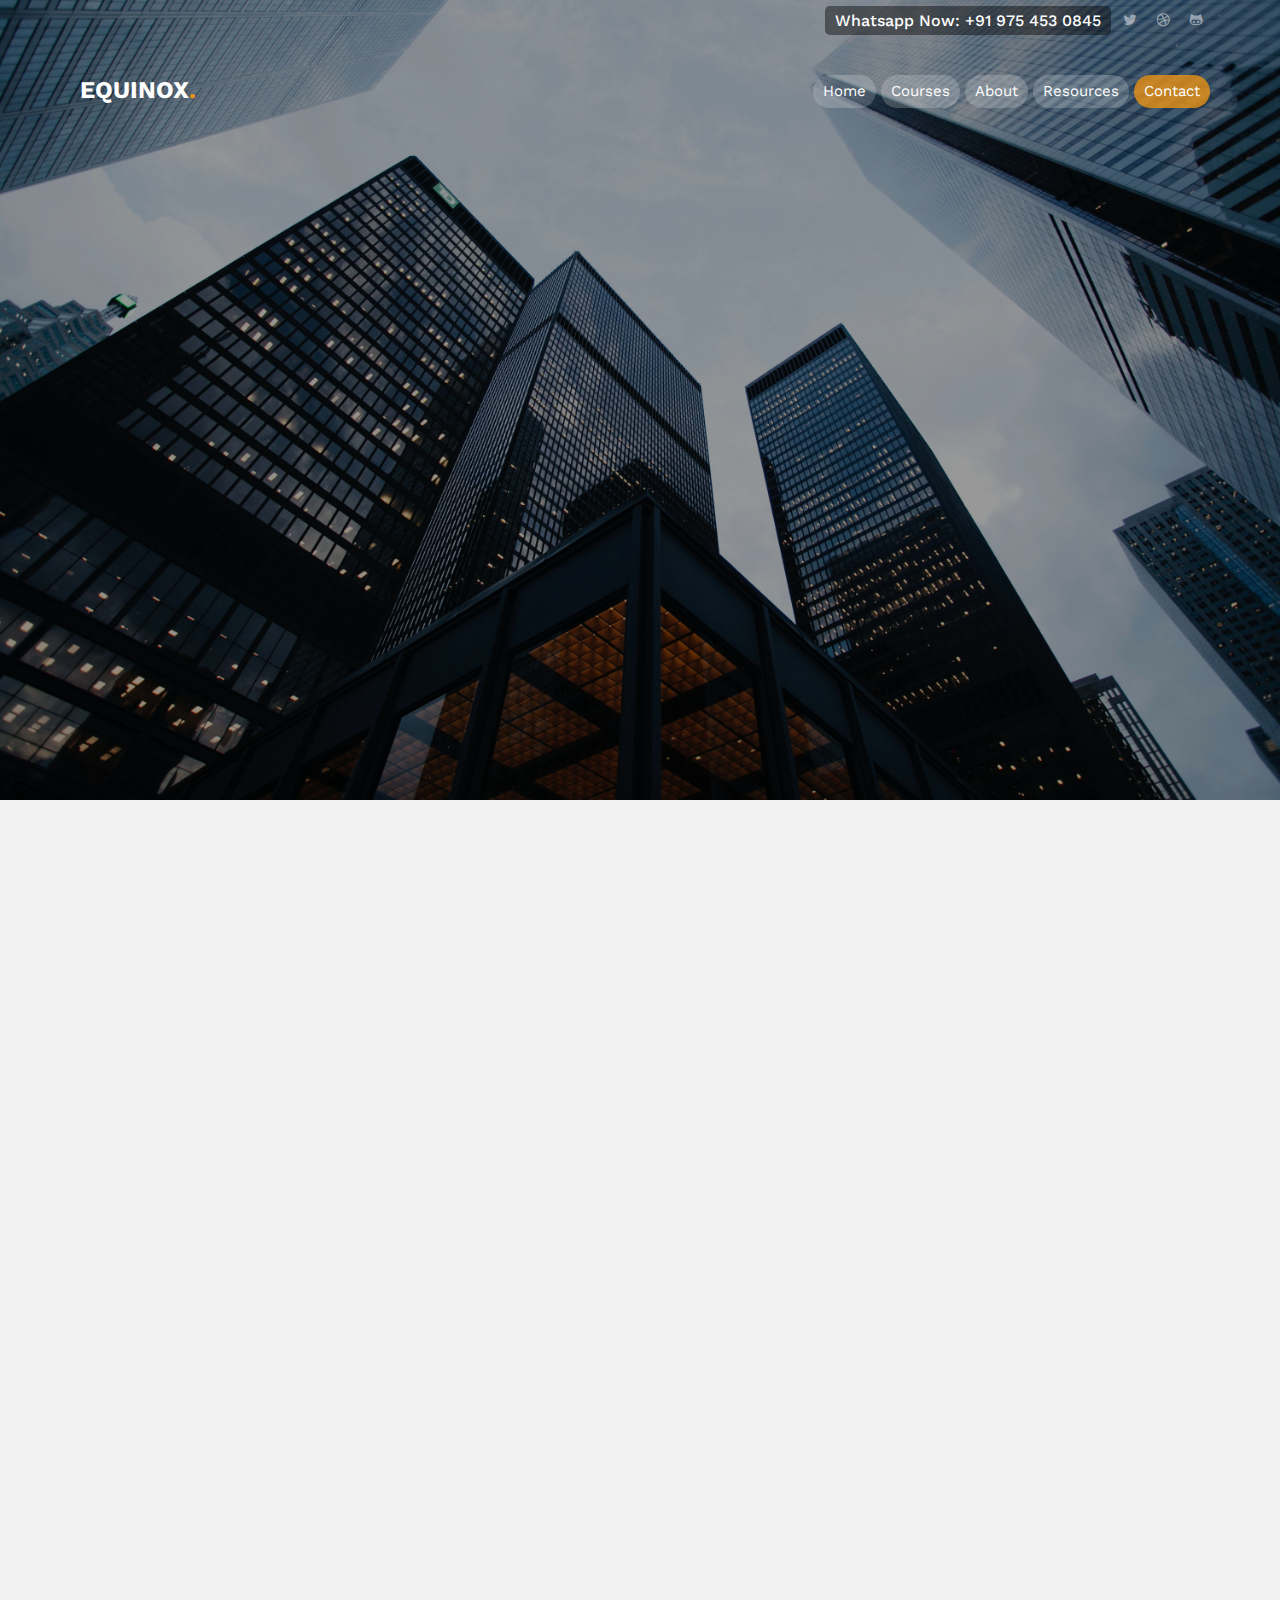
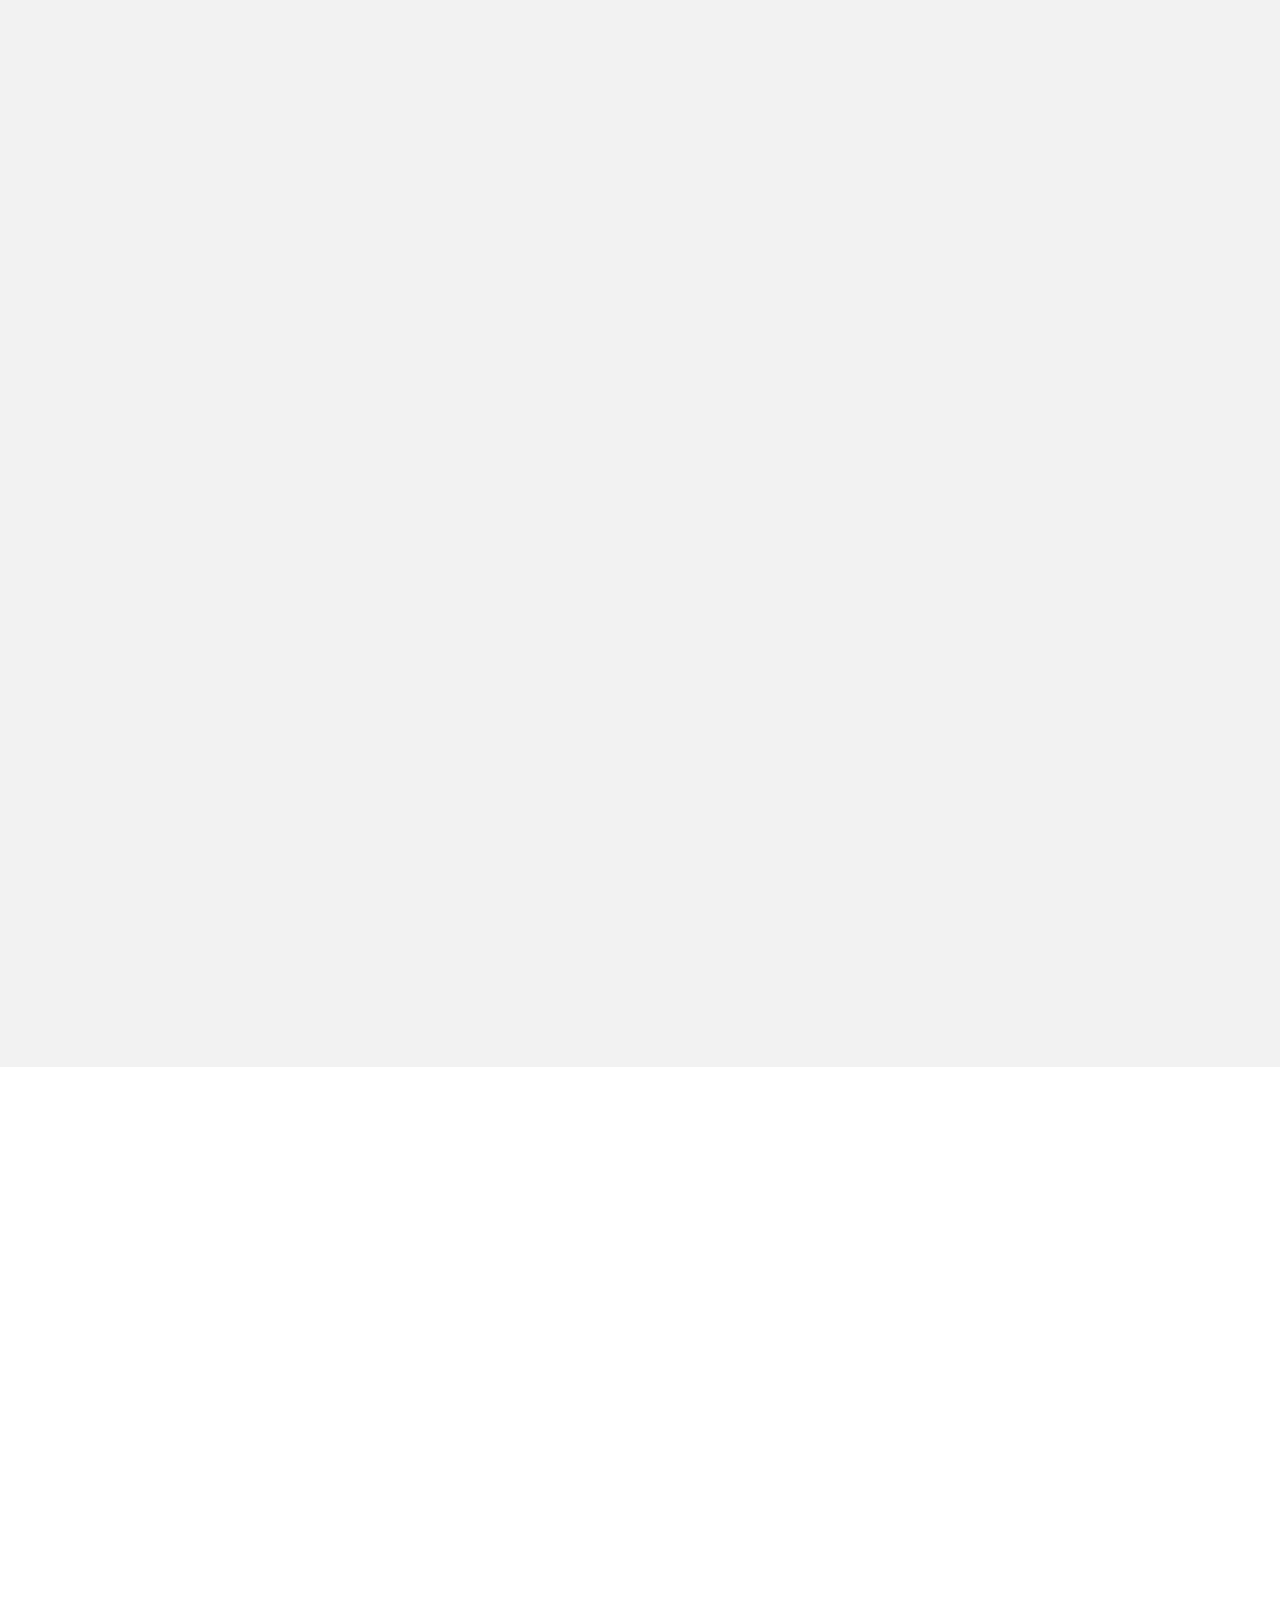
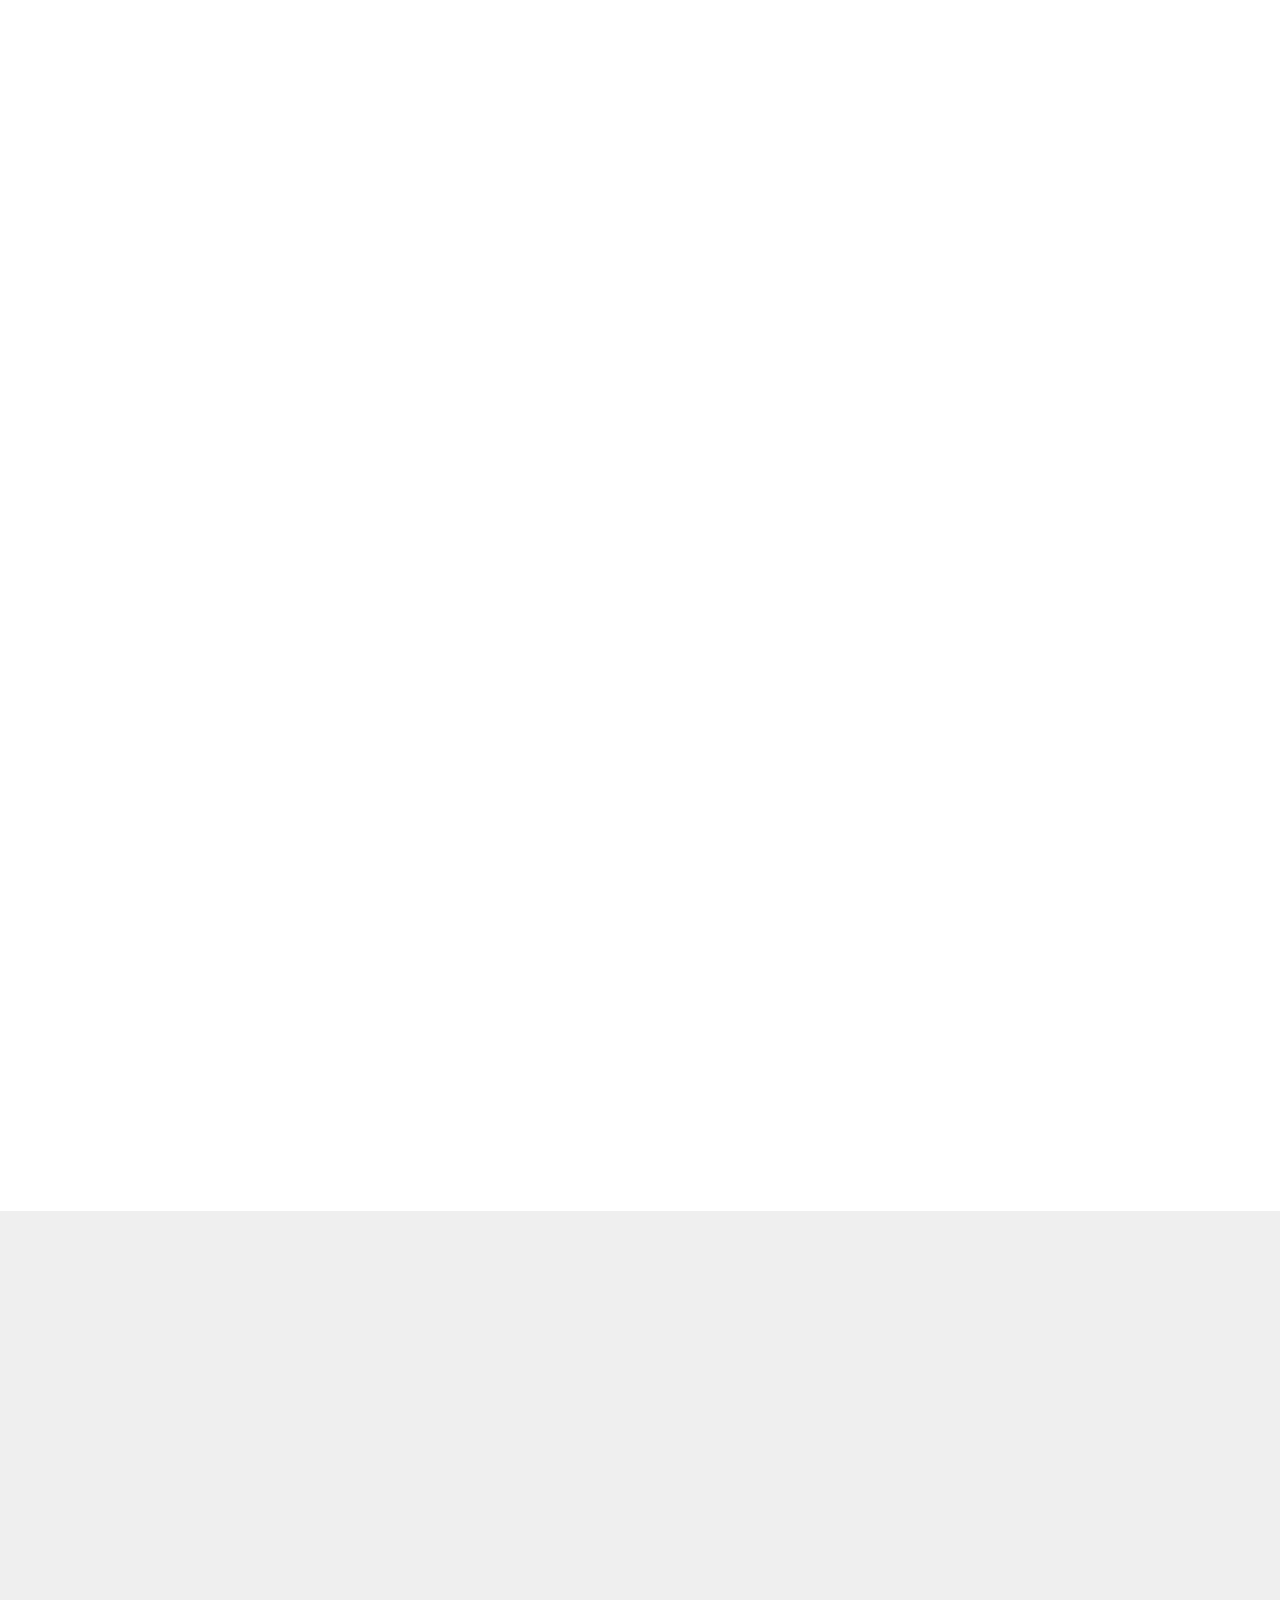
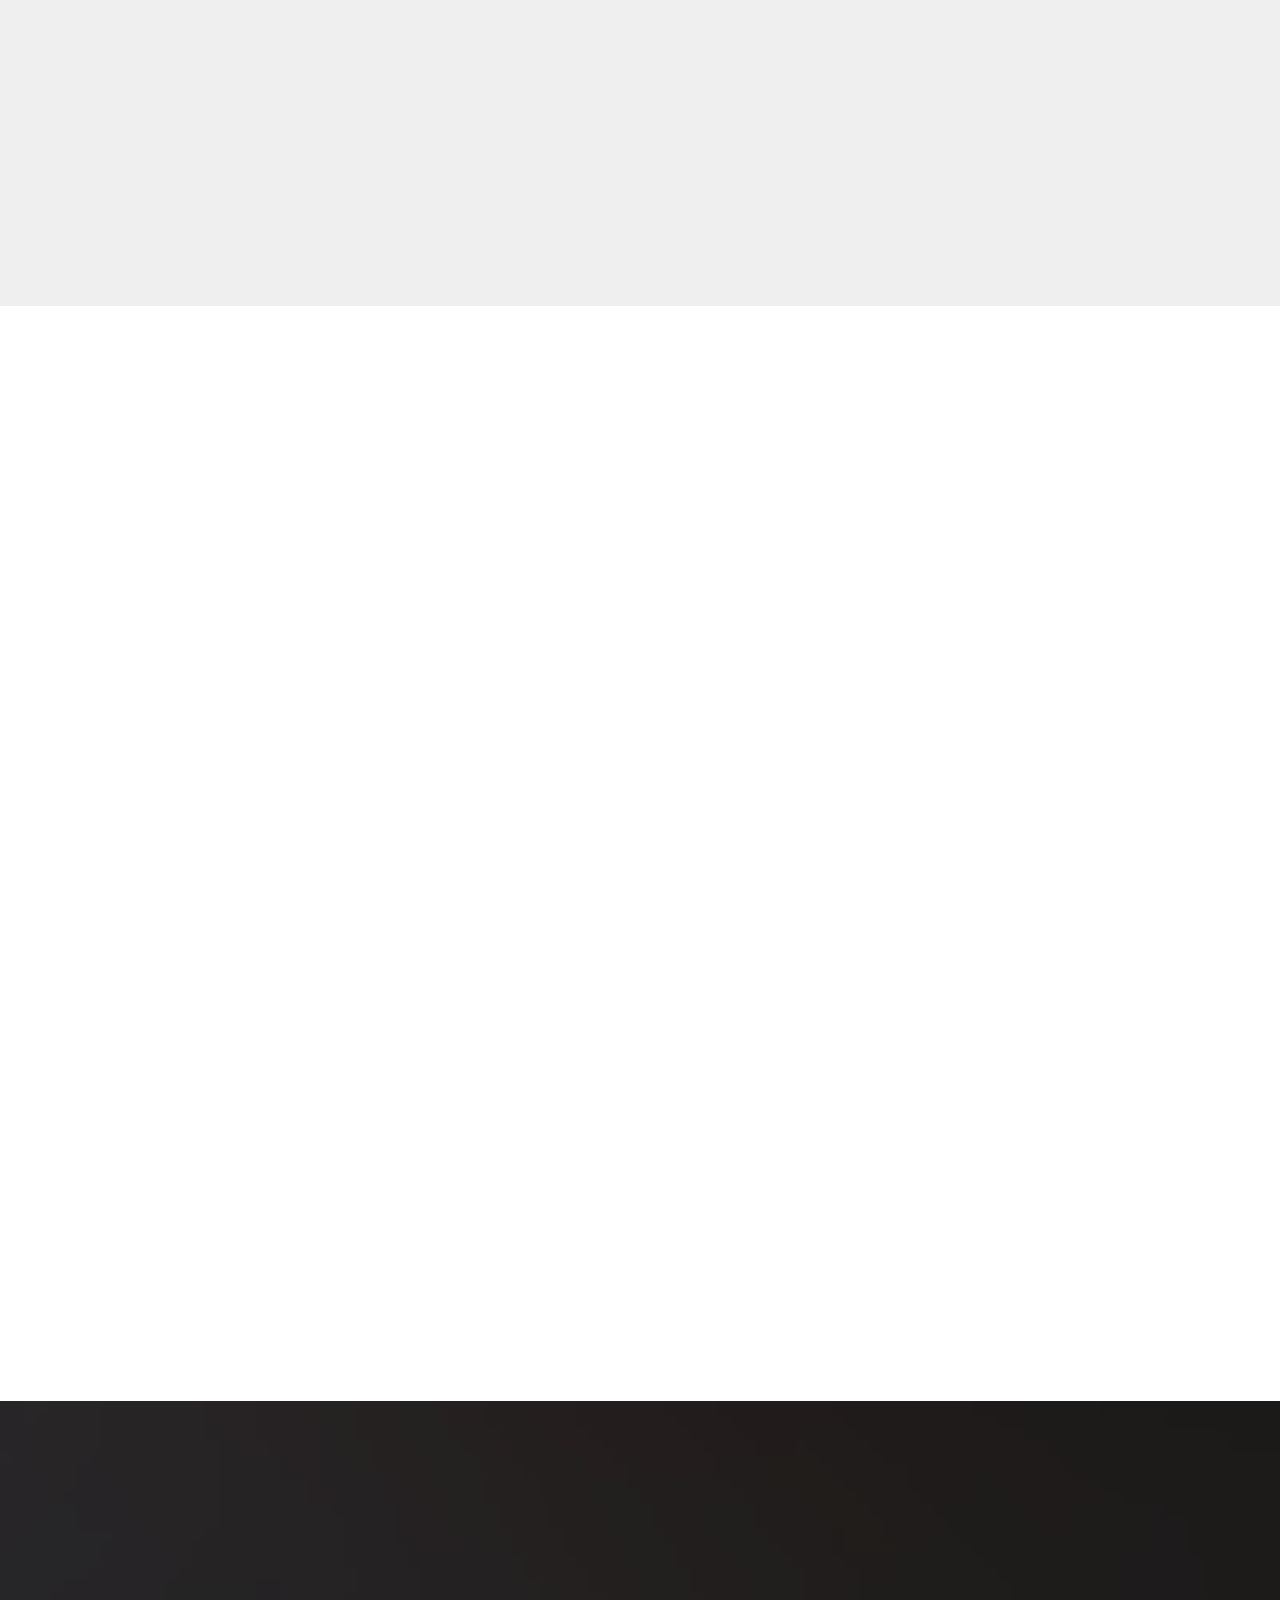
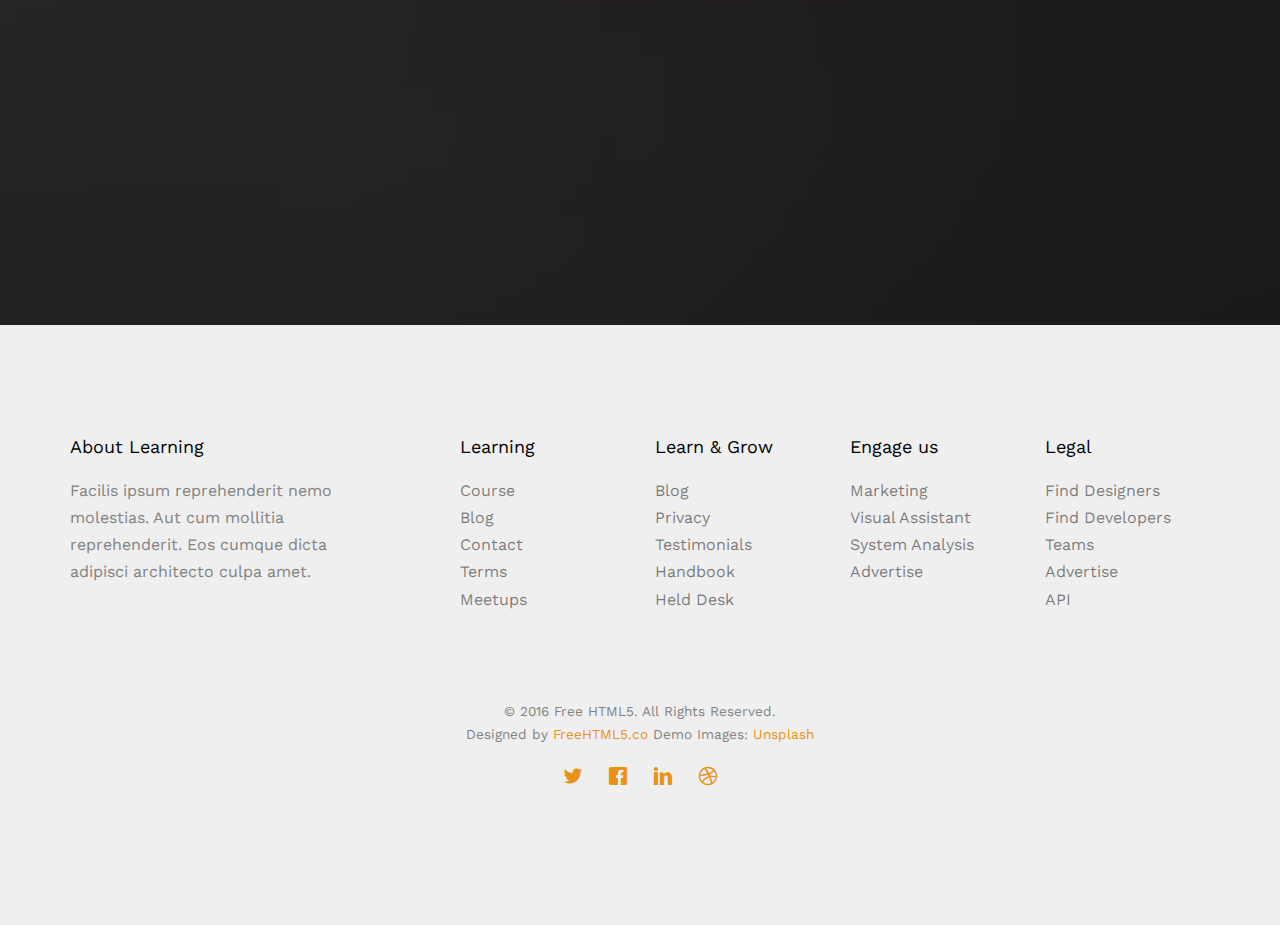
==== index.html @ 5d718f5d "ui and functional updates" ====
<!DOCTYPE HTML>
<html>
	<head>
	<meta charset="utf-8">
	<meta http-equiv="X-UA-Compatible" content="IE=edge">
	<title>Equinox</title>
	<meta name="viewport" content="width=device-width, initial-scale=1">
	<meta name="description" content="Free HTML5 Website Template by freehtml5.co" />
	<meta name="keywords" content="free website templates, free html5, free template, free bootstrap, free website template, html5, css3, mobile first, responsive" />
	<meta name="author" content="freehtml5.co" />

	<!-- 
	//////////////////////////////////////////////////////

	FREE HTML5 TEMPLATE 
	DESIGNED & DEVELOPED by FreeHTML5.co
		
	Website: 		http://freehtml5.co/
	Email: 			info@freehtml5.co
	Twitter: 		http://twitter.com/fh5co
	Facebook: 		https://www.facebook.com/fh5co

	//////////////////////////////////////////////////////
	 -->

  	<!-- Facebook and Twitter integration -->
	<meta property="og:title" content=""/>
	<meta property="og:image" content=""/>
	<meta property="og:url" content=""/>
	<meta property="og:site_name" content=""/>
	<meta property="og:description" content=""/>
	<meta name="twitter:title" content="" />
	<meta name="twitter:image" content="" />
	<meta name="twitter:url" content="" />
	<meta name="twitter:card" content="" />

	<link href="https://fonts.googleapis.com/css?family=Work+Sans:300,400,500,700,800" rel="stylesheet">
	
	<!-- Animate.css -->
	<link rel="stylesheet" href="css/animate.css">
	<!-- Icomoon Icon Fonts-->
	<link rel="stylesheet" href="css/icomoon.css">
	<!-- Bootstrap  -->
	<link rel="stylesheet" href="css/bootstrap.css">

	<!-- Magnific Popup -->
	<link rel="stylesheet" href="css/magnific-popup.css">

	<!-- Owl Carousel  -->
	<link rel="stylesheet" href="css/owl.carousel.min.css">
	<link rel="stylesheet" href="css/owl.theme.default.min.css">

	<!-- Theme style  -->
	<link rel="stylesheet" href="sass/style.css">

	<!-- Modernizr JS -->
	<script src="js/modernizr-2.6.2.min.js"></script>
	<!-- FOR IE9 below -->
	<!--[if lt IE 9]>
	<script src="js/respond.min.js"></script>
	<![endif]-->

	</head>
	<body>
		
	<div class="fh5co-loader"></div>
	
	<div id="page">
	<nav class="fh5co-nav" role="navigation">
		<div class="top">
			<div class="container">
				<div class="row">
					<div class="col-xs-12 text-right">
						<a class="name-style" href="https://wa.me/+919754530845" >Whatsapp Now: +91 975 453 0845</a>
						<ul class="fh5co-social">
							<li><a href="#"><i class="icon-twitter"></i></a></li>
							<li><a href="#"><i class="icon-dribbble"></i></a></li>
							<li><a href="#"><i class="icon-github"></i></a></li>
						</ul>
					</div>
				</div>
			</div>
		</div>
		<div class="top-menu">
			<div class="container">
				<div class="row">
					<div class="col-xs-1">
						<div id="fh5co-logo"><a href="index.html">Equinox<span>.</span></a></div>
					</div>
					<div class="col-xs-11 text-right menu-1">
						<ul>
							<li class="btn-cta active "><a href="index.html"><span>Home</span></a></li>
							<li class="btn-cta"><a href="courses.html"><span>Courses</span></a></li>
							<li class="btn-cta" ><a href="about.html"><span>About</span></a></li>
							<li class="has-dropdown btn-cta">
								<a href="blog.html"><span>Resources</span></a>
								<ul class="dropdown">
									<li><a href="#">Web Design</a></li>
									<li><a href="#">eCommerce</a></li>
									<li><a href="#">Branding</a></li>
									<li><a href="#">API</a></li>
								</ul>
							</li>
							<li class="btn-ctb"><a href="contact.html "><span>Contact</span></a></li>
						</ul>
					</div>
				</div>
			</div>
		</div>
	</nav>

	<header id="fh5co-header" class="fh5co-cover" role="banner" style="background-image:url(images/img_bg_1.jpg);" data-stellar-background-ratio="0.5">
		<div class="overlay"></div>
		<div class="container">
			<div class="row">
				<div class="col-md-8 col-md-offset-2 text-center">
					<div class="display-t">
						<div class="display-tc animate-box" data-animate-effect="fadeIn">
							<h1>Unleash the Power of Stock Market</h1>
							<h2>Get mentored now by <a class="name-style" href="about.html" >CA Samarth Singh</a></h2>
							<p><a class="btn btn-primary btn-lg btn-learn" href="#">Take A Course</a> <a class="btn btn-primary btn-lg popup-youtube btn-video" href="https://www.youtube.com/watch?v=nWU4Flpj4ZU&ab_channel=LearnApp"><i class="icon-play"></i> Watch Video</a></p>
						</div>
					</div>
				</div>
			</div>
		</div>
	</header>
	<!---
	<div id="fh5co-counter" class="fh5co-counters">
		<div class="container">
			<div class="row">
				<div class="col-md-3 text-center animate-box">
					<span class="fh5co-counter js-counter" data-from="0" data-to="40356" data-speed="5000" data-refresh-interval="50"></span>
					<span class="fh5co-counter-label">Students</span>
				</div>
				<div class="col-md-3 text-center animate-box">
					<span class="fh5co-counter js-counter" data-from="0" data-to="30290" data-speed="5000" data-refresh-interval="50"></span>
					<span class="fh5co-counter-label">Courses</span>
				</div>
				<div class="col-md-3 text-center animate-box">
					<span class="fh5co-counter js-counter" data-from="0" data-to="2039" data-speed="5000" data-refresh-interval="50"></span>
					<span class="fh5co-counter-label">Instructor</span>
				</div>
				<div class="col-md-3 text-center animate-box">
					<span class="fh5co-counter js-counter" data-from="0" data-to="997585" data-speed="5000" data-refresh-interval="50"></span>
					<span class="fh5co-counter-label">Earnings</span>
				</div>
			</div>
		</div>
	</div>
	-->

	<div id="fh5co-explore" class="fh5co-bg-section">
		<div class="container">
			<div class="row animate-box">
				<div class="col-md-6 col-md-offset-3 text-center fh5co-heading">
					<h2>Take A Course</h2>
					<p>Far far away, behind the word mountains, far from the countries Vokalia and Consonantia, there live the blind texts. </p>
				</div>
			</div>
		</div>		
		<div class="row bs-wizard animate-box" style="border-bottom:0;">
                
			<div class="col-xs-2 bs-wizard-step complete">
				<div class="text-center bs-wizard-stepnum"><h4>Step 1</h4></div>
				<div class="progress"><div class="progress-bar"></div></div>
				<a href="#" class="bs-wizard-dot"></a>
				<div class="bs-wizard-info text-center"><p>Subscribe to Basic stock market course</p></div>
			</div>

			<div class="col-xs-2 bs-wizard-step complete"><!-- complete -->
				<div class="text-center bs-wizard-stepnum"><h4>Step 2</h4></div>
				<div class="progress"><div class="progress-bar"></div></div>
				<a href="#" class="bs-wizard-dot"></a>
				<div class="bs-wizard-info text-center"><p>Give screening test for advance level mentorship</p></div>
			</div>

			<div class="col-xs-2 bs-wizard-step complete"><!-- complete -->
				<div class="text-center bs-wizard-stepnum"><h4>Step 3</h4></div>
				<div class="progress"><div class="progress-bar"></div></div>
				<a href="#" class="bs-wizard-dot"></a>
				<div class="bs-wizard-info text-center"><p>Attend live lectures</p></div>
			</div>

			<div class="col-xs-2 bs-wizard-step complete"><!-- complete -->
				<div class="text-center bs-wizard-stepnum"><h4>Step 4</h4></div>
				<div class="progress"><div class="progress-bar"></div></div>
				<a href="#" class="bs-wizard-dot"></a>
				<div class="bs-wizard-info text-center"><p>Appear in test and discuss in doubt clearing session</p></div>
			</div>
			<div class="col-xs-2 bs-wizard-step complete"><!-- complete -->
				<div class="text-center bs-wizard-stepnum"><h4>Step 5</h4></div>
				<div class="progress"><div class="progress-bar"></div></div>
				<a href="#" class="bs-wizard-dot"></a>
				<div class="bs-wizard-info text-center"><p>Assess your performance in live market</p></div>
			</div>
			<div class="col-xs-2 bs-wizard-step complete"><!-- complete -->
				<div class="text-center bs-wizard-stepnum"><h4>Step 6</h4></div>
				<div class="progress"><div class="progress-bar"></div></div>
				<a href="#" class="bs-wizard-dot"></a>
				<div class="bs-wizard-info text-center"><p>Start Making Money</p></div>
			</div>
		</div>
		<div class="fh5co-explore fh5co-explore1">
			<div class="container">
				<div class="row">
					<div class="col-md-6 col-md-push-6  animate-box">
						<div class="mt">
							<h3>Our Teaching framework </h3>
							<ul class="list-nav">
								<li><i class="icon-check2"></i>Price Volume analysis – The only thing you need to know to be successful trader</li>
								<li><i class="icon-check2"></i>Data Driven Methodology – PV Combined with fundamental data points to get more accuracy</li>
								<li><i class="icon-check2"></i>Improved trading psychology –   I believe with right sets of tools & correct knowledge we develop logic that enhances our cognitive abilities which in turn sculpts our trading psychology.</li>
							</ul>


							<p><a class="btn btn-primary btn-lg popup-youtube btn-video" href="https://vimeo.com/channels/staffpicks/93951774"><i class="icon-play"></i> Buy Now</a></p>
						</div>
					</div>
					<div class="col-md-6 col-md-pull-6 animate-box">
						<div class="mt">
							<h3>What you will learn from our mentorship</h3>
							<ul class="list-nav">
								<li><i class="icon-check2"></i>Basics of stock market</li>
								<li><i class="icon-check2"></i>Market Activity report analysis</li>
								<li><i class="icon-check2"></i>Fundamental analysis based on volume data</li>
								<li><i class="icon-check2"></i>Nifty Analysis</li>
								<li><i class="icon-check2"></i>Sectoral Analysis</li>
								<li><i class="icon-check2"></i>Stock selection</li>
								<li><i class="icon-check2"></i>Chart analysis based on Price & Volume</li>
								<li><i class="icon-check2"></i>Macro & Micro chart analysis</li>
							</ul>


							<p><a class="btn btn-primary btn-lg popup-youtube btn-video" href="https://vimeo.com/channels/staffpicks/93951774"><i class="icon-play"></i> Buy Now</a></p>
						</div>
					</div>
				</div>
			</div>
		</div>

		<div class="fh5co-explore">
			<div class="container">
				<div class="row">
					<div class="col-md-8 col-md-pull-1 animate-box">
						<img class="img-responsive" src="images/work_1.png" alt="work">
					</div>
					<div class="col-md-4 animate-box">
						<div class="mt">
							<div>
								<h4><i class="icon-user"></i>Real Project For Real Solutions</h4>
								<p>Far far away, behind the word mountains, far from the countries Vokalia and Consonantia. </p>
							</div>
							<div>
								<h4><i class="icon-video2"></i>Real Project For Real Solutions</h4>
								<p>Far far away, behind the word mountains, far from the countries Vokalia and Consonantia, there live the blind texts. </p>
							</div>
							<div>
								<h4><i class="icon-shield"></i>Real Project For Real Solutions</h4>
								<p>Far far away, behind the word mountains, far from the countries Vokalia and Consonantia. </p>
							</div>
						</div>
					</div>
				</div>
			</div>
		</div>
	</div>
	
	<div id="fh5co-project">
		<div class="container">
			<div class="row animate-box">
				<div class="col-md-8 col-md-offset-2 text-center fh5co-heading">
					<h2>Showcase of A Finish Projects</h2>
					<p>Dignissimos asperiores vitae velit veniam totam fuga molestias accusamus alias autem provident. Odit ab aliquam dolor eius.</p>
				</div>
			</div>
		</div>
		<div class="container-fluid proj-bottom">
			<div class="row">
				<div class="col-md-4 col-sm-6 fh5co-project animate-box" data-animate-effect="fadeIn">
					<a href="#"><img src="images/project-1.jpg" alt="Free HTML5 Website Template by FreeHTML5.co" class="img-responsive">
						<h3>Web Master</h3>
						<span>View Course</span>
					</a>
				</div>
				<div class="col-md-4 col-sm-6 fh5co-project animate-box" data-animate-effect="fadeIn">
					<a href="#"><img src="images/project-2.jpg" alt="Free HTML5 Website Template by FreeHTML5.co" class="img-responsive">
						<h3>Virtual Assistant</h3>
						<span>View Course</span>
					</a>
				</div>
				<div class="col-md-4 col-sm-6 fh5co-project animate-box" data-animate-effect="fadeIn">
					<a href="#"><img src="images/project-3.jpg" alt="Free HTML5 Website Template by FreeHTML5.co" class="img-responsive">
						<h3>Read Bible</h3>
						<span>View Course</span>
					</a>
				</div>
				<div class="col-md-4 col-sm-6 fh5co-project animate-box" data-animate-effect="fadeIn">
					<a href="#"><img src="images/project-9.jpg" alt="Free HTML5 Website Template by FreeHTML5.co" class="img-responsive">
						<h3>Programming</h3>
						<span>View Course</span>
					</a>
				</div>
				<div class="col-md-4 col-sm-6 fh5co-project animate-box" data-animate-effect="fadeIn">
					<a href="#"><img src="images/project-5.jpg" alt="Free HTML5 Website Template by FreeHTML5.co" class="img-responsive">
						<h3>Technician</h3>
						<span>View Course</span>
					</a>
				</div>
				<div class="col-md-4 col-sm-6 fh5co-project animate-box" data-animate-effect="fadeIn">
					<a href="#"><img src="images/project-6.jpg" alt="Free HTML5 Website Template by FreeHTML5.co" class="img-responsive">
						<h3>Photography</h3>
						<span>View Course</span>
					</a>
				</div>
			</div>
		</div>
		<div class="container">
			<div class="row">
				<div class="features">
					<div class="col-md-4 animate-box">
						<h4>We have coolest features of this course</h4>
						<p>Far far away, behind the word mountains, far from the countries Vokalia and Consonantia, there live the blind texts.  </p>
					</div>
					<div class="col-md-4 animate-box">
						<h4>Great teachers that we have</h4>
						<p>Far far away, behind the word mountains, far from the countries Vokalia and Consonantia, there live the blind texts.  </p>
					</div>
					<div class="col-md-4 animate-box">
						<h4>Steps by steps turorial session</h4>
						<p>Far far away, behind the word mountains, far from the countries Vokalia and Consonantia, there live the blind texts.  </p>
					</div>
				</div>
				<div class="col-md-12 text-center animate-box">
					<p><a class="btn btn-primary btn-lg btn-learn" href="#">Create A Free Course</a></p>
				</div>
			</div>
		</div>
	</div>

	<div id="fh5co-steps">
		<div class="container">
			<div class="row animate-box">
				<div class="col-md-8 col-md-offset-2 text-center fh5co-heading">
					<h2>Start A Course</h2>
					<p>Dignissimos asperiores vitae velit veniam totam fuga molestias accusamus alias autem provident. Odit ab aliquam dolor eius.</p>
				</div>
			</div>
		</div>
	</div>

	<div id="fh5co-testimonial" class="fh5co-bg-section">
		<div class="container">
			<div class="row animate-box">
				<div class="col-md-6 col-md-offset-3 text-center fh5co-heading">
					<h2>Testimonials</h2>
				</div>
			</div>
			<div class="row">
				<div class="col-md-10 col-md-offset-1">
					<div class="row animate-box">
						<div class="owl-carousel owl-carousel-fullwidth">
							<div class="item">
								<div class="testimony-slide active text-center">
									<figure>
										<img src="images/person_1.jpg" alt="user">
									</figure>
									<span>Jean Doe, via <a href="#" class="twitter">Twitter</a></span>
									<blockquote>
										<p>&ldquo;Far far away, behind the word mountains, far from the countries Vokalia and Consonantia, there live the blind texts. Separated they live in Bookmarksgrove right at the coast of the Semantics, a large language ocean.&rdquo;</p>
									</blockquote>
								</div>
							</div>
							<div class="item">
								<div class="testimony-slide active text-center">
									<figure>
										<img src="images/person_2.jpg" alt="user">
									</figure>
									<span>John Doe, via <a href="#" class="twitter">Twitter</a></span>
									<blockquote>
										<p>&ldquo;Separated they live in Bookmarksgrove right at the coast of the Semantics, a large language ocean.&rdquo;</p>
									</blockquote>
								</div>
							</div>
							<div class="item">
								<div class="testimony-slide active text-center">
									<figure>
										<img src="images/person_3.jpg" alt="user">
									</figure>
									<span>John Doe, via <a href="#" class="twitter">Twitter</a></span>
									<blockquote>
										<p>&ldquo;Far from the countries Vokalia and Consonantia, there live the blind texts. Separated they live in Bookmarksgrove right at the coast of the Semantics, a large language ocean.&rdquo;</p>
									</blockquote>
								</div>
							</div>
						</div>
					</div>
				</div>
			</div>
		</div>
	</div>

	<div id="fh5co-blog">
		<div class="container">
			<div class="row animate-box">
				<div class="col-md-8 col-md-offset-2 text-center fh5co-heading">
					<h2>Recent Post</h2>
					<p>Dignissimos asperiores vitae velit veniam totam fuga molestias accusamus alias autem provident. Odit ab aliquam dolor eius.</p>
				</div>
			</div>
			<div class="row">
				<div class="col-lg-4 col-md-4">
					<div class="fh5co-blog animate-box">
						<a href="#"><img class="img-responsive" src="images/project-4.jpg" alt=""></a>
						<div class="blog-text">
							<h3><a href=""#>45 Minimal Workspace Rooms for Web Savvys</a></h3>
							<span class="posted_on">Nov. 15th</span>
							<span class="comment"><a href="">21<i class="icon-speech-bubble"></i></a></span>
							<p>Far far away, behind the word mountains, far from the countries Vokalia and Consonantia, there live the blind texts.</p>
							<a href="#" class="btn btn-primary">Read More</a>
						</div> 
					</div>
				</div>
				<div class="col-lg-4 col-md-4">
					<div class="fh5co-blog animate-box">
						<a href="#"><img class="img-responsive" src="images/project-2.jpg" alt=""></a>
						<div class="blog-text">
							<h3><a href=""#>45 Minimal Worksspace Rooms for Web Savvys</a></h3>
							<span class="posted_on">Nov. 15th</span>
							<span class="comment"><a href="">21<i class="icon-speech-bubble"></i></a></span>
							<p>Far far away, behind the word mountains, far from the countries Vokalia and Consonantia, there live the blind texts.</p>
							<a href="#" class="btn btn-primary">Read More</a>
						</div> 
					</div>
				</div>
				<div class="col-lg-4 col-md-4">
					<div class="fh5co-blog animate-box">
						<a href="#"><img class="img-responsive" src="images/project-3.jpg" alt=""></a>
						<div class="blog-text">
							<h3><a href=""#>45 Minimal Workspace Rooms for Web Savvys</a></h3>
							<span class="posted_on">Nov. 15th</span>
							<span class="comment"><a href="">21<i class="icon-speech-bubble"></i></a></span>
							<p>Far far away, behind the word mountains, far from the countries Vokalia and Consonantia, there live the blind texts.</p>
							<a href="#" class="btn btn-primary">Read More</a>
						</div> 
					</div>
				</div>
			</div>
		</div>
	</div>


	<div id="fh5co-started" style="background-image:url(images/img_bg_2.jpg);">
		<div class="overlay"></div>
		<div class="container">
			<div class="row animate-box">
				<div class="col-md-8 col-md-offset-2 text-center fh5co-heading">
					<h2>Lets Get Started</h2>
					<p>Dignissimos asperiores vitae velit veniam totam fuga molestias accusamus alias autem provident. Odit ab aliquam dolor eius.</p>
				</div>
			</div>
			<div class="row animate-box">
				<div class="col-md-8 col-md-offset-2 text-center">
					<p><a href="#" class="btn btn-default btn-lg">Create A Free Course</a></p>
				</div>
			</div>
		</div>
	</div>

	<footer id="fh5co-footer" role="contentinfo">
		<div class="container">
			<div class="row row-pb-md">
				<div class="col-md-3 fh5co-widget">
					<h4>About Learning</h4>
					<p>Facilis ipsum reprehenderit nemo molestias. Aut cum mollitia reprehenderit. Eos cumque dicta adipisci architecto culpa amet.</p>
				</div>
				<div class="col-md-2 col-sm-4 col-xs-6 col-md-push-1">
					<h4>Learning</h4>
					<ul class="fh5co-footer-links">
						<li><a href="#">Course</a></li>
						<li><a href="#">Blog</a></li>
						<li><a href="#">Contact</a></li>
						<li><a href="#">Terms</a></li>
						<li><a href="#">Meetups</a></li>
					</ul>
				</div>

				<div class="col-md-2 col-sm-4 col-xs-6 col-md-push-1">
					<h4>Learn &amp; Grow</h4>
					<ul class="fh5co-footer-links">
						<li><a href="#">Blog</a></li>
						<li><a href="#">Privacy</a></li>
						<li><a href="#">Testimonials</a></li>
						<li><a href="#">Handbook</a></li>
						<li><a href="#">Held Desk</a></li>
					</ul>
				</div>

				<div class="col-md-2 col-sm-4 col-xs-6 col-md-push-1">
					<h4>Engage us</h4>
					<ul class="fh5co-footer-links">
						<li><a href="#">Marketing</a></li>
						<li><a href="#">Visual Assistant</a></li>
						<li><a href="#">System Analysis</a></li>
						<li><a href="#">Advertise</a></li>
					</ul>
				</div>

				<div class="col-md-2 col-sm-4 col-xs-6 col-md-push-1">
					<h4>Legal</h4>
					<ul class="fh5co-footer-links">
						<li><a href="#">Find Designers</a></li>
						<li><a href="#">Find Developers</a></li>
						<li><a href="#">Teams</a></li>
						<li><a href="#">Advertise</a></li>
						<li><a href="#">API</a></li>
					</ul>
				</div>
			</div>

			<div class="row copyright">
				<div class="col-md-12 text-center">
					<p>
						<small class="block">&copy; 2016 Free HTML5. All Rights Reserved.</small> 
						<small class="block">Designed by <a href="http://freehtml5.co/" target="_blank">FreeHTML5.co</a> Demo Images: <a href="http://unsplash.co/" target="_blank">Unsplash</a></small>
					</p>
					<p>
						<ul class="fh5co-social-icons">
							<li><a href="#"><i class="icon-twitter"></i></a></li>
							<li><a href="#"><i class="icon-facebook"></i></a></li>
							<li><a href="#"><i class="icon-linkedin"></i></a></li>
							<li><a href="#"><i class="icon-dribbble"></i></a></li>
						</ul>
					</p>
				</div>
			</div>

		</div>
	</footer>
	</div>

	<div class="gototop js-top">
		<a href="#" class="js-gotop"><i class="icon-arrow-up"></i></a>
	</div>
	
	<!-- jQuery -->
	<script src="js/jquery.min.js"></script>
	<!-- jQuery Easing -->
	<script src="js/jquery.easing.1.3.js"></script>
	<!-- Bootstrap -->
	<script src="js/bootstrap.min.js"></script>
	<!-- Waypoints -->
	<script src="js/jquery.waypoints.min.js"></script>
	<!-- Stellar Parallax -->
	<script src="js/jquery.stellar.min.js"></script>
	<!-- Carousel -->
	<script src="js/owl.carousel.min.js"></script>
	<!-- countTo -->
	<script src="js/jquery.countTo.js"></script>
	<!-- Magnific Popup -->
	<script src="js/jquery.magnific-popup.min.js"></script>
	<script src="js/magnific-popup-options.js"></script>
	<!-- Main -->
	<script src="js/main.js"></script>

	</body>
</html>
---- css/icomoon.css ----
@font-face {
  font-family: 'icomoon';
  src:  url('../fonts/icomoon/icomoon.eot?6iuir');
  src:  url('../fonts/icomoon/icomoon.eot?6iuir#iefix') format('embedded-opentype'),
    url('../fonts/icomoon/icomoon.ttf?6iuir') format('truetype'),
    url('../fonts/icomoon/icomoon.woff?6iuir') format('woff'),
    url('../fonts/icomoon/icomoon.svg?6iuir#icomoon') format('svg');
  font-weight: normal;
  font-style: normal;
}

[class^="icon-"], [class*=" icon-"] {
  /* use !important to prevent issues with browser extensions that change fonts */
  font-family: 'icomoon' !important;
  speak: none;
  font-style: normal;
  font-weight: normal;
  font-variant: normal;
  text-transform: none;
  line-height: 1;

  /* Better Font Rendering =========== */
  -webkit-font-smoothing: antialiased;
  -moz-osx-font-smoothing: grayscale;
}

.icon-eye:before {
  content: "\e000";
}
.icon-paper-clip:before {
  content: "\e001";
}
.icon-mail:before {
  content: "\e002";
}
.icon-toggle:before {
  content: "\e003";
}
.icon-layout:before {
  content: "\e004";
}
.icon-link:before {
  content: "\e005";
}
.icon-bell:before {
  content: "\e006";
}
.icon-lock:before {
  content: "\e007";
}
.icon-unlock:before {
  content: "\e008";
}
.icon-ribbon:before {
  content: "\e009";
}
.icon-image:before {
  content: "\e010";
}
.icon-signal:before {
  content: "\e011";
}
.icon-target:before {
  content: "\e012";
}
.icon-clipboard:before {
  content: "\e013";
}
.icon-clock:before {
  content: "\e014";
}
.icon-watch:before {
  content: "\e015";
}
.icon-air-play:before {
  content: "\e016";
}
.icon-camera:before {
  content: "\e017";
}
.icon-video:before {
  content: "\e018";
}
.icon-disc:before {
  content: "\e019";
}
.icon-printer:before {
  content: "\e020";
}
.icon-monitor:before {
  content: "\e021";
}
.icon-server:before {
  content: "\e022";
}
.icon-cog:before {
  content: "\e023";
}
.icon-heart:before {
  content: "\e024";
}
.icon-paragraph:before {
  content: "\e025";
}
.icon-align-justify:before {
  content: "\e026";
}
.icon-align-left:before {
  content: "\e027";
}
.icon-align-center:before {
  content: "\e028";
}
.icon-align-right:before {
  content: "\e029";
}
.icon-book:before {
  content: "\e030";
}
.icon-layers:before {
  content: "\e031";
}
.icon-stack:before {
  content: "\e032";
}
.icon-stack-2:before {
  content: "\e033";
}
.icon-paper:before {
  content: "\e034";
}
.icon-paper-stack:before {
  content: "\e035";
}
.icon-search:before {
  content: "\e036";
}
.icon-zoom-in:before {
  content: "\e037";
}
.icon-zoom-out:before {
  content: "\e038";
}
.icon-reply:before {
  content: "\e039";
}
.icon-circle-plus:before {
  content: "\e040";
}
.icon-circle-minus:before {
  content: "\e041";
}
.icon-circle-check:before {
  content: "\e042";
}
.icon-circle-cross:before {
  content: "\e043";
}
.icon-square-plus:before {
  content: "\e044";
}
.icon-square-minus:before {
  content: "\e045";
}
.icon-square-check:before {
  content: "\e046";
}
.icon-square-cross:before {
  content: "\e047";
}
.icon-microphone:before {
  content: "\e048";
}
.icon-record:before {
  content: "\e049";
}
.icon-skip-back:before {
  content: "\e050";
}
.icon-rewind:before {
  content: "\e051";
}
.icon-play:before {
  content: "\e052";
}
.icon-pause:before {
  content: "\e053";
}
.icon-stop:before {
  content: "\e054";
}
.icon-fast-forward:before {
  content: "\e055";
}
.icon-skip-forward:before {
  content: "\e056";
}
.icon-shuffle:before {
  content: "\e057";
}
.icon-repeat:before {
  content: "\e058";
}
.icon-folder:before {
  content: "\e059";
}
.icon-umbrella:before {
  content: "\e060";
}
.icon-moon:before {
  content: "\e061";
}
.icon-thermometer:before {
  content: "\e062";
}
.icon-drop:before {
  content: "\e063";
}
.icon-sun:before {
  content: "\e064";
}
.icon-cloud:before {
  content: "\e065";
}
.icon-cloud-upload:before {
  content: "\e066";
}
.icon-cloud-download:before {
  content: "\e067";
}
.icon-upload:before {
  content: "\e068";
}
.icon-download:before {
  content: "\e069";
}
.icon-location:before {
  content: "\e070";
}
.icon-location-2:before {
  content: "\e071";
}
.icon-map:before {
  content: "\e072";
}
.icon-battery:before {
  content: "\e073";
}
.icon-head:before {
  content: "\e074";
}
.icon-briefcase:before {
  content: "\e075";
}
.icon-speech-bubble:before {
  content: "\e076";
}
.icon-anchor:before {
  content: "\e077";
}
.icon-globe:before {
  content: "\e078";
}
.icon-box:before {
  content: "\e079";
}
.icon-reload:before {
  content: "\e080";
}
.icon-share:before {
  content: "\e081";
}
.icon-marquee:before {
  content: "\e082";
}
.icon-marquee-plus:before {
  content: "\e083";
}
.icon-marquee-minus:before {
  content: "\e084";
}
.icon-tag:before {
  content: "\e085";
}
.icon-power:before {
  content: "\e086";
}
.icon-command:before {
  content: "\e087";
}
.icon-alt:before {
  content: "\e088";
}
.icon-esc:before {
  content: "\e089";
}
.icon-bar-graph:before {
  content: "\e090";
}
.icon-bar-graph-2:before {
  content: "\e091";
}
.icon-pie-graph:before {
  content: "\e092";
}
.icon-star:before {
  content: "\e093";
}
.icon-arrow-left:before {
  content: "\e094";
}
.icon-arrow-right:before {
  content: "\e095";
}
.icon-arrow-up:before {
  content: "\e096";
}
.icon-arrow-down:before {
  content: "\e097";
}
.icon-volume:before {
  content: "\e098";
}
.icon-mute:before {
  content: "\e099";
}
.icon-content-right:before {
  content: "\e100";
}
.icon-content-left:before {
  content: "\e101";
}
.icon-grid:before {
  content: "\e102";
}
.icon-grid-2:before {
  content: "\e103";
}
.icon-columns:before {
  content: "\e104";
}
.icon-loader:before {
  content: "\e105";
}
.icon-bag:before {
  content: "\e106";
}
.icon-ban:before {
  content: "\e107";
}
.icon-flag:before {
  content: "\e108";
}
.icon-trash:before {
  content: "\e109";
}
.icon-expand:before {
  content: "\e110";
}
.icon-contract:before {
  content: "\e111";
}
.icon-maximize:before {
  content: "\e112";
}
.icon-minimize:before {
  content: "\e113";
}
.icon-plus:before {
  content: "\e114";
}
.icon-minus:before {
  content: "\e115";
}
.icon-check:before {
  content: "\e116";
}
.icon-cross:before {
  content: "\e117";
}
.icon-move:before {
  content: "\e118";
}
.icon-delete:before {
  content: "\e119";
}
.icon-menu:before {
  content: "\e120";
}
.icon-archive:before {
  content: "\e121";
}
.icon-inbox:before {
  content: "\e122";
}
.icon-outbox:before {
  content: "\e123";
}
.icon-file:before {
  content: "\e124";
}
.icon-file-add:before {
  content: "\e125";
}
.icon-file-subtract:before {
  content: "\e126";
}
.icon-help:before {
  content: "\e127";
}
.icon-open:before {
  content: "\e128";
}
.icon-ellipsis:before {
  content: "\e129";
}
.icon-add-to-list:before {
  content: "\e900";
}
.icon-classic-computer:before {
  content: "\e901";
}
.icon-controller-fast-backward:before {
  content: "\e902";
}
.icon-creative-commons-attribution:before {
  content: "\e903";
}
.icon-creative-commons-noderivs:before {
  content: "\e904";
}
.icon-creative-commons-noncommercial-eu:before {
  content: "\e905";
}
.icon-creative-commons-noncommercial-us:before {
  content: "\e906";
}
.icon-creative-commons-public-domain:before {
  content: "\e907";
}
.icon-creative-commons-remix:before {
  content: "\e908";
}
.icon-creative-commons-share:before {
  content: "\e909";
}
.icon-creative-commons-sharealike:before {
  content: "\e90a";
}
.icon-creative-commons:before {
  content: "\e90b";
}
.icon-document-landscape:before {
  content: "\e90c";
}
.icon-remove-user:before {
  content: "\e90d";
}
.icon-warning:before {
  content: "\e90e";
}
.icon-arrow-bold-down:before {
  content: "\e90f";
}
.icon-arrow-bold-left:before {
  content: "\e910";
}
.icon-arrow-bold-right:before {
  content: "\e911";
}
.icon-arrow-bold-up:before {
  content: "\e912";
}
.icon-arrow-down2:before {
  content: "\e913";
}
.icon-arrow-left2:before {
  content: "\e914";
}
.icon-arrow-long-down:before {
  content: "\e915";
}
.icon-arrow-long-left:before {
  content: "\e916";
}
.icon-arrow-long-right:before {
  content: "\e917";
}
.icon-arrow-long-up:before {
  content: "\e918";
}
.icon-arrow-right2:before {
  content: "\e919";
}
.icon-arrow-up2:before {
  content: "\e91a";
}
.icon-arrow-with-circle-down:before {
  content: "\e91b";
}
.icon-arrow-with-circle-left:before {
  content: "\e91c";
}
.icon-arrow-with-circle-right:before {
  content: "\e91d";
}
.icon-arrow-with-circle-up:before {
  content: "\e91e";
}
.icon-bookmark:before {
  content: "\e91f";
}
.icon-bookmarks:before {
  content: "\e920";
}
.icon-chevron-down:before {
  content: "\e921";
}
.icon-chevron-left:before {
  content: "\e922";
}
.icon-chevron-right:before {
  content: "\e923";
}
.icon-chevron-small-down:before {
  content: "\e924";
}
.icon-chevron-small-left:before {
  content: "\e925";
}
.icon-chevron-small-right:before {
  content: "\e926";
}
.icon-chevron-small-up:before {
  content: "\e927";
}
.icon-chevron-thin-down:before {
  content: "\e928";
}
.icon-chevron-thin-left:before {
  content: "\e929";
}
.icon-chevron-thin-right:before {
  content: "\e92a";
}
.icon-chevron-thin-up:before {
  content: "\e92b";
}
.icon-chevron-up:before {
  content: "\e92c";
}
.icon-chevron-with-circle-down:before {
  content: "\e92d";
}
.icon-chevron-with-circle-left:before {
  content: "\e92e";
}
.icon-chevron-with-circle-right:before {
  content: "\e92f";
}
.icon-chevron-with-circle-up:before {
  content: "\e930";
}
.icon-cloud2:before {
  content: "\e931";
}
.icon-controller-fast-forward:before {
  content: "\e932";
}
.icon-controller-jump-to-start:before {
  content: "\e933";
}
.icon-controller-next:before {
  content: "\e934";
}
.icon-controller-paus:before {
  content: "\e935";
}
.icon-controller-play:before {
  content: "\e936";
}
.icon-controller-record:before {
  content: "\e937";
}
.icon-controller-stop:before {
  content: "\e938";
}
.icon-controller-volume:before {
  content: "\e939";
}
.icon-dot-single:before {
  content: "\e93a";
}
.icon-dots-three-horizontal:before {
  content: "\e93b";
}
.icon-dots-three-vertical:before {
  content: "\e93c";
}
.icon-dots-two-horizontal:before {
  content: "\e93d";
}
.icon-dots-two-vertical:before {
  content: "\e93e";
}
.icon-download2:before {
  content: "\e93f";
}
.icon-emoji-flirt:before {
  content: "\e940";
}
.icon-flow-branch:before {
  content: "\e941";
}
.icon-flow-cascade:before {
  content: "\e942";
}
.icon-flow-line:before {
  content: "\e943";
}
.icon-flow-parallel:before {
  content: "\e944";
}
.icon-flow-tree:before {
  content: "\e945";
}
.icon-install:before {
  content: "\e946";
}
.icon-layers2:before {
  content: "\e947";
}
.icon-open-book:before {
  content: "\e948";
}
.icon-resize-100:before {
  content: "\e949";
}
.icon-resize-full-screen:before {
  content: "\e94a";
}
.icon-save:before {
  content: "\e94b";
}
.icon-select-arrows:before {
  content: "\e94c";
}
.icon-sound-mute:before {
  content: "\e94d";
}
.icon-sound:before {
  content: "\e94e";
}
.icon-trash2:before {
  content: "\e94f";
}
.icon-triangle-down:before {
  content: "\e950";
}
.icon-triangle-left:before {
  content: "\e951";
}
.icon-triangle-right:before {
  content: "\e952";
}
.icon-triangle-up:before {
  content: "\e953";
}
.icon-uninstall:before {
  content: "\e954";
}
.icon-upload-to-cloud:before {
  content: "\e955";
}
.icon-upload2:before {
  content: "\e956";
}
.icon-add-user:before {
  content: "\e957";
}
.icon-address:before {
  content: "\e958";
}
.icon-adjust:before {
  content: "\e959";
}
.icon-air:before {
  content: "\e95a";
}
.icon-aircraft-landing:before {
  content: "\e95b";
}
.icon-aircraft-take-off:before {
  content: "\e95c";
}
.icon-aircraft:before {
  content: "\e95d";
}
.icon-align-bottom:before {
  content: "\e95e";
}
.icon-align-horizontal-middle:before {
  content: "\e95f";
}
.icon-align-left2:before {
  content: "\e960";
}
.icon-align-right2:before {
  content: "\e961";
}
.icon-align-top:before {
  content: "\e962";
}
.icon-align-vertical-middle:before {
  content: "\e963";
}
.icon-archive2:before {
  content: "\e964";
}
.icon-area-graph:before {
  content: "\e965";
}
.icon-attachment:before {
  content: "\e966";
}
.icon-awareness-ribbon:before {
  content: "\e967";
}
.icon-back-in-time:before {
  content: "\e968";
}
.icon-back:before {
  content: "\e969";
}
.icon-bar-graph2:before {
  content: "\e96a";
}
.icon-battery2:before {
  content: "\e96b";
}
.icon-beamed-note:before {
  content: "\e96c";
}
.icon-bell2:before {
  content: "\e96d";
}
.icon-blackboard:before {
  content: "\e96e";
}
.icon-block:before {
  content: "\e96f";
}
.icon-book2:before {
  content: "\e970";
}
.icon-bowl:before {
  content: "\e971";
}
.icon-box2:before {
  content: "\e972";
}
.icon-briefcase2:before {
  content: "\e973";
}
.icon-browser:before {
  content: "\e974";
}
.icon-brush:before {
  content: "\e975";
}
.icon-bucket:before {
  content: "\e976";
}
.icon-cake:before {
  content: "\e977";
}
.icon-calculator:before {
  content: "\e978";
}
.icon-calendar:before {
  content: "\e979";
}
.icon-camera2:before {
  content: "\e97a";
}
.icon-ccw:before {
  content: "\e97b";
}
.icon-chat:before {
  content: "\e97c";
}
.icon-check2:before {
  content: "\e97d";
}
.icon-circle-with-cross:before {
  content: "\e97e";
}
.icon-circle-with-minus:before {
  content: "\e97f";
}
.icon-circle-with-plus:before {
  content: "\e980";
}
.icon-circle:before {
  content: "\e981";
}
.icon-circular-graph:before {
  content: "\e982";
}
.icon-clapperboard:before {
  content: "\e983";
}
.icon-clipboard2:before {
  content: "\e984";
}
.icon-clock2:before {
  content: "\e985";
}
.icon-code:before {
  content: "\e986";
}
.icon-cog2:before {
  content: "\e987";
}
.icon-colours:before {
  content: "\e988";
}
.icon-compass:before {
  content: "\e989";
}
.icon-copy:before {
  content: "\e98a";
}
.icon-credit-card:before {
  content: "\e98b";
}
.icon-credit:before {
  content: "\e98c";
}
.icon-cross2:before {
  content: "\e98d";
}
.icon-cup:before {
  content: "\e98e";
}
.icon-cw:before {
  content: "\e98f";
}
.icon-cycle:before {
  content: "\e990";
}
.icon-database:before {
  content: "\e991";
}
.icon-dial-pad:before {
  content: "\e992";
}
.icon-direction:before {
  content: "\e993";
}
.icon-document:before {
  content: "\e994";
}
.icon-documents:before {
  content: "\e995";
}
.icon-drink:before {
  content: "\e996";
}
.icon-drive:before {
  content: "\e997";
}
.icon-drop2:before {
  content: "\e998";
}
.icon-edit:before {
  content: "\e999";
}
.icon-email:before {
  content: "\e99a";
}
.icon-emoji-happy:before {
  content: "\e99b";
}
.icon-emoji-neutral:before {
  content: "\e99c";
}
.icon-emoji-sad:before {
  content: "\e99d";
}
.icon-erase:before {
  content: "\e99e";
}
.icon-eraser:before {
  content: "\e99f";
}
.icon-export:before {
  content: "\e9a0";
}
.icon-eye2:before {
  content: "\e9a1";
}
.icon-feather:before {
  content: "\e9a2";
}
.icon-flag2:before {
  content: "\e9a3";
}
.icon-flash:before {
  content: "\e9a4";
}
.icon-flashlight:before {
  content: "\e9a5";
}
.icon-flat-brush:before {
  content: "\e9a6";
}
.icon-folder-images:before {
  content: "\e9a7";
}
.icon-folder-music:before {
  content: "\e9a8";
}
.icon-folder-video:before {
  content: "\e9a9";
}
.icon-folder2:before {
  content: "\e9aa";
}
.icon-forward:before {
  content: "\e9ab";
}
.icon-funnel:before {
  content: "\e9ac";
}
.icon-game-controller:before {
  content: "\e9ad";
}
.icon-gauge:before {
  content: "\e9ae";
}
.icon-globe2:before {
  content: "\e9af";
}
.icon-graduation-cap:before {
  content: "\e9b0";
}
.icon-grid2:before {
  content: "\e9b1";
}
.icon-hair-cross:before {
  content: "\e9b2";
}
.icon-hand:before {
  content: "\e9b3";
}
.icon-heart-outlined:before {
  content: "\e9b4";
}
.icon-heart2:before {
  content: "\e9b5";
}
.icon-help-with-circle:before {
  content: "\e9b6";
}
.icon-help2:before {
  content: "\e9b7";
}
.icon-home:before {
  content: "\e9b8";
}
.icon-hour-glass:before {
  content: "\e9b9";
}
.icon-image-inverted:before {
  content: "\e9ba";
}
.icon-image2:before {
  content: "\e9bb";
}
.icon-images:before {
  content: "\e9bc";
}
.icon-inbox2:before {
  content: "\e9bd";
}
.icon-infinity:before {
  content: "\e9be";
}
.icon-info-with-circle:before {
  content: "\e9bf";
}
.icon-info:before {
  content: "\e9c0";
}
.icon-key:before {
  content: "\e9c1";
}
.icon-keyboard:before {
  content: "\e9c2";
}
.icon-lab-flask:before {
  content: "\e9c3";
}
.icon-landline:before {
  content: "\e9c4";
}
.icon-language:before {
  content: "\e9c5";
}
.icon-laptop:before {
  content: "\e9c6";
}
.icon-leaf:before {
  content: "\e9c7";
}
.icon-level-down:before {
  content: "\e9c8";
}
.icon-level-up:before {
  content: "\e9c9";
}
.icon-lifebuoy:before {
  content: "\e9ca";
}
.icon-light-bulb:before {
  content: "\e9cb";
}
.icon-light-down:before {
  content: "\e9cc";
}
.icon-light-up:before {
  content: "\e9cd";
}
.icon-line-graph:before {
  content: "\e9ce";
}
.icon-link2:before {
  content: "\e9cf";
}
.icon-list:before {
  content: "\e9d0";
}
.icon-location-pin:before {
  content: "\e9d1";
}
.icon-location2:before {
  content: "\e9d2";
}
.icon-lock-open:before {
  content: "\e9d3";
}
.icon-lock2:before {
  content: "\e9d4";
}
.icon-log-out:before {
  content: "\e9d5";
}
.icon-login:before {
  content: "\e9d6";
}
.icon-loop:before {
  content: "\e9d7";
}
.icon-magnet:before {
  content: "\e9d8";
}
.icon-magnifying-glass:before {
  content: "\e9d9";
}
.icon-mail2:before {
  content: "\e9da";
}
.icon-man:before {
  content: "\e9db";
}
.icon-map2:before {
  content: "\e9dc";
}
.icon-mask:before {
  content: "\e9dd";
}
.icon-medal:before {
  content: "\e9de";
}
.icon-megaphone:before {
  content: "\e9df";
}
.icon-menu2:before {
  content: "\e9e0";
}
.icon-message:before {
  content: "\e9e1";
}
.icon-mic:before {
  content: "\e9e2";
}
.icon-minus2:before {
  content: "\e9e3";
}
.icon-mobile:before {
  content: "\e9e4";
}
.icon-modern-mic:before {
  content: "\e9e5";
}
.icon-moon2:before {
  content: "\e9e6";
}
.icon-mouse:before {
  content: "\e9e7";
}
.icon-music:before {
  content: "\e9e8";
}
.icon-network:before {
  content: "\e9e9";
}
.icon-new-message:before {
  content: "\e9ea";
}
.icon-new:before {
  content: "\e9eb";
}
.icon-news:before {
  content: "\e9ec";
}
.icon-note:before {
  content: "\e9ed";
}
.icon-notification:before {
  content: "\e9ee";
}
.icon-old-mobile:before {
  content: "\e9ef";
}
.icon-old-phone:before {
  content: "\e9f0";
}
.icon-palette:before {
  content: "\e9f1";
}
.icon-paper-plane:before {
  content: "\e9f2";
}
.icon-pencil:before {
  content: "\e9f3";
}
.icon-phone:before {
  content: "\e9f4";
}
.icon-pie-chart:before {
  content: "\e9f5";
}
.icon-pin:before {
  content: "\e9f6";
}
.icon-plus2:before {
  content: "\e9f7";
}
.icon-popup:before {
  content: "\e9f8";
}
.icon-power-plug:before {
  content: "\e9f9";
}
.icon-price-ribbon:before {
  content: "\e9fa";
}
.icon-price-tag:before {
  content: "\e9fb";
}
.icon-print:before {
  content: "\e9fc";
}
.icon-progress-empty:before {
  content: "\e9fd";
}
.icon-progress-full:before {
  content: "\e9fe";
}
.icon-progress-one:before {
  content: "\e9ff";
}
.icon-progress-two:before {
  content: "\ea00";
}
.icon-publish:before {
  content: "\ea01";
}
.icon-quote:before {
  content: "\ea02";
}
.icon-radio:before {
  content: "\ea03";
}
.icon-reply-all:before {
  content: "\ea04";
}
.icon-reply2:before {
  content: "\ea05";
}
.icon-retweet:before {
  content: "\ea06";
}
.icon-rocket:before {
  content: "\ea07";
}
.icon-round-brush:before {
  content: "\ea08";
}
.icon-rss:before {
  content: "\ea09";
}
.icon-ruler:before {
  content: "\ea0a";
}
.icon-scissors:before {
  content: "\ea0b";
}
.icon-share-alternitive:before {
  content: "\ea0c";
}
.icon-share2:before {
  content: "\ea0d";
}
.icon-shareable:before {
  content: "\ea0e";
}
.icon-shield:before {
  content: "\ea0f";
}
.icon-shop:before {
  content: "\ea10";
}
.icon-shopping-bag:before {
  content: "\ea11";
}
.icon-shopping-basket:before {
  content: "\ea12";
}
.icon-shopping-cart:before {
  content: "\ea13";
}
.icon-shuffle2:before {
  content: "\ea14";
}
.icon-signal2:before {
  content: "\ea15";
}
.icon-sound-mix:before {
  content: "\ea16";
}
.icon-sports-club:before {
  content: "\ea17";
}
.icon-spreadsheet:before {
  content: "\ea18";
}
.icon-squared-cross:before {
  content: "\ea19";
}
.icon-squared-minus:before {
  content: "\ea1a";
}
.icon-squared-plus:before {
  content: "\ea1b";
}
.icon-star-outlined:before {
  content: "\ea1c";
}
.icon-star2:before {
  content: "\ea1d";
}
.icon-stopwatch:before {
  content: "\ea1e";
}
.icon-suitcase:before {
  content: "\ea1f";
}
.icon-swap:before {
  content: "\ea20";
}
.icon-sweden:before {
  content: "\ea21";
}
.icon-switch:before {
  content: "\ea22";
}
.icon-tablet:before {
  content: "\ea23";
}
.icon-tag2:before {
  content: "\ea24";
}
.icon-text-document-inverted:before {
  content: "\ea25";
}
.icon-text-document:before {
  content: "\ea26";
}
.icon-text:before {
  content: "\ea27";
}
.icon-thermometer2:before {
  content: "\ea28";
}
.icon-thumbs-down:before {
  content: "\ea29";
}
.icon-thumbs-up:before {
  content: "\ea2a";
}
.icon-thunder-cloud:before {
  content: "\ea2b";
}
.icon-ticket:before {
  content: "\ea2c";
}
.icon-time-slot:before {
  content: "\ea2d";
}
.icon-tools:before {
  content: "\ea2e";
}
.icon-traffic-cone:before {
  content: "\ea2f";
}
.icon-tree:before {
  content: "\ea30";
}
.icon-trophy:before {
  content: "\ea31";
}
.icon-tv:before {
  content: "\ea32";
}
.icon-typing:before {
  content: "\ea33";
}
.icon-unread:before {
  content: "\ea34";
}
.icon-untag:before {
  content: "\ea35";
}
.icon-user:before {
  content: "\ea36";
}
.icon-users:before {
  content: "\ea37";
}
.icon-v-card:before {
  content: "\ea38";
}
.icon-video2:before {
  content: "\ea39";
}
.icon-vinyl:before {
  content: "\ea3a";
}
.icon-voicemail:before {
  content: "\ea3b";
}
.icon-wallet:before {
  content: "\ea3c";
}
.icon-water:before {
  content: "\ea3d";
}
.icon-px-with-circle:before {
  content: "\ea3e";
}
.icon-px:before {
  content: "\ea3f";
}
.icon-basecamp:before {
  content: "\ea40";
}
.icon-behance:before {
  content: "\ea41";
}
.icon-creative-cloud:before {
  content: "\ea42";
}
.icon-dropbox:before {
  content: "\ea43";
}
.icon-evernote:before {
  content: "\ea44";
}
.icon-flattr:before {
  content: "\ea45";
}
.icon-foursquare:before {
  content: "\ea46";
}
.icon-google-drive:before {
  content: "\ea47";
}
.icon-google-hangouts:before {
  content: "\ea48";
}
.icon-grooveshark:before {
  content: "\ea49";
}
.icon-icloud:before {
  content: "\ea4a";
}
.icon-mixi:before {
  content: "\ea4b";
}
.icon-onedrive:before {
  content: "\ea4c";
}
.icon-paypal:before {
  content: "\ea4d";
}
.icon-picasa:before {
  content: "\ea4e";
}
.icon-qq:before {
  content: "\ea4f";
}
.icon-rdio-with-circle:before {
  content: "\ea50";
}
.icon-renren:before {
  content: "\ea51";
}
.icon-scribd:before {
  content: "\ea52";
}
.icon-sina-weibo:before {
  content: "\ea53";
}
.icon-skype-with-circle:before {
  content: "\ea54";
}
.icon-skype:before {
  content: "\ea55";
}
.icon-slideshare:before {
  content: "\ea56";
}
.icon-smashing:before {
  content: "\ea57";
}
.icon-soundcloud:before {
  content: "\ea58";
}
.icon-spotify-with-circle:before {
  content: "\ea59";
}
.icon-spotify:before {
  content: "\ea5a";
}
.icon-swarm:before {
  content: "\ea5b";
}
.icon-vine-with-circle:before {
  content: "\ea5c";
}
.icon-vine:before {
  content: "\ea5d";
}
.icon-vk-alternitive:before {
  content: "\ea5e";
}
.icon-vk-with-circle:before {
  content: "\ea5f";
}
.icon-vk:before {
  content: "\ea60";
}
.icon-xing-with-circle:before {
  content: "\ea61";
}
.icon-xing:before {
  content: "\ea62";
}
.icon-yelp:before {
  content: "\ea63";
}
.icon-dribbble-with-circle:before {
  content: "\ea64";
}
.icon-dribbble:before {
  content: "\ea65";
}
.icon-facebook-with-circle:before {
  content: "\ea66";
}
.icon-facebook:before {
  content: "\ea67";
}
.icon-flickr-with-circle:before {
  content: "\ea68";
}
.icon-flickr:before {
  content: "\ea69";
}
.icon-github-with-circle:before {
  content: "\ea6a";
}
.icon-github:before {
  content: "\ea6b";
}
.icon-google-with-circle:before {
  content: "\ea6c";
}
.icon-google:before {
  content: "\ea6d";
}
.icon-instagram-with-circle:before {
  content: "\ea6e";
}
.icon-instagram:before {
  content: "\ea6f";
}
.icon-lastfm-with-circle:before {
  content: "\ea70";
}
.icon-lastfm:before {
  content: "\ea71";
}
.icon-linkedin-with-circle:before {
  content: "\ea72";
}
.icon-linkedin:before {
  content: "\ea73";
}
.icon-pinterest-with-circle:before {
  content: "\ea74";
}
.icon-pinterest:before {
  content: "\ea75";
}
.icon-rdio:before {
  content: "\ea76";
}
.icon-stumbleupon-with-circle:before {
  content: "\ea77";
}
.icon-stumbleupon:before {
  content: "\ea78";
}
.icon-tumblr-with-circle:before {
  content: "\ea79";
}
.icon-tumblr:before {
  content: "\ea7a";
}
.icon-twitter-with-circle:before {
  content: "\ea7b";
}
.icon-twitter:before {
  content: "\ea7c";
}
.icon-vimeo-with-circle:before {
  content: "\ea7d";
}
.icon-vimeo:before {
  content: "\ea7e";
}
.icon-youtube-with-circle:before {
  content: "\ea7f";
}
.icon-youtube:before {
  content: "\ea80";
}
---- sass/style.css ----
@font-face {
  font-family: 'icomoon';
  src: url("../fonts/icomoon/icomoon.eot?srf3rx");
  src: url("../fonts/icomoon/icomoon.eot?srf3rx#iefix") format("embedded-opentype"), url("../fonts/icomoon/icomoon.ttf?srf3rx") format("truetype"), url("../fonts/icomoon/icomoon.woff?srf3rx") format("woff"), url("../fonts/icomoon/icomoon.svg?srf3rx#icomoon") format("svg");
  font-weight: normal;
  font-style: normal;
}

/* =======================================================
*
* 	Template Style 
*
* ======================================================= */
body {
  font-family: "Work Sans", Arial, sans-serif;
  font-weight: 400;
  font-size: 16px;
  line-height: 1.7;
  color: #828282;
  background: #fff;
}

#page {
  position: relative;
  overflow-x: hidden;
  width: 100%;
  height: 100%;
  -webkit-transition: 0.5s;
  transition: 0.5s;
}

.offcanvas #page {
  overflow: hidden;
  position: absolute;
}

.offcanvas #page:after {
  -webkit-transition: 2s;
  transition: 2s;
  position: absolute;
  top: 0;
  right: 0;
  bottom: 0;
  left: 0;
  z-index: 101;
  background: rgba(0, 0, 0, 0.7);
  content: "";
}

a {
  color: #EA9215;
  -webkit-transition: 0.5s;
  transition: 0.5s;
}

a:hover, a:active, a:focus {
  color: #EA9215;
  outline: none;
  text-decoration: none;
}

p {
  margin-bottom: 20px;
}

h1, h2, h3, h4, h5, h6, figure {
  color: #000;
  font-family: "Work Sans", Arial, sans-serif;
  font-weight: 400;
  margin: 0 0 20px 0;
}

::-webkit-selection {
  color: #fff;
  background: #EA9215;
}

::-moz-selection {
  color: #fff;
  background: #EA9215;
}

::selection {
  color: #fff;
  background: #EA9215;
}

.fh5co-nav {
  position: absolute;
  top: 0;
  margin: 0;
  padding: 0;
  width: 100%;
  padding: 0;
  z-index: 1001;
}

.fh5co-nav .top-menu {
  padding: 28px 0;
}

.fh5co-nav .top {
  padding: 7px 0;
  margin-bottom: 0;
}

.fh5co-nav .top .num, .fh5co-nav .top .fh5co-social {
  display: inline-block;
  margin: 0;
}

.fh5co-nav .top .num {
  color: rgba(255, 255, 255, 0.6);
  font-size: 13px;
  padding-right: 10px;
  margin-right: 5px;
  border-right: 1px solid rgba(255, 255, 255, 0.2);
  letter-spacing: 0px;
}

.fh5co-nav .top .fh5co-social li {
  font-size: 14px;
}

.fh5co-nav .top .fh5co-social li a {
  padding: 0 7px;
}

.fh5co-nav .top .fh5co-social li a i {
  font-size: 14px;
}

.fh5co-nav #fh5co-logo {
  font-size: 24px;
  margin: 0;
  padding: 0;
  text-transform: uppercase;
  font-weight: bold;
  font-weight: 700;
  font-family: "Work Sans", Arial, sans-serif;
}

.fh5co-nav #fh5co-logo a span {
  color: #EA9215;
}

.fh5co-nav a {
  padding: 5px 10px;
  color: #fff;
}

@media screen and (max-width: 768px) {
  .fh5co-nav .menu-1 {
    display: none;
  }
}

.fh5co-nav ul {
  padding: 0;
  margin: 5px 0 0 0;
}

.fh5co-nav ul li {
  padding: 0;
  margin: 0;
  list-style: none;
  display: inline;
}

.fh5co-nav ul li a {
  font-size: 15px;
  padding: 30px 15px;
  color: rgba(255, 255, 255, 0.5);
  -webkit-transition: 0.5s;
  transition: 0.5s;
}

.fh5co-nav ul li a:hover, .fh5co-nav ul li a:focus, .fh5co-nav ul li a:active {
  color: white;
}

.fh5co-nav ul li.has-dropdown {
  position: relative;
}

.fh5co-nav ul li.has-dropdown .dropdown {
  width: 140px;
  -webkit-box-shadow: 0px 14px 33px -9px rgba(0, 0, 0, 0.75);
  box-shadow: 0px 14px 33px -9px rgba(0, 0, 0, 0.75);
  z-index: 1002;
  visibility: hidden;
  opacity: 0;
  position: absolute;
  top: 40px;
  left: 0;
  text-align: left;
  background: #000;
  padding: 20px;
  border-radius: 4px;
  -webkit-transition: 0s;
  transition: 0s;
}

.fh5co-nav ul li.has-dropdown .dropdown:before {
  bottom: 100%;
  left: 40px;
  border: solid transparent;
  content: " ";
  height: 0;
  width: 0;
  position: absolute;
  pointer-events: none;
  border-bottom-color: #000;
  border-width: 8px;
  margin-left: -8px;
}

.fh5co-nav ul li.has-dropdown .dropdown li {
  display: block;
  margin-bottom: 7px;
}

.fh5co-nav ul li.has-dropdown .dropdown li:last-child {
  margin-bottom: 0;
}

.fh5co-nav ul li.has-dropdown .dropdown li a {
  padding: 2px 0;
  display: block;
  color: #999999;
  line-height: 1.2;
  text-transform: none;
  font-size: 13px;
  letter-spacing: 0;
}

.fh5co-nav ul li.has-dropdown .dropdown li a:hover {
  color: #fff;
}

.fh5co-nav ul li.has-dropdown:hover a, .fh5co-nav ul li.has-dropdown:focus a {
  color: #fff;
}

.fh5co-nav ul li.btn-cta a {
  padding: 30px 0px !important;
  color: #fff;
}

.fh5co-nav ul li.btn-cta a span {
  background: rgba(255, 255, 255, 0.2);
  padding: 4px 10px;
  display: -moz-inline-stack;
  display: inline-block;
  zoom: 1;
  *display: inline;
  -webkit-transition: 0.3s;
  transition: 0.3s;
  border-radius: 100px;
}

.fh5co-nav ul li.btn-cta a:hover span {
  -webkit-box-shadow: 0px 14px 20px -9px rgba(0, 0, 0, 0.75);
  box-shadow: 0px 14px 20px -9px rgba(0, 0, 0, 0.75);
}

.fh5co-nav ul li.btn-ctb a {
  padding: 30px 0px !important;
  color: #fff;
}

.fh5co-nav ul li.btn-ctb a span {
  background: rgba(234, 146, 21, 0.8);
  padding: 4px 10px;
  display: -moz-inline-stack;
  display: inline-block;
  zoom: 1;
  *display: inline;
  -webkit-transition: 0.3s;
  transition: 0.3s;
  border-radius: 100px;
}

.fh5co-nav ul li.btn-ctb a:hover span {
  -webkit-box-shadow: 0px 14px 20px -9px rgba(0, 0, 0, 0.75);
  box-shadow: 0px 14px 20px -9px rgba(0, 0, 0, 0.75);
}

.fh5co-nav ul li.active > a {
  color: #fff !important;
}

#fh5co-header,
#fh5co-counter,
.fh5co-bg {
  background-size: cover;
  background-position: top center;
  background-repeat: no-repeat;
  position: relative;
}

.name-style {
  border-radius: 5px;
  padding: 4px;
  background-color: #0000006b;
  font-weight: 500;
}

.name-style:hover {
  background-color: #ea9215ab;
  color: white;
}

.fh5co-bg {
  background-size: cover;
  background-position: center center;
  position: relative;
  width: 100%;
  float: left;
}

.fh5co-video {
  overflow: hidden;
}

@media screen and (max-width: 992px) {
  .fh5co-video {
    height: 450px;
  }
}

.fh5co-video a {
  z-index: 1001;
  position: absolute;
  top: 50%;
  left: 50%;
  margin-top: -45px;
  margin-left: -45px;
  width: 90px;
  height: 90px;
  display: table;
  text-align: center;
  background: #fff;
  -webkit-box-shadow: 0px 14px 30px -15px rgba(0, 0, 0, 0.75);
  box-shadow: 0px 14px 30px -15px rgba(0, 0, 0, 0.75);
  border-radius: 50%;
}

.fh5co-video a i {
  text-align: center;
  display: table-cell;
  vertical-align: middle;
  font-size: 40px;
}

.fh5co-video .overlay {
  position: absolute;
  top: 0;
  left: 0;
  right: 0;
  bottom: 0;
  background: rgba(0, 0, 0, 0.5);
  -webkit-transition: 0.5s;
  transition: 0.5s;
}

.fh5co-video:hover .overlay {
  background: rgba(0, 0, 0, 0.7);
}

.fh5co-video:hover a {
  -webkit-transform: scale(1.2);
  transform: scale(1.2);
}

.fh5co-cover {
  height: 800px;
  background-size: cover;
  background-position: top center;
  background-repeat: no-repeat;
  position: relative;
  float: left;
  width: 100%;
}

.fh5co-cover .overlay {
  z-index: 0;
  position: absolute;
  bottom: 0;
  top: 0;
  left: 0;
  right: 0;
  background: rgba(0, 0, 0, 0.4);
}

.fh5co-cover > .fh5co-container {
  position: relative;
  z-index: 10;
}

@media screen and (max-width: 768px) {
  .fh5co-cover {
    height: 600px;
  }
}

.fh5co-cover .display-t,
.fh5co-cover .display-tc {
  z-index: 9;
  height: 700px;
  display: table;
  width: 100%;
  margin-top: 100px;
}

@media screen and (max-width: 768px) {
  .fh5co-cover .display-t,
  .fh5co-cover .display-tc {
    height: 600px;
  }
}

.fh5co-cover.fh5co-cover-sm {
  height: 600px;
}

@media screen and (max-width: 768px) {
  .fh5co-cover.fh5co-cover-sm {
    height: 400px;
  }
}

.fh5co-cover.fh5co-cover-sm .display-t,
.fh5co-cover.fh5co-cover-sm .display-tc {
  height: 600px;
  display: table;
  width: 100%;
}

@media screen and (max-width: 768px) {
  .fh5co-cover.fh5co-cover-sm .display-t,
  .fh5co-cover.fh5co-cover-sm .display-tc {
    height: 400px;
  }
}

#fh5co-header .display-tc,
#fh5co-counter .display-tc,
.fh5co-cover .display-tc {
  display: table-cell !important;
  vertical-align: middle;
}

#fh5co-header .display-tc h1, #fh5co-header .display-tc h2,
#fh5co-counter .display-tc h1,
#fh5co-counter .display-tc h2,
.fh5co-cover .display-tc h1,
.fh5co-cover .display-tc h2 {
  margin: 0;
  padding: 0;
  color: white;
}

#fh5co-header .display-tc h1,
#fh5co-counter .display-tc h1,
.fh5co-cover .display-tc h1 {
  margin-bottom: 20px;
  font-size: 54px;
  line-height: 1.3;
  font-weight: 300;
}

@media screen and (max-width: 768px) {
  #fh5co-header .display-tc h1,
  #fh5co-counter .display-tc h1,
  .fh5co-cover .display-tc h1 {
    font-size: 30px;
  }
}

#fh5co-header .display-tc h2,
#fh5co-counter .display-tc h2,
.fh5co-cover .display-tc h2 {
  font-size: 20px;
  line-height: 1.5;
  margin-bottom: 30px;
}

#fh5co-header .display-tc .btn,
#fh5co-counter .display-tc .btn,
.fh5co-cover .display-tc .btn {
  padding: 15px 30px;
  color: #fff;
  border: none !important;
  font-size: 18px;
}

#fh5co-header .display-tc .btn.btn-video,
#fh5co-counter .display-tc .btn.btn-video,
.fh5co-cover .display-tc .btn.btn-video {
  background: rgba(9, 198, 171, 0.8);
  border: none;
}

#fh5co-header .display-tc .btn.btn-video:hover, #fh5co-header .display-tc .btn.btn-video:focus,
#fh5co-counter .display-tc .btn.btn-video:hover,
#fh5co-counter .display-tc .btn.btn-video:focus,
.fh5co-cover .display-tc .btn.btn-video:hover,
.fh5co-cover .display-tc .btn.btn-video:focus {
  background: rgba(9, 198, 171, 0.9) !important;
  color: #fff !important;
}

#fh5co-header .display-tc .btn:hover, #fh5co-header .display-tc .btn:focus,
#fh5co-counter .display-tc .btn:hover,
#fh5co-counter .display-tc .btn:focus,
.fh5co-cover .display-tc .btn:hover,
.fh5co-cover .display-tc .btn:focus {
  color: #fff !important;
}

#fh5co-header .display-tc .btn.btn-learn,
#fh5co-counter .display-tc .btn.btn-learn,
.fh5co-cover .display-tc .btn.btn-learn {
  background: rgba(234, 146, 21, 0.8);
  border: none;
}

#fh5co-header .display-tc .btn.btn-learn:hover, #fh5co-header .display-tc .btn.btn-learn:focus,
#fh5co-counter .display-tc .btn.btn-learn:hover,
#fh5co-counter .display-tc .btn.btn-learn:focus,
.fh5co-cover .display-tc .btn.btn-learn:hover,
.fh5co-cover .display-tc .btn.btn-learn:focus {
  background: rgba(234, 146, 21, 0.9) !important;
  color: #fff !important;
}

#fh5co-header .display-tc .btn:hover,
#fh5co-counter .display-tc .btn:hover,
.fh5co-cover .display-tc .btn:hover {
  background: #EA9215 !important;
  -webkit-box-shadow: 0px 14px 30px -15px rgba(0, 0, 0, 0.75) !important;
  box-shadow: 0px 14px 30px -15px rgba(0, 0, 0, 0.75) !important;
}

#fh5co-header .display-tc .form-inline .form-group,
#fh5co-counter .display-tc .form-inline .form-group,
.fh5co-cover .display-tc .form-inline .form-group {
  width: 100% !important;
  margin-bottom: 10px;
}

#fh5co-header .display-tc .form-inline .form-group .form-control,
#fh5co-counter .display-tc .form-inline .form-group .form-control,
.fh5co-cover .display-tc .form-inline .form-group .form-control {
  width: 100%;
  background: #fff;
  border: none;
}

.fh5co-bg-section {
  background: rgba(0, 0, 0, 0.05);
}

#fh5co-explore,
#fh5co-pricing,
#fh5co-testimonial,
#fh5co-started,
#fh5co-project,
#fh5co-blog,
#fh5co-contact,
#fh5co-footer {
  padding: 7em 0;
  clear: both;
}

@media screen and (max-width: 768px) {
  #fh5co-explore,
  #fh5co-pricing,
  #fh5co-testimonial,
  #fh5co-started,
  #fh5co-project,
  #fh5co-blog,
  #fh5co-contact,
  #fh5co-footer {
    padding: 3em 0;
  }
}

#fh5co-counter {
  padding: 3em 0;
  clear: both;
}

#fh5co-steps {
  clear: both;
  padding-bottom: 7em;
}

.fh5co-counters {
  padding: 3em 0;
  background-size: cover;
  background-attachment: fixed;
  background-position: center center;
}

.fh5co-counters .counter-wrap {
  border: 1px solid red !important;
}

.fh5co-counters .fh5co-counter {
  font-size: 44px;
  display: block;
  color: rgba(0, 0, 0, 0.7);
  font-family: "Work Sans", Arial, sans-serif;
  width: 100%;
  font-weight: 400;
  margin-bottom: .3em;
}

.fh5co-counters .fh5co-counter-label {
  color: rgba(0, 0, 0, 0.5);
  text-transform: uppercase;
  font-size: 14px;
  letter-spacing: 5px;
  margin-bottom: 2em;
  display: block;
}

#fh5co-explore .fh5co-explore1 {
  margin-bottom: 7em;
}

.mt {
  margin-top: 70px;
}

.mt h4 {
  position: relative;
  padding-left: 40px;
  font-size: 20px;
}

.mt h4 i {
  position: absolute;
  left: 0;
  top: 0;
  color: #EA9215;
}

.mt > div {
  margin-bottom: 40px;
}

.mt .list-nav {
  margin: 50px 0 30px 0;
  padding: 0;
}

.mt .list-nav li {
  list-style: none;
  margin: 0;
  padding: 0;
  font-size: 16px;
  padding-left: 30px;
  margin-bottom: 10px;
  position: relative;
}

.mt .list-nav li i {
  position: absolute;
  left: 0;
  top: 0;
  font-size: 18px;
  color: #EA9215;
}

.fh5co-social-icons {
  margin: 0;
  padding: 0;
}

.fh5co-social-icons li {
  margin: 0;
  padding: 0;
  list-style: none;
  display: -moz-inline-stack;
  display: inline-block;
  zoom: 1;
  *display: inline;
}

.fh5co-social-icons li a {
  display: -moz-inline-stack;
  display: inline-block;
  zoom: 1;
  *display: inline;
  color: #EA9215;
  padding-left: 10px;
  padding-right: 10px;
}

.fh5co-social-icons li a i {
  font-size: 20px;
}

.fh5co-contact-info ul {
  padding: 0;
  margin: 0;
}

.fh5co-contact-info ul li {
  padding: 0 0 0 40px;
  margin: 0 0 30px 0;
  list-style: none;
  position: relative;
}

.fh5co-contact-info ul li:before {
  color: #EA9215;
  position: absolute;
  left: 0;
  top: .05em;
  font-family: 'icomoon';
  speak: none;
  font-style: normal;
  font-weight: normal;
  font-variant: normal;
  text-transform: none;
  line-height: 1;
  /* Better Font Rendering =========== */
  -webkit-font-smoothing: antialiased;
  -moz-osx-font-smoothing: grayscale;
}

.fh5co-contact-info ul li.address:before {
  font-size: 30px;
  content: "\e9d1";
}

.fh5co-contact-info ul li.phone:before {
  font-size: 23px;
  content: "\e9f4";
}

.fh5co-contact-info ul li.email:before {
  font-size: 23px;
  content: "\e9da";
}

.fh5co-contact-info ul li.url:before {
  font-size: 23px;
  content: "\e9af";
}

.proj-bottom {
  padding-bottom: 4em;
}

.fh5co-project {
  margin-bottom: 30px;
}

.fh5co-project > a {
  display: block;
  color: #000;
  position: relative;
  bottom: 0;
  overflow: hidden;
  -webkit-transition: 0.5s;
  transition: 0.5s;
}

.fh5co-project > a img {
  position: relative;
  -webkit-transition: 0.5s;
  transition: 0.5s;
}

.fh5co-project > a:after {
  opacity: 0;
  visibility: hidden;
  content: "";
  position: absolute;
  bottom: 0;
  left: 0;
  right: 0;
  top: 0;
  -webkit-box-shadow: inset 0px -34px 98px 8px rgba(0, 0, 0, 0.75);
  -ms-box-shadow: inset 0px -34px 98px 8px rgba(0, 0, 0, 0.75);
  -o-box-shadow: inset 0px -34px 98px 8px rgba(0, 0, 0, 0.75);
  box-shadow: inset 0px -34px 98px 8px rgba(0, 0, 0, 0.75);
  z-index: 8;
  -webkit-transition: 0.5s;
  transition: 0.5s;
}

.fh5co-project > a h3, .fh5co-project > a span {
  z-index: 12;
  position: absolute;
  right: 20px;
  left: 20px;
  bottom: 50px;
  color: #fff;
  margin: 0;
  padding: 0;
  opacity: 1;
  font-size: 30px;
  font-weight: 300;
  visibility: visible;
  -webkit-transition: 0.3s;
  transition: 0.3s;
}

.fh5co-project > a span {
  font-size: 14px;
  bottom: 20px;
}

.fh5co-project > a:hover {
  -webkit-box-shadow: 0px 18px 71px -10px rgba(0, 0, 0, 0.75);
  box-shadow: 0px 18px 71px -10px rgba(0, 0, 0, 0.75);
}

.fh5co-project > a:hover:after {
  opacity: 1;
  visibility: visible;
}

@media screen and (max-width: 768px) {
  .fh5co-project > a:hover:after {
    opacity: 0;
    visibility: hidden;
  }
}

.fh5co-project > a:hover h3, .fh5co-project > a:hover span {
  opacity: 1;
  bottom: 55px;
}

.fh5co-project > a:hover span {
  bottom: 15px;
}

.fh5co-project > a:hover img {
  -webkit-transform: scale(1.1);
  transform: scale(1.1);
}

@media screen and (max-width: 768px) {
  .fh5co-project > a:hover img {
    -webkit-transform: scale(1);
    transform: scale(1);
  }
}

.features {
  margin-bottom: 3em;
  width: 100%;
  float: left;
}

.fh5co-heading {
  margin-bottom: 5em;
}

.fh5co-heading.fh5co-heading-sm {
  margin-bottom: 2em;
}

.fh5co-heading h2 {
  font-size: 32px;
  margin-bottom: 20px;
  line-height: 1.5;
  color: #000;
}

.fh5co-heading p {
  font-size: 18px;
  line-height: 1.5;
  color: #828282;
}

.fh5co-heading span {
  display: block;
  margin-bottom: 10px;
  text-transform: uppercase;
  font-size: 12px;
  letter-spacing: 2px;
}

#fh5co-testimonial {
  background: #efefef;
}

#fh5co-testimonial .testimony-slide {
  text-align: center;
}

#fh5co-testimonial .testimony-slide span {
  font-size: 12px;
  text-transform: uppercase;
  letter-spacing: 2px;
  font-weight: 700;
  display: block;
}

#fh5co-testimonial .testimony-slide figure {
  margin-bottom: 10px;
  display: -moz-inline-stack;
  display: inline-block;
  zoom: 1;
  *display: inline;
}

#fh5co-testimonial .testimony-slide figure img {
  width: 100px;
  border-radius: 50%;
}

#fh5co-testimonial .testimony-slide blockquote {
  border: none;
  margin: 30px auto;
  width: 70%;
  position: relative;
  padding: 0;
}

@media screen and (max-width: 992px) {
  #fh5co-testimonial .testimony-slide blockquote {
    width: 100%;
  }
}

#fh5co-testimonial .arrow-thumb {
  position: absolute;
  top: 40%;
  display: block;
  width: 100%;
}

#fh5co-testimonial .arrow-thumb a {
  font-size: 32px;
  color: #dadada;
}

bac
#fh5co-testimonial .arrow-thumb a:hover, #fh5co-testimonial .arrow-thumb a:focus, #fh5co-testimonial .arrow-thumb a:active {
  text-decoration: none;
}

.bs-wizard {
  margin-top: 40px;
}

/*Form Wizard*/
.bs-wizard {
  border-bottom: solid 1px #e0e0e0;
  padding: 0 0 10px 0;
}

.bs-wizard > .bs-wizard-step {
  padding: 0;
  position: relative;
}

.bs-wizard > .bs-wizard-step .bs-wizard-stepnum {
  font-size: 16px;
  margin-bottom: 10px;
}

.bs-wizard > .bs-wizard-step .bs-wizard-info {
  color: #999;
  font-size: 14px;
  padding: 20px;
}

.bs-wizard > .bs-wizard-step > .bs-wizard-dot {
  position: absolute;
  width: 30px;
  height: 30px;
  display: block;
  background: #fbe8aa;
  top: 45px;
  left: 50%;
  margin-top: -15px;
  margin-left: -15px;
  border-radius: 50%;
}

.bs-wizard > .bs-wizard-step > .bs-wizard-dot:after {
  content: ' ';
  width: 14px;
  height: 14px;
  background: #fbbd19;
  border-radius: 50px;
  position: absolute;
  top: 8px;
  left: 8px;
}

.bs-wizard > .bs-wizard-step > .progress {
  position: relative;
  border-radius: 0px;
  height: 8px;
  -webkit-box-shadow: none;
          box-shadow: none;
  margin: 22px 0;
}

.bs-wizard > .bs-wizard-step > .progress > .progress-bar {
  width: 0px;
  -webkit-box-shadow: none;
          box-shadow: none;
  background: #fbe8aa;
}

.bs-wizard > .bs-wizard-step.complete > .progress > .progress-bar {
  width: 100%;
}

.bs-wizard > .bs-wizard-step.active > .progress > .progress-bar {
  width: 50%;
}

.bs-wizard > .bs-wizard-step:first-child.active > .progress > .progress-bar {
  width: 0%;
}

.bs-wizard > .bs-wizard-step:last-child.active > .progress > .progress-bar {
  width: 100%;
}

.bs-wizard > .bs-wizard-step.disabled > .bs-wizard-dot {
  background-color: #f5f5f5;
}

.bs-wizard > .bs-wizard-step.disabled > .bs-wizard-dot:after {
  opacity: 0;
}

.bs-wizard > .bs-wizard-step:first-child > .progress {
  left: 50%;
  width: 50%;
}

.bs-wizard > .bs-wizard-step:last-child > .progress {
  width: 50%;
}

.bs-wizard > .bs-wizard-step.disabled a.bs-wizard-dot {
  pointer-events: none;
}

#fh5co-started {
  background-size: cover;
  background-position: top center;
  background-repeat: no-repeat;
  position: relative;
  float: left;
  width: 100%;
}

#fh5co-started .overlay {
  z-index: 0;
  position: absolute;
  bottom: 0;
  top: 0;
  left: 0;
  right: 0;
  background: rgba(0, 0, 0, 0.7);
}

#fh5co-started .fh5co-heading h2 {
  color: #fff;
  margin-bottom: 20px !important;
}

#fh5co-started .fh5co-heading p {
  color: rgba(255, 255, 255, 0.5);
}

#fh5co-started .form-control {
  background: rgba(255, 255, 255, 0.2);
  border: none !important;
  color: #fff;
  font-size: 16px !important;
  width: 100%;
  -webkit-transition: 0.5s;
  transition: 0.5s;
}

#fh5co-started .form-control::-webkit-input-placeholder {
  color: #fff;
}

#fh5co-started .form-control:-moz-placeholder {
  /* Firefox 18- */
  color: #fff;
}

#fh5co-started .form-control::-moz-placeholder {
  /* Firefox 19+ */
  color: #fff;
}

#fh5co-started .form-control:-ms-input-placeholder {
  color: #fff;
}

#fh5co-started .form-control:focus {
  background: rgba(255, 255, 255, 0.3);
}

#fh5co-started .btn {
  height: 54px;
  border: none !important;
  background: #EA9215;
  color: #fff;
  font-size: 16px;
  text-transform: uppercase;
  font-weight: 400;
  padding-left: 50px;
  padding-right: 50px;
}

#fh5co-started .form-inline .form-group {
  width: 100% !important;
  margin-bottom: 10px;
}

#fh5co-started .form-inline .form-group .form-control {
  width: 100%;
}

.fh5co-blog {
  margin-bottom: 60px;
}

.fh5co-blog > a {
  display: block;
  position: relative;
  -webkit-transition: 0.5s;
  transition: 0.5s;
}

.fh5co-blog > a img {
  width: 100%;
}

@media screen and (max-width: 768px) {
  .fh5co-blog {
    width: 100%;
  }
}

.fh5co-blog .blog-text {
  margin-bottom: 30px;
  position: relative;
  background: #fff;
  width: 100%;
  padding: 30px;
  float: left;
  -webkit-box-shadow: 0px 10px 20px -12px rgba(0, 0, 0, 0.18);
  box-shadow: 0px 10px 20px -12px rgba(0, 0, 0, 0.18);
}

.fh5co-blog .blog-text span {
  display: inline-block;
  margin-bottom: 20px;
}

.fh5co-blog .blog-text span.comment {
  float: right;
}

.fh5co-blog .blog-text span.comment a {
  color: rgba(0, 0, 0, 0.3);
}

.fh5co-blog .blog-text span.comment a i {
  color: #EA9215;
  padding-left: 7px;
}

.fh5co-blog .blog-text h3 {
  font-size: 20px;
  margin-bottom: 20px;
  line-height: 1.5;
}

.fh5co-blog .blog-text h3 a {
  color: black;
}

.pricing {
  display: block;
  float: left;
  margin-bottom: 30px;
  width: 100%;
}

.price-box {
  width: 100%;
  text-align: center;
  padding: 30px;
  background: rgba(0, 0, 0, 0.05);
  border-radius: 5px;
  margin-bottom: 40px;
  position: relative;
}

.price-box.popular .btn-select-plan {
  background: #EA9215;
}

.price-box.popular .price {
  color: #EA9215;
}

.price-box .btn-select-plan {
  padding: 10px 20px;
  background: #09C6AB;
  color: #fff;
}

.price-box .classes {
  padding: 0;
}

.price-box .classes li {
  display: block;
  width: 100%;
  list-style: none;
  margin: 0;
  font-size: 16px;
  padding: 8px 10px;
}

.price-box .classes li.color {
  background: rgba(0, 0, 0, 0.04);
}

.pricing-plan {
  margin: 0 0 50px 0;
  padding: 0;
  font-size: 13px;
  letter-spacing: 2px;
  text-transform: uppercase;
  font-weight: 700;
  color: #888f94;
}

.pricing-plan.pricing-plan-offer {
  margin-bottom: 24px;
}

.pricing-plan span {
  display: block;
  margin-top: 10px;
  margin-bottom: 0;
  color: #d5d8db;
}

.price {
  font-size: 72px;
  color: #000;
  line-height: 50px;
}

.price .currency {
  font-size: 30px;
  top: -0.9em;
  padding-right: 10px;
}

.price small {
  font-size: 13px;
  display: block;
  text-transform: uppercase;
  color: #888f94;
}

#fh5co-footer {
  background: #efefef;
}

#fh5co-footer .fh5co-footer-links {
  padding: 0;
  margin: 0;
}

#fh5co-footer .fh5co-footer-links li {
  padding: 0;
  margin: 0;
  list-style: none;
}

#fh5co-footer .fh5co-footer-links li a {
  color: rgba(0, 0, 0, 0.5);
  text-decoration: none;
}

#fh5co-footer .fh5co-footer-links li a:hover {
  text-decoration: underline;
}

#fh5co-footer .fh5co-widget {
  margin-bottom: 30px;
}

@media screen and (max-width: 768px) {
  #fh5co-footer .fh5co-widget {
    text-align: left;
  }
}

#fh5co-footer .fh5co-widget h3 {
  margin-bottom: 15px;
  font-weight: bold;
  font-size: 15px;
  letter-spacing: 2px;
  text-transform: uppercase;
}

#fh5co-footer .copyright .block {
  display: block;
}

#map {
  width: 100%;
  height: 500px;
  position: relative;
}

@media screen and (max-width: 768px) {
  #map {
    height: 200px;
  }
}

#fh5co-offcanvas {
  position: absolute;
  z-index: 1901;
  width: 270px;
  background: black;
  top: 0;
  right: 0;
  top: 0;
  bottom: 0;
  padding: 75px 40px 40px 40px;
  overflow-y: auto;
  display: none;
  -webkit-transform: translateX(270px);
  transform: translateX(270px);
  -webkit-transition: 0.5s;
  transition: 0.5s;
}

@media screen and (max-width: 768px) {
  #fh5co-offcanvas {
    display: block;
  }
}

.offcanvas #fh5co-offcanvas {
  -webkit-transform: translateX(0px);
  transform: translateX(0px);
}

#fh5co-offcanvas a {
  color: rgba(255, 255, 255, 0.5);
}

#fh5co-offcanvas a:hover {
  color: rgba(255, 255, 255, 0.8);
}

#fh5co-offcanvas ul {
  padding: 0;
  margin: 0;
}

#fh5co-offcanvas ul li {
  padding: 0;
  margin: 0;
  list-style: none;
}

#fh5co-offcanvas ul li > ul {
  padding-left: 20px;
  display: none;
}

#fh5co-offcanvas ul li.offcanvas-has-dropdown > a {
  display: block;
  position: relative;
}

#fh5co-offcanvas ul li.offcanvas-has-dropdown > a:after {
  position: absolute;
  right: 0px;
  font-family: 'icomoon';
  speak: none;
  font-style: normal;
  font-weight: normal;
  font-variant: normal;
  text-transform: none;
  line-height: 1;
  /* Better Font Rendering =========== */
  -webkit-font-smoothing: antialiased;
  -moz-osx-font-smoothing: grayscale;
  content: "\e921";
  font-size: 20px;
  color: rgba(255, 255, 255, 0.2);
  -webkit-transition: 0.5s;
  transition: 0.5s;
}

#fh5co-offcanvas ul li.offcanvas-has-dropdown.active a:after {
  -webkit-transform: rotate(-180deg);
  transform: rotate(-180deg);
}

.uppercase {
  font-size: 14px;
  color: #000;
  margin-bottom: 10px;
  font-weight: 700;
  text-transform: uppercase;
}

.gototop {
  position: fixed;
  bottom: 20px;
  right: 20px;
  z-index: 999;
  opacity: 0;
  visibility: hidden;
  -webkit-transition: 0.5s;
  transition: 0.5s;
}

.gototop.active {
  opacity: 1;
  visibility: visible;
}

.gototop a {
  width: 50px;
  height: 50px;
  display: table;
  background: rgba(0, 0, 0, 0.5);
  color: #fff;
  text-align: center;
  border-radius: 4px;
}

.gototop a i {
  height: 50px;
  display: table-cell;
  vertical-align: middle;
}

.gototop a:hover, .gototop a:active, .gototop a:focus {
  text-decoration: none;
  outline: none;
}

.fh5co-nav-toggle {
  width: 25px;
  height: 25px;
  cursor: pointer;
  text-decoration: none;
}

.fh5co-nav-toggle.active i::before, .fh5co-nav-toggle.active i::after {
  background: #444;
}

.fh5co-nav-toggle:hover, .fh5co-nav-toggle:focus, .fh5co-nav-toggle:active {
  outline: none;
  border-bottom: none !important;
}

.fh5co-nav-toggle i {
  position: relative;
  display: inline-block;
  width: 25px;
  height: 2px;
  color: #252525;
  font: bold 14px/.4 Helvetica;
  text-transform: uppercase;
  text-indent: -55px;
  background: #252525;
  -webkit-transition: all .2s ease-out;
  transition: all .2s ease-out;
}

.fh5co-nav-toggle i::before, .fh5co-nav-toggle i::after {
  content: '';
  width: 25px;
  height: 2px;
  background: #252525;
  position: absolute;
  left: 0;
  -webkit-transition: all .2s ease-out;
  transition: all .2s ease-out;
}

.fh5co-nav-toggle.fh5co-nav-white > i {
  color: #fff;
  background: #fff;
}

.fh5co-nav-toggle.fh5co-nav-white > i::before, .fh5co-nav-toggle.fh5co-nav-white > i::after {
  background: #fff;
}

.fh5co-nav-toggle i::before {
  top: -7px;
}

.fh5co-nav-toggle i::after {
  bottom: -7px;
}

.fh5co-nav-toggle:hover i::before {
  top: -10px;
}

.fh5co-nav-toggle:hover i::after {
  bottom: -10px;
}

.fh5co-nav-toggle.active i {
  background: transparent;
}

.fh5co-nav-toggle.active i::before {
  top: 0;
  -webkit-transform: rotateZ(45deg);
  transform: rotateZ(45deg);
}

.fh5co-nav-toggle.active i::after {
  bottom: 0;
  -webkit-transform: rotateZ(-45deg);
  transform: rotateZ(-45deg);
}

.fh5co-nav-toggle {
  position: absolute;
  right: 0px;
  top: 65px;
  z-index: 21;
  padding: 6px 0 0 0;
  display: block;
  margin: 0 auto;
  display: none;
  height: 44px;
  width: 44px;
  z-index: 2001;
  border-bottom: none !important;
}

@media screen and (max-width: 768px) {
  .fh5co-nav-toggle {
    display: block;
  }
}

.btn {
  margin-right: 4px;
  margin-bottom: 4px;
  font-family: "Work Sans", Arial, sans-serif;
  font-size: 16px;
  font-weight: 400;
  border-radius: 30px;
  -webkit-transition: 0.5s;
  transition: 0.5s;
  padding: 8px 20px;
}

.btn.btn-md {
  padding: 8px 20px !important;
}

.btn.btn-lg {
  padding: 18px 36px !important;
}

.btn:hover, .btn:active, .btn:focus {
  -webkit-box-shadow: none !important;
          box-shadow: none !important;
  outline: none !important;
}

.btn-primary {
  background: #EA9215;
  color: #fff;
  border: 2px solid #EA9215;
}

.btn-primary:hover, .btn-primary:focus, .btn-primary:active {
  background: #ec9d2c !important;
  border-color: #ec9d2c !important;
}

.btn-primary.btn-outline {
  background: transparent;
  color: #EA9215;
  border: 2px solid #EA9215;
}

.btn-primary.btn-outline:hover, .btn-primary.btn-outline:focus, .btn-primary.btn-outline:active {
  background: #EA9215;
  color: #fff;
}

.btn-success {
  background: #5cb85c;
  color: #fff;
  border: 2px solid #5cb85c;
}

.btn-success:hover, .btn-success:focus, .btn-success:active {
  background: #4cae4c !important;
  border-color: #4cae4c !important;
}

.btn-success.btn-outline {
  background: transparent;
  color: #5cb85c;
  border: 2px solid #5cb85c;
}

.btn-success.btn-outline:hover, .btn-success.btn-outline:focus, .btn-success.btn-outline:active {
  background: #5cb85c;
  color: #fff;
}

.btn-info {
  background: #5bc0de;
  color: #fff;
  border: 2px solid #5bc0de;
}

.btn-info:hover, .btn-info:focus, .btn-info:active {
  background: #46b8da !important;
  border-color: #46b8da !important;
}

.btn-info.btn-outline {
  background: transparent;
  color: #5bc0de;
  border: 2px solid #5bc0de;
}

.btn-info.btn-outline:hover, .btn-info.btn-outline:focus, .btn-info.btn-outline:active {
  background: #5bc0de;
  color: #fff;
}

.btn-warning {
  background: #f0ad4e;
  color: #fff;
  border: 2px solid #f0ad4e;
}

.btn-warning:hover, .btn-warning:focus, .btn-warning:active {
  background: #eea236 !important;
  border-color: #eea236 !important;
}

.btn-warning.btn-outline {
  background: transparent;
  color: #f0ad4e;
  border: 2px solid #f0ad4e;
}

.btn-warning.btn-outline:hover, .btn-warning.btn-outline:focus, .btn-warning.btn-outline:active {
  background: #f0ad4e;
  color: #fff;
}

.btn-danger {
  background: #d9534f;
  color: #fff;
  border: 2px solid #d9534f;
}

.btn-danger:hover, .btn-danger:focus, .btn-danger:active {
  background: #d43f3a !important;
  border-color: #d43f3a !important;
}

.btn-danger.btn-outline {
  background: transparent;
  color: #d9534f;
  border: 2px solid #d9534f;
}

.btn-danger.btn-outline:hover, .btn-danger.btn-outline:focus, .btn-danger.btn-outline:active {
  background: #d9534f;
  color: #fff;
}

.btn-outline {
  background: none;
  border: 2px solid gray;
  font-size: 16px;
  -webkit-transition: 0.3s;
  transition: 0.3s;
}

.btn-outline:hover, .btn-outline:focus, .btn-outline:active {
  -webkit-box-shadow: none;
          box-shadow: none;
}

.btn.with-arrow {
  position: relative;
  -webkit-transition: 0.3s;
  transition: 0.3s;
}

.btn.with-arrow i {
  visibility: hidden;
  opacity: 0;
  position: absolute;
  right: 0px;
  top: 50%;
  margin-top: -8px;
  -webkit-transition: 0.2s;
  transition: 0.2s;
}

.btn.with-arrow:hover {
  padding-right: 50px;
}

.btn.with-arrow:hover i {
  color: #fff;
  right: 18px;
  visibility: visible;
  opacity: 1;
}

.form-control {
  -webkit-box-shadow: none;
          box-shadow: none;
  background: transparent;
  border: 2px solid rgba(0, 0, 0, 0.1);
  height: 54px;
  font-size: 18px;
  font-weight: 300;
}

.form-control:active, .form-control:focus {
  outline: none;
  -webkit-box-shadow: none;
          box-shadow: none;
  border-color: #EA9215;
}

.row-pb-md {
  padding-bottom: 4em !important;
}

.row-pb-sm {
  padding-bottom: 2em !important;
}

.fh5co-loader {
  position: fixed;
  left: 0px;
  top: 0px;
  width: 100%;
  height: 100%;
  z-index: 9999;
  background: url(../images/loader.gif) center no-repeat #fff;
}

.js .animate-box {
  opacity: 0;
}
/*# sourceMappingURL=style.css.map */
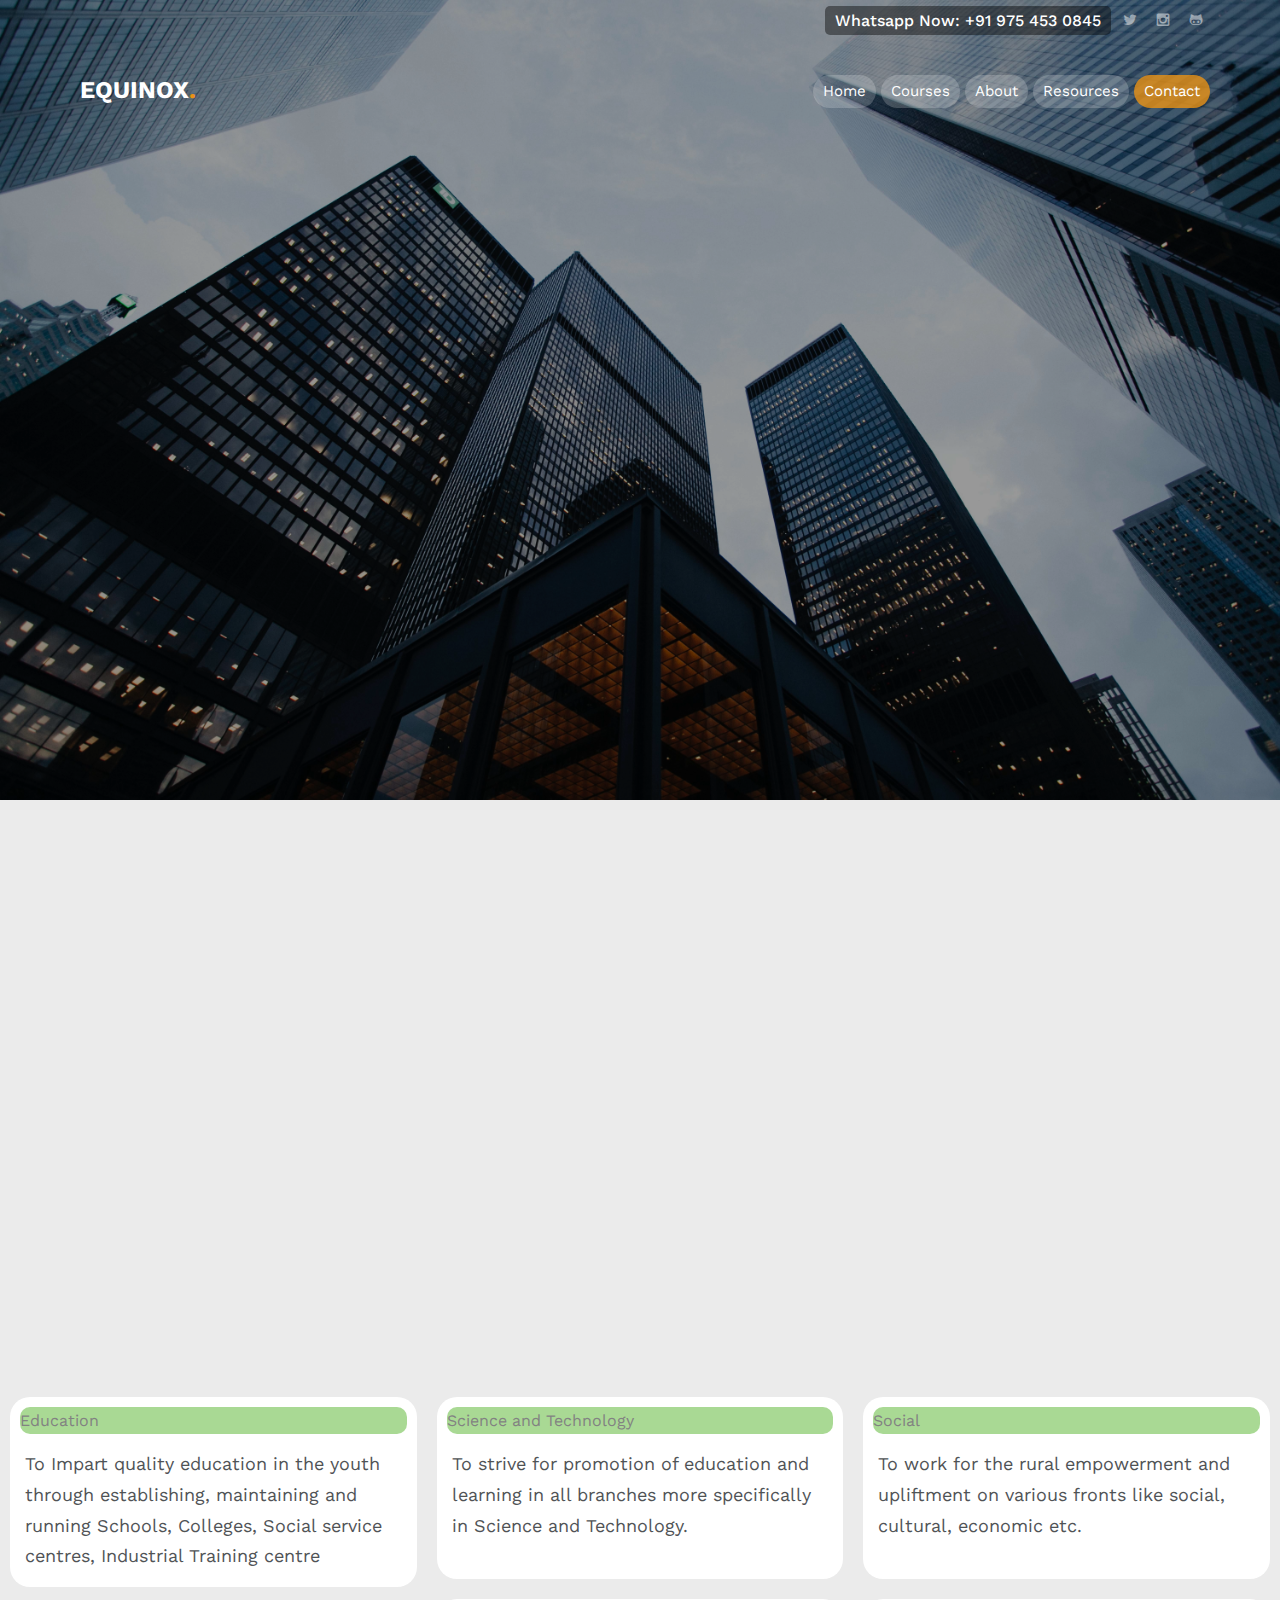
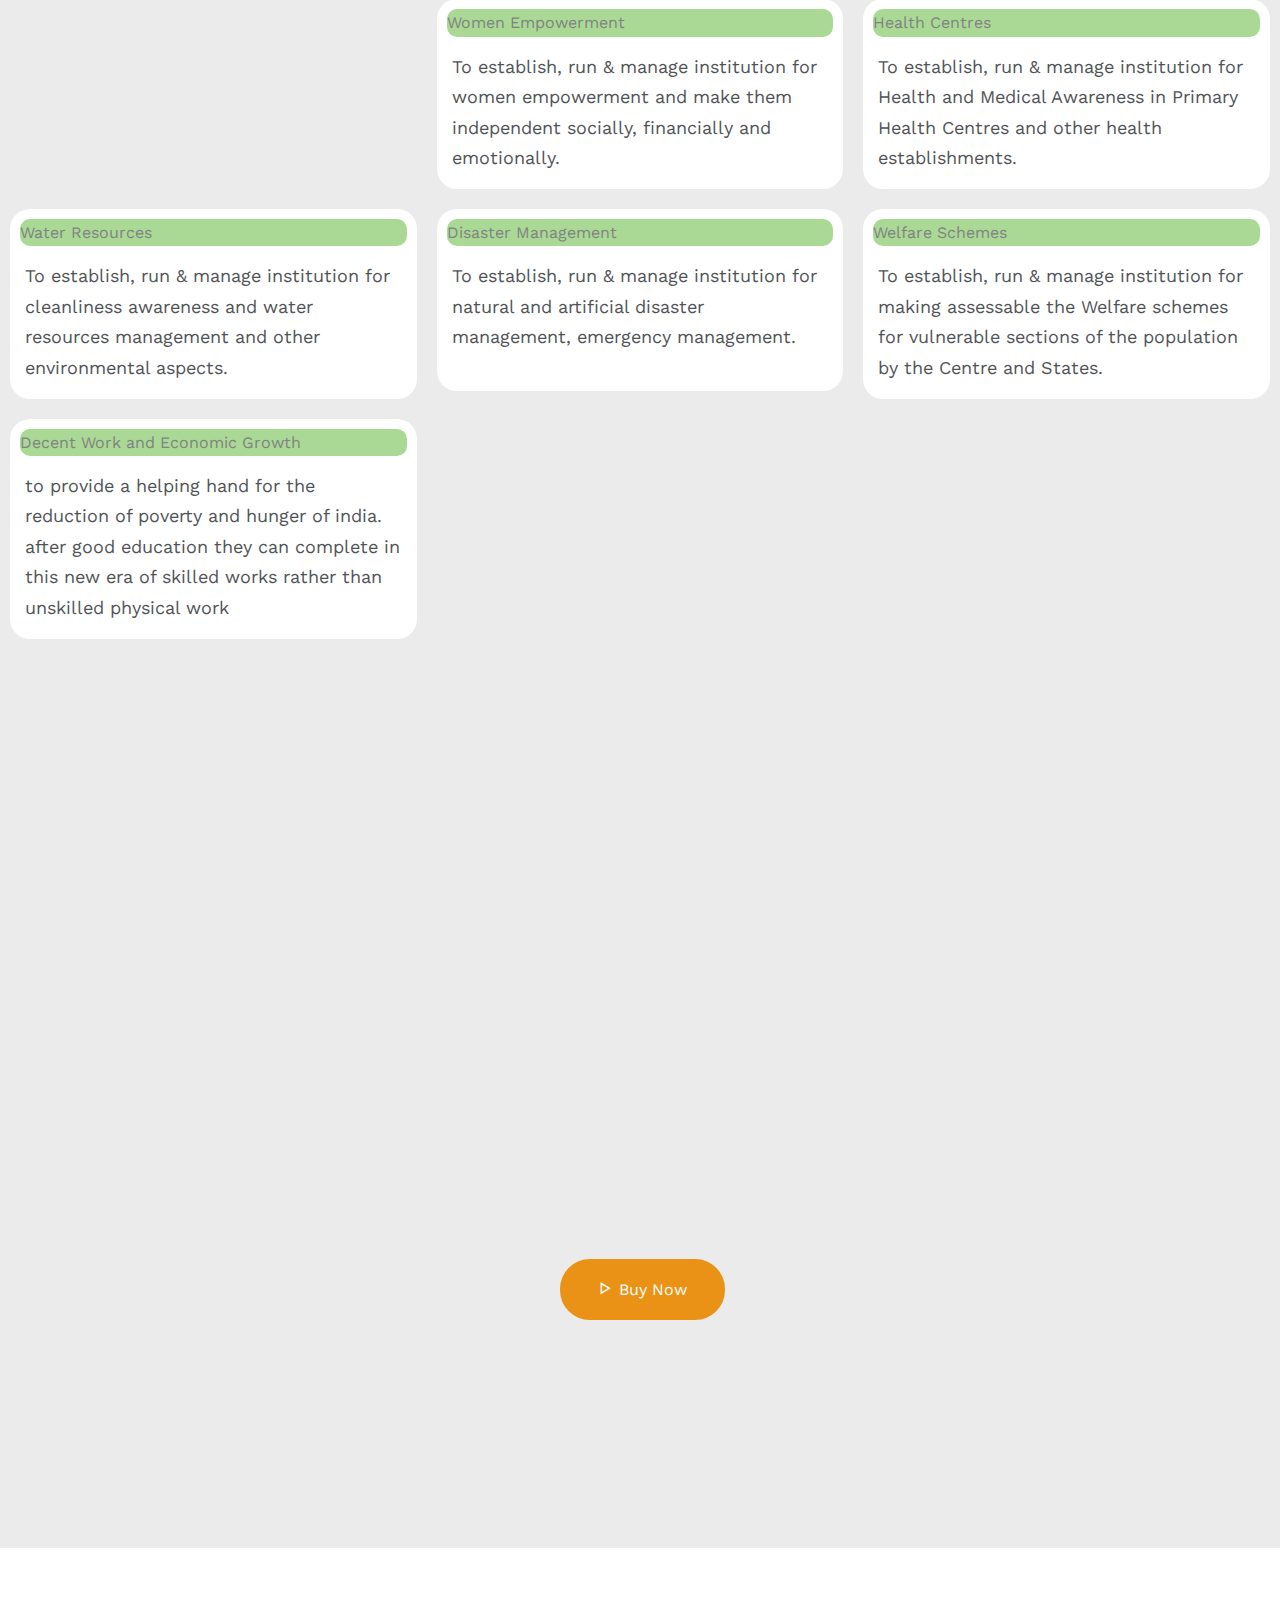
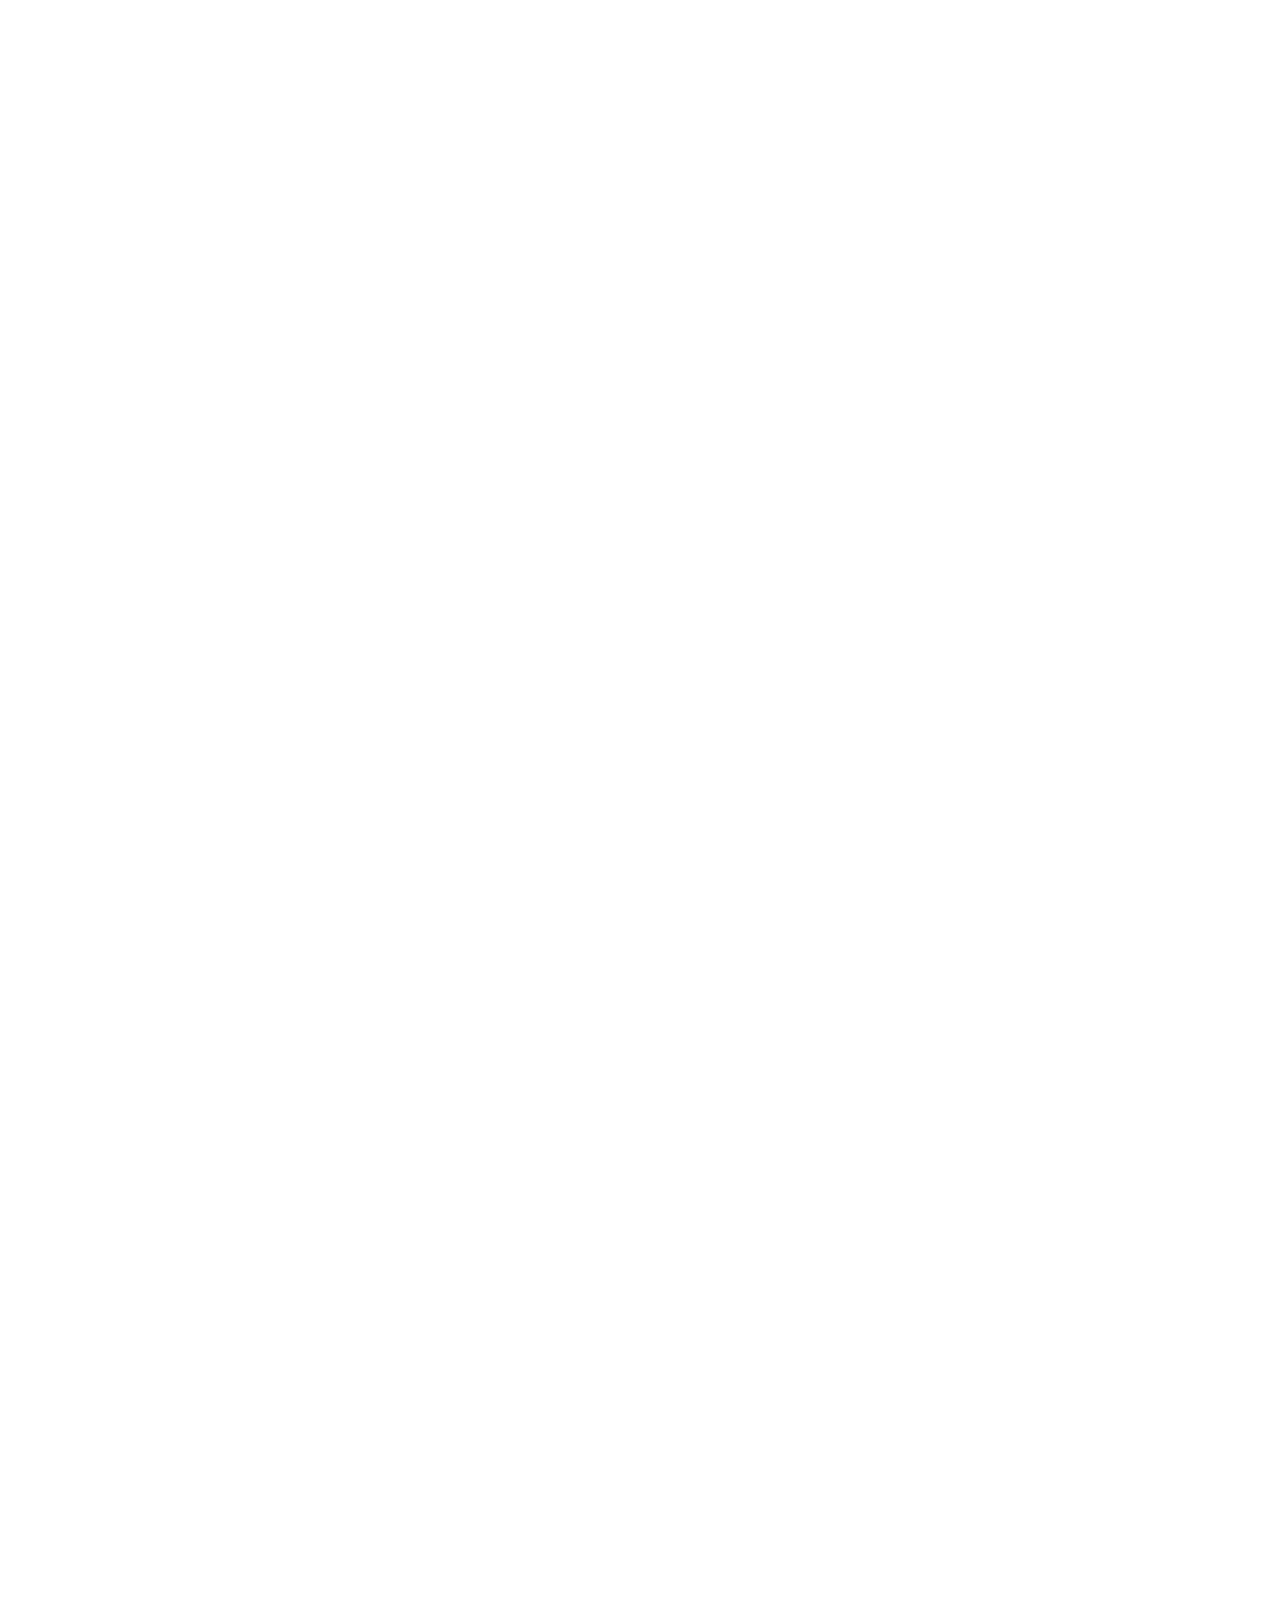
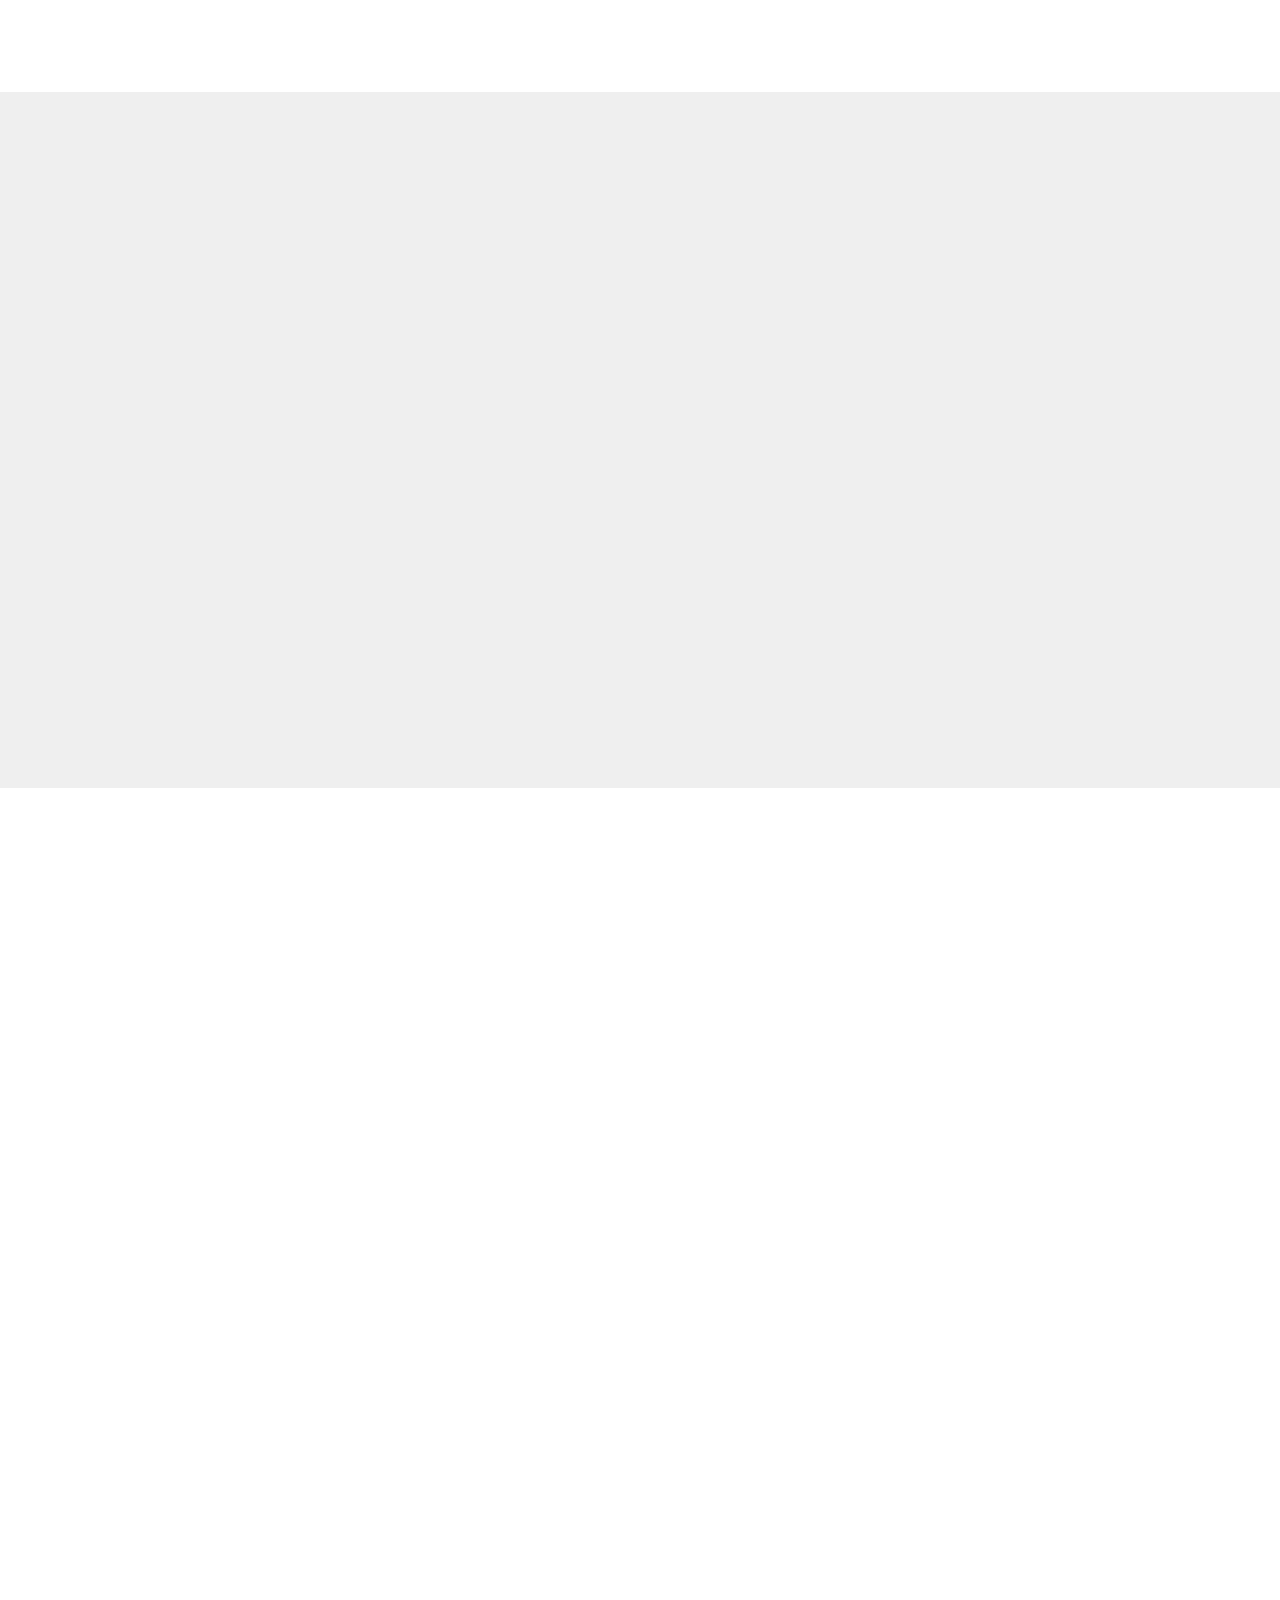
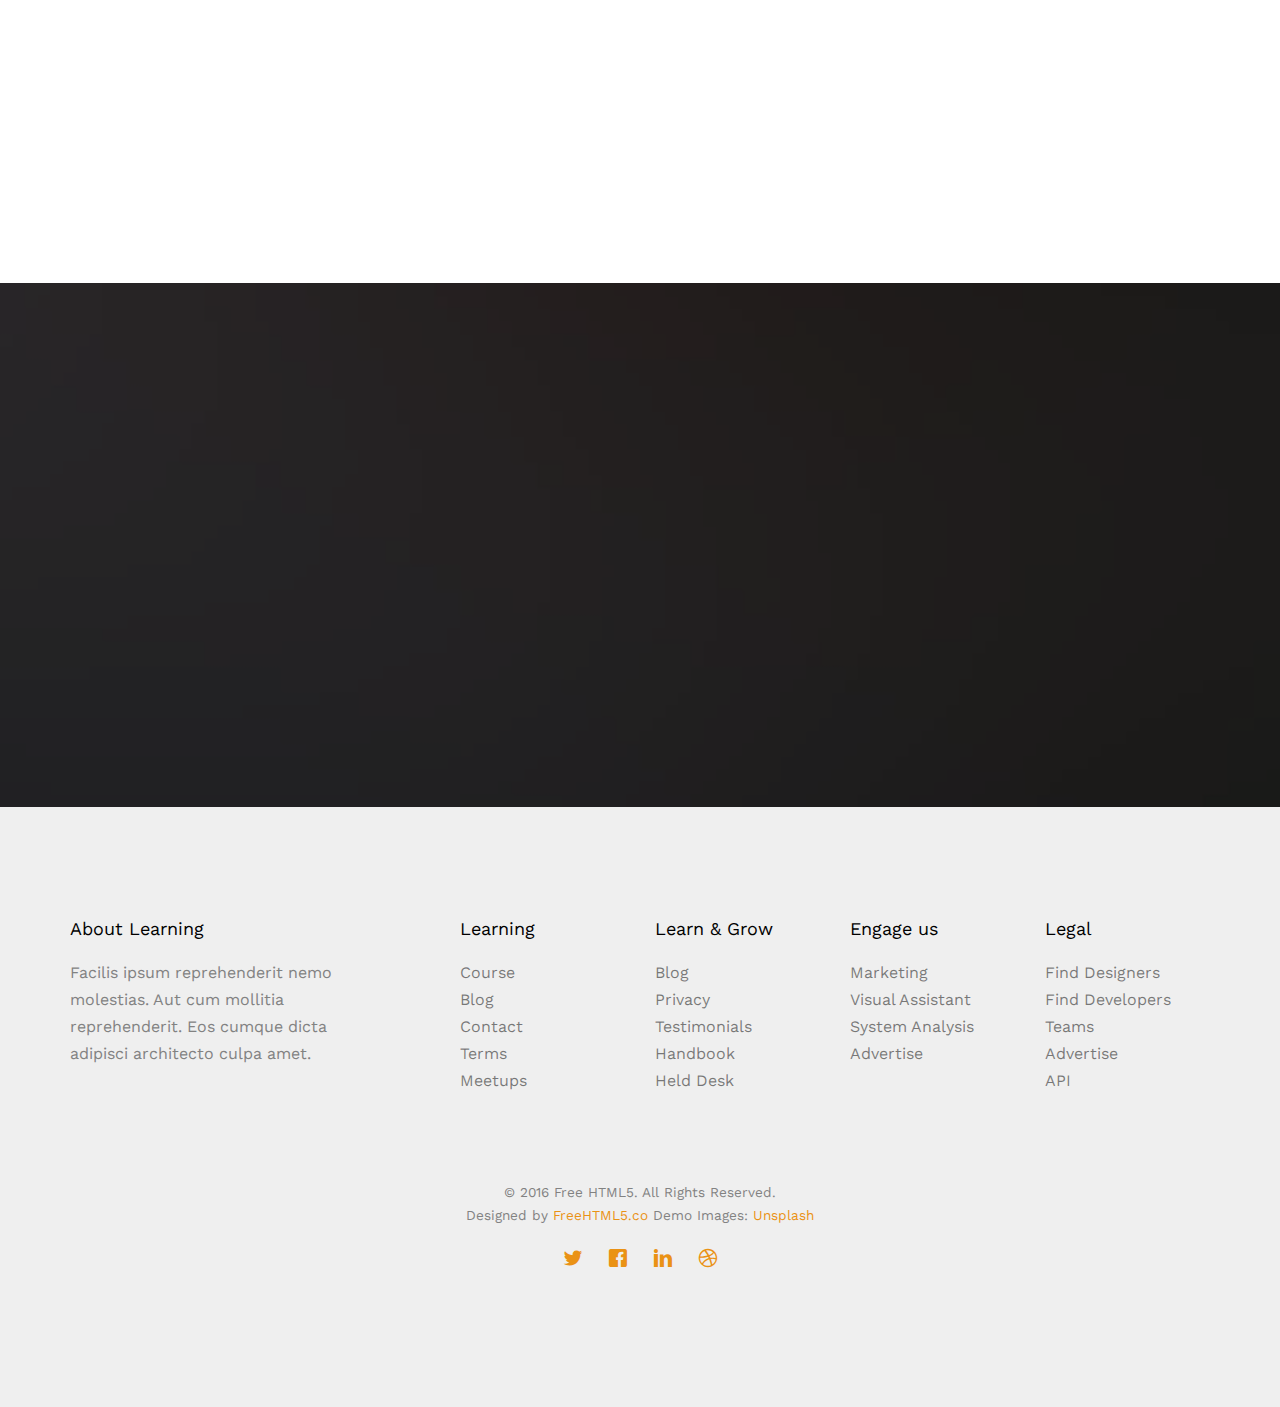
==== commit 084ba819: "changes" ====
--- a/index.html
+++ b/index.html
@@ -55,6 +55,7 @@
 
 	<!-- Modernizr JS -->
 	<script src="js/modernizr-2.6.2.min.js"></script>
+	<script src="https://cdn.lordicon.com/libs/mssddfmo/lord-icon-2.1.0.js"></script>
 	<!-- FOR IE9 below -->
 	<!--[if lt IE 9]>
 	<script src="js/respond.min.js"></script>
@@ -71,10 +72,10 @@
 			<div class="container">
 				<div class="row">
 					<div class="col-xs-12 text-right">
-						<a class="name-style" href="https://wa.me/+919754530845" >Whatsapp Now: +91 975 453 0845</a>
+						<a class="name-style" href="https://wa.me/+919754530845" target="_blank">Whatsapp Now: +91 975 453 0845</a>
 						<ul class="fh5co-social">
 							<li><a href="#"><i class="icon-twitter"></i></a></li>
-							<li><a href="#"><i class="icon-dribbble"></i></a></li>
+							<li><a href="#"><i class="icon-instagram"></i></a></li>
 							<li><a href="#"><i class="icon-github"></i></a></li>
 						</ul>
 					</div>
@@ -201,6 +202,152 @@
 				<div class="bs-wizard-info text-center"><p>Start Making Money</p></div>
 			</div>
 		</div>
+
+		<div class="mission-container m-50 p-50">
+			  <div class="mission">
+				<div class="col-md-4 col-sm-6 mission-point">
+					<div class="mission-point-inner">
+						<div class="mission-headers">
+							<lord-icon
+								src="https://cdn.lordicon.com/ttioogfl.json"
+								trigger="loop"
+								style="width:100px;height:100px">
+							</lord-icon>
+							<span class="mission-title">Education </span>
+						</div>
+						
+						<div class="mission-content">
+						To Impart quality education in the youth through establishing, maintaining and running Schools, Colleges, Social service centres, Industrial Training centre
+						</div>
+					</div>
+				</div>
+				<div class="col-md-4 col-sm-6 mission-point ">
+					<div class="mission-point-inner">
+						<div class="mission-headers">
+							<lord-icon
+								src="https://cdn.lordicon.com/tdxlyuid.json"
+								trigger="loop"
+								style="width:100px;height:100px">
+							</lord-icon>
+							<span class="mission-title">Science and Technology</span>
+						</div>
+						<div class="mission-content">
+							To strive for promotion of education and learning in all branches more specifically in Science and Technology.
+						</div>
+					</div>
+				</div>
+				<div class="col-md-4 col-sm-6 mission-point">
+					<div class="mission-point-inner">
+						<div class="mission-headers">
+							<lord-icon
+								src="https://cdn.lordicon.com/etqbfrgp.json"
+								colors="outline:#131432,primary:#4bb3fd,secondary:#4bb3fd,tertiary:#b26836,quaternary:#ebe6ef"
+								trigger="loop"
+								style="width:100px;height:100px">
+							</lord-icon>
+							<span class="mission-title">Social</span>
+						</div>
+						<div class="mission-content">
+							To work for the rural empowerment and upliftment on various fronts like social, cultural, economic etc.
+						</div>
+					</div>
+				</div>
+				<div class="col-md-4 col-sm-6 mission-point">
+					<div class="mission-point-inner">
+						<div class="mission-headers">
+							<lord-icon
+								src="https://cdn.lordicon.com/vtovymqf.json"
+								trigger="loop"
+								style="width:100px;height:100px">
+							</lord-icon>
+							<span class="mission-title">Women Empowerment</span>
+						</div>
+						<div class="mission-content">
+							To establish, run & manage institution for women empowerment and make them independent socially, financially and emotionally.
+						</div>
+					</div>
+				</div>
+				<div class="col-md-4 col-sm-6 mission-point">
+					<div class="mission-point-inner">
+						<div class="mission-headers">
+							<lord-icon
+								src="https://cdn.lordicon.com/eoabunbr.json"
+								trigger="loop"
+								style="width:100px;height:100px">
+							</lord-icon>
+							<span class="mission-title">Health Centres</span>
+						</div>
+						<div class="mission-content">
+							To establish, run & manage institution for Health and Medical Awareness in Primary Health Centres and other health establishments.
+						</div>
+					</div>
+				</div>
+				<div class="col-md-4 col-sm-6 mission-point">
+					<div class="mission-point-inner">
+						<div class="mission-headers">
+							<lord-icon
+								src="https://cdn.lordicon.com/dmibloap.json"
+								trigger="loop"
+								style="width:120px;height:100px">
+							</lord-icon>
+							<span class="mission-title">Water Resources</span>
+						</div>
+						<div class="mission-content">
+							To establish, run & manage institution for cleanliness awareness and water resources management and other environmental aspects.
+						</div>
+					</div>
+				</div>
+				<div class="col-md-4 col-sm-6 mission-point">
+					<div class="mission-point-inner">
+						<div class="mission-headers">
+							<lord-icon
+								src="https://cdn.lordicon.com/hatrfdfo.json"
+								trigger="loop"
+								style="width:100px;height:100px">
+							</lord-icon>
+							<span class="mission-title">Disaster Management</span>
+						</div>
+						<div class="mission-content">
+							To establish, run & manage institution for natural and artificial disaster management, emergency management.
+						</div>
+					</div>
+				</div>
+				<div class="col-md-4 col-sm-6 mission-point">
+					<div class="mission-point-inner">
+						<div class="mission-headers">
+							<lord-icon
+								src="https://cdn.lordicon.com/hqrgkqvs.json"
+								colors="outline:#121331,primary:#4bb3fd,secondary:#ebe6ef"
+								trigger="loop"
+								style="width:100px;height:100px">
+							</lord-icon>
+							<span class="mission-title">Welfare Schemes</span>
+						</div>
+						<div class="mission-content">
+							To establish, run & manage institution for making assessable the Welfare schemes for vulnerable sections of the population by the Centre and States.
+						</div>
+					</div>
+				</div>
+				<div class="col-md-4 col-sm-6 mission-point">
+					<div class="mission-point-inner">
+						<div class="mission-headers">
+							<lord-icon
+								src="https://cdn.lordicon.com/hbwqfgcf.json"
+								trigger="loop"
+								style="width:100px;height:100px">
+							</lord-icon>
+							<span class="mission-title">Decent Work and Economic Growth</span>
+						</div>
+						<div class="mission-content">
+							to provide a helping hand for the reduction of poverty and hunger of india.
+							after good education they can complete in this new era of skilled works rather than unskilled physical work
+						</div>
+					</div>
+				</div>
+			  </div>
+		</div>
+
+
 		<div class="fh5co-explore fh5co-explore1">
 			<div class="container">
 				<div class="row">
@@ -212,9 +359,6 @@
 								<li><i class="icon-check2"></i>Data Driven Methodology – PV Combined with fundamental data points to get more accuracy</li>
 								<li><i class="icon-check2"></i>Improved trading psychology –   I believe with right sets of tools & correct knowledge we develop logic that enhances our cognitive abilities which in turn sculpts our trading psychology.</li>
 							</ul>
-
-
-							<p><a class="btn btn-primary btn-lg popup-youtube btn-video" href="https://vimeo.com/channels/staffpicks/93951774"><i class="icon-play"></i> Buy Now</a></p>
 						</div>
 					</div>
 					<div class="col-md-6 col-md-pull-6 animate-box">
@@ -230,15 +374,20 @@
 								<li><i class="icon-check2"></i>Chart analysis based on Price & Volume</li>
 								<li><i class="icon-check2"></i>Macro & Micro chart analysis</li>
 							</ul>
-
-
-							<p><a class="btn btn-primary btn-lg popup-youtube btn-video" href="https://vimeo.com/channels/staffpicks/93951774"><i class="icon-play"></i> Buy Now</a></p>
-						</div>
-					</div>
-				</div>
-			</div>
-		</div>
-
+						</div>
+					</div>
+
+					<div class="col-md-12">
+						<div class="col-md-5 "></div>
+						<div class="col-md-2">
+						<a class="btn btn-primary btn-lg popup-youtube btn-video" href="https://vimeo.com/channels/staffpicks/93951774"><i class="icon-play"></i> Buy Now</a>
+						</div>
+						<div class="col-md-5"></div>
+					</div>
+				</div>
+			</div>
+		</div>
+		<!---
 		<div class="fh5co-explore">
 			<div class="container">
 				<div class="row">
@@ -263,7 +412,7 @@
 					</div>
 				</div>
 			</div>
-		</div>
+		</div>-->
 	</div>
 	
 	<div id="fh5co-project">
--- a/sass/style.css
+++ b/sass/style.css
@@ -1,11 +1,10 @@
 @font-face {
-  font-family: 'icomoon';
+  font-family: "icomoon";
   src: url("../fonts/icomoon/icomoon.eot?srf3rx");
   src: url("../fonts/icomoon/icomoon.eot?srf3rx#iefix") format("embedded-opentype"), url("../fonts/icomoon/icomoon.ttf?srf3rx") format("truetype"), url("../fonts/icomoon/icomoon.woff?srf3rx") format("woff"), url("../fonts/icomoon/icomoon.svg?srf3rx#icomoon") format("svg");
   font-weight: normal;
   font-style: normal;
 }
-
 /* =======================================================
 *
 * 	Template Style 
@@ -26,16 +25,16 @@
   width: 100%;
   height: 100%;
   -webkit-transition: 0.5s;
+  -o-transition: 0.5s;
   transition: 0.5s;
 }
-
 .offcanvas #page {
   overflow: hidden;
   position: absolute;
 }
-
 .offcanvas #page:after {
   -webkit-transition: 2s;
+  -o-transition: 2s;
   transition: 2s;
   position: absolute;
   top: 0;
@@ -50,9 +49,9 @@
 a {
   color: #EA9215;
   -webkit-transition: 0.5s;
+  -o-transition: 0.5s;
   transition: 0.5s;
 }
-
 a:hover, a:active, a:focus {
   color: #EA9215;
   outline: none;
@@ -94,21 +93,17 @@
   padding: 0;
   z-index: 1001;
 }
-
 .fh5co-nav .top-menu {
   padding: 28px 0;
 }
-
 .fh5co-nav .top {
   padding: 7px 0;
   margin-bottom: 0;
 }
-
 .fh5co-nav .top .num, .fh5co-nav .top .fh5co-social {
   display: inline-block;
   margin: 0;
 }
-
 .fh5co-nav .top .num {
   color: rgba(255, 255, 255, 0.6);
   font-size: 13px;
@@ -117,19 +112,15 @@
   border-right: 1px solid rgba(255, 255, 255, 0.2);
   letter-spacing: 0px;
 }
-
 .fh5co-nav .top .fh5co-social li {
   font-size: 14px;
 }
-
 .fh5co-nav .top .fh5co-social li a {
   padding: 0 7px;
 }
-
 .fh5co-nav .top .fh5co-social li a i {
   font-size: 14px;
 }
-
 .fh5co-nav #fh5co-logo {
   font-size: 24px;
   margin: 0;
@@ -139,53 +130,46 @@
   font-weight: 700;
   font-family: "Work Sans", Arial, sans-serif;
 }
-
 .fh5co-nav #fh5co-logo a span {
   color: #EA9215;
 }
-
 .fh5co-nav a {
   padding: 5px 10px;
   color: #fff;
 }
-
 @media screen and (max-width: 768px) {
   .fh5co-nav .menu-1 {
     display: none;
   }
 }
-
 .fh5co-nav ul {
   padding: 0;
   margin: 5px 0 0 0;
 }
-
 .fh5co-nav ul li {
   padding: 0;
   margin: 0;
   list-style: none;
   display: inline;
 }
-
 .fh5co-nav ul li a {
   font-size: 15px;
   padding: 30px 15px;
   color: rgba(255, 255, 255, 0.5);
   -webkit-transition: 0.5s;
+  -o-transition: 0.5s;
   transition: 0.5s;
 }
-
 .fh5co-nav ul li a:hover, .fh5co-nav ul li a:focus, .fh5co-nav ul li a:active {
-  color: white;
-}
-
+  color: rgb(255, 255, 255);
+}
 .fh5co-nav ul li.has-dropdown {
   position: relative;
 }
-
 .fh5co-nav ul li.has-dropdown .dropdown {
   width: 140px;
   -webkit-box-shadow: 0px 14px 33px -9px rgba(0, 0, 0, 0.75);
+  -moz-box-shadow: 0px 14px 33px -9px rgba(0, 0, 0, 0.75);
   box-shadow: 0px 14px 33px -9px rgba(0, 0, 0, 0.75);
   z-index: 1002;
   visibility: hidden;
@@ -196,11 +180,14 @@
   text-align: left;
   background: #000;
   padding: 20px;
+  -webkit-border-radius: 4px;
+  -moz-border-radius: 4px;
+  -ms-border-radius: 4px;
   border-radius: 4px;
   -webkit-transition: 0s;
+  -o-transition: 0s;
   transition: 0s;
 }
-
 .fh5co-nav ul li.has-dropdown .dropdown:before {
   bottom: 100%;
   left: 40px;
@@ -214,16 +201,13 @@
   border-width: 8px;
   margin-left: -8px;
 }
-
 .fh5co-nav ul li.has-dropdown .dropdown li {
   display: block;
   margin-bottom: 7px;
 }
-
 .fh5co-nav ul li.has-dropdown .dropdown li:last-child {
   margin-bottom: 0;
 }
-
 .fh5co-nav ul li.has-dropdown .dropdown li a {
   padding: 2px 0;
   display: block;
@@ -233,20 +217,16 @@
   font-size: 13px;
   letter-spacing: 0;
 }
-
 .fh5co-nav ul li.has-dropdown .dropdown li a:hover {
   color: #fff;
 }
-
 .fh5co-nav ul li.has-dropdown:hover a, .fh5co-nav ul li.has-dropdown:focus a {
   color: #fff;
 }
-
 .fh5co-nav ul li.btn-cta a {
   padding: 30px 0px !important;
   color: #fff;
 }
-
 .fh5co-nav ul li.btn-cta a span {
   background: rgba(255, 255, 255, 0.2);
   padding: 4px 10px;
@@ -255,20 +235,22 @@
   zoom: 1;
   *display: inline;
   -webkit-transition: 0.3s;
+  -o-transition: 0.3s;
   transition: 0.3s;
+  -webkit-border-radius: 100px;
+  -moz-border-radius: 100px;
+  -ms-border-radius: 100px;
   border-radius: 100px;
 }
-
 .fh5co-nav ul li.btn-cta a:hover span {
   -webkit-box-shadow: 0px 14px 20px -9px rgba(0, 0, 0, 0.75);
+  -moz-box-shadow: 0px 14px 20px -9px rgba(0, 0, 0, 0.75);
   box-shadow: 0px 14px 20px -9px rgba(0, 0, 0, 0.75);
 }
-
 .fh5co-nav ul li.btn-ctb a {
   padding: 30px 0px !important;
   color: #fff;
 }
-
 .fh5co-nav ul li.btn-ctb a span {
   background: rgba(234, 146, 21, 0.8);
   padding: 4px 10px;
@@ -277,15 +259,18 @@
   zoom: 1;
   *display: inline;
   -webkit-transition: 0.3s;
+  -o-transition: 0.3s;
   transition: 0.3s;
+  -webkit-border-radius: 100px;
+  -moz-border-radius: 100px;
+  -ms-border-radius: 100px;
   border-radius: 100px;
 }
-
 .fh5co-nav ul li.btn-ctb a:hover span {
   -webkit-box-shadow: 0px 14px 20px -9px rgba(0, 0, 0, 0.75);
+  -moz-box-shadow: 0px 14px 20px -9px rgba(0, 0, 0, 0.75);
   box-shadow: 0px 14px 20px -9px rgba(0, 0, 0, 0.75);
 }
-
 .fh5co-nav ul li.active > a {
   color: #fff !important;
 }
@@ -299,15 +284,59 @@
   position: relative;
 }
 
+@media screen and (max-width: 992px) {
+  .mission-container {
+    margin-left: 100px;
+    margin-right: 100px;
+    padding-top: 50px;
+  }
+}
+@media screen and (max-width: 767px) {
+  .mission-container {
+    margin-left: 0px;
+    margin-right: 0px;
+    padding-top: 10px;
+  }
+}
+@media screen and (max-width: 356px) {
+  .mission-container {
+    margin-left: 0px;
+    margin-right: 0px;
+    padding-top: 10px;
+    background-color: #29af9b;
+  }
+}
+.mission-headers {
+  background-color: rgba(103, 188, 66, 0.568627451);
+  border-radius: 10px;
+  margin-bottom: 10px;
+}
+
+.mission-content {
+  color: #505356;
+  padding: 5px;
+  font-size: 18px;
+  min-height: 125px;
+}
+
+.mission-point {
+  padding: 10px;
+}
+
+.mission-point-inner {
+  border-radius: 20px;
+  padding: 10px;
+  background-color: white;
+}
+
 .name-style {
   border-radius: 5px;
   padding: 4px;
-  background-color: #0000006b;
+  background-color: rgba(0, 0, 0, 0.4196078431);
   font-weight: 500;
 }
-
 .name-style:hover {
-  background-color: #ea9215ab;
+  background-color: rgba(234, 146, 21, 0.6705882353);
   color: white;
 }
 
@@ -322,13 +351,11 @@
 .fh5co-video {
   overflow: hidden;
 }
-
 @media screen and (max-width: 992px) {
   .fh5co-video {
     height: 450px;
   }
 }
-
 .fh5co-video a {
   z-index: 1001;
   position: absolute;
@@ -342,17 +369,19 @@
   text-align: center;
   background: #fff;
   -webkit-box-shadow: 0px 14px 30px -15px rgba(0, 0, 0, 0.75);
+  -moz-box-shadow: 0px 14px 30px -15px rgba(0, 0, 0, 0.75);
   box-shadow: 0px 14px 30px -15px rgba(0, 0, 0, 0.75);
+  -webkit-border-radius: 50%;
+  -moz-border-radius: 50%;
+  -ms-border-radius: 50%;
   border-radius: 50%;
 }
-
 .fh5co-video a i {
   text-align: center;
   display: table-cell;
   vertical-align: middle;
   font-size: 40px;
 }
-
 .fh5co-video .overlay {
   position: absolute;
   top: 0;
@@ -361,15 +390,17 @@
   bottom: 0;
   background: rgba(0, 0, 0, 0.5);
   -webkit-transition: 0.5s;
+  -o-transition: 0.5s;
   transition: 0.5s;
 }
-
 .fh5co-video:hover .overlay {
   background: rgba(0, 0, 0, 0.7);
 }
-
 .fh5co-video:hover a {
   -webkit-transform: scale(1.2);
+  -moz-transform: scale(1.2);
+  -ms-transform: scale(1.2);
+  -o-transform: scale(1.2);
   transform: scale(1.2);
 }
 
@@ -382,7 +413,6 @@
   float: left;
   width: 100%;
 }
-
 .fh5co-cover .overlay {
   z-index: 0;
   position: absolute;
@@ -392,18 +422,15 @@
   right: 0;
   background: rgba(0, 0, 0, 0.4);
 }
-
 .fh5co-cover > .fh5co-container {
   position: relative;
   z-index: 10;
 }
-
 @media screen and (max-width: 768px) {
   .fh5co-cover {
     height: 600px;
   }
 }
-
 .fh5co-cover .display-t,
 .fh5co-cover .display-tc {
   z-index: 9;
@@ -412,34 +439,29 @@
   width: 100%;
   margin-top: 100px;
 }
-
 @media screen and (max-width: 768px) {
   .fh5co-cover .display-t,
-  .fh5co-cover .display-tc {
+.fh5co-cover .display-tc {
     height: 600px;
   }
 }
-
 .fh5co-cover.fh5co-cover-sm {
   height: 600px;
 }
-
 @media screen and (max-width: 768px) {
   .fh5co-cover.fh5co-cover-sm {
     height: 400px;
   }
 }
-
 .fh5co-cover.fh5co-cover-sm .display-t,
 .fh5co-cover.fh5co-cover-sm .display-tc {
   height: 600px;
   display: table;
   width: 100%;
 }
-
 @media screen and (max-width: 768px) {
   .fh5co-cover.fh5co-cover-sm .display-t,
-  .fh5co-cover.fh5co-cover-sm .display-tc {
+.fh5co-cover.fh5co-cover-sm .display-tc {
     height: 400px;
   }
 }
@@ -450,7 +472,6 @@
   display: table-cell !important;
   vertical-align: middle;
 }
-
 #fh5co-header .display-tc h1, #fh5co-header .display-tc h2,
 #fh5co-counter .display-tc h1,
 #fh5co-counter .display-tc h2,
@@ -458,9 +479,8 @@
 .fh5co-cover .display-tc h2 {
   margin: 0;
   padding: 0;
-  color: white;
-}
-
+  color: rgb(255, 255, 255);
+}
 #fh5co-header .display-tc h1,
 #fh5co-counter .display-tc h1,
 .fh5co-cover .display-tc h1 {
@@ -469,15 +489,13 @@
   line-height: 1.3;
   font-weight: 300;
 }
-
 @media screen and (max-width: 768px) {
   #fh5co-header .display-tc h1,
-  #fh5co-counter .display-tc h1,
-  .fh5co-cover .display-tc h1 {
+#fh5co-counter .display-tc h1,
+.fh5co-cover .display-tc h1 {
     font-size: 30px;
   }
 }
-
 #fh5co-header .display-tc h2,
 #fh5co-counter .display-tc h2,
 .fh5co-cover .display-tc h2 {
@@ -485,7 +503,6 @@
   line-height: 1.5;
   margin-bottom: 30px;
 }
-
 #fh5co-header .display-tc .btn,
 #fh5co-counter .display-tc .btn,
 .fh5co-cover .display-tc .btn {
@@ -494,14 +511,12 @@
   border: none !important;
   font-size: 18px;
 }
-
 #fh5co-header .display-tc .btn.btn-video,
 #fh5co-counter .display-tc .btn.btn-video,
 .fh5co-cover .display-tc .btn.btn-video {
   background: rgba(9, 198, 171, 0.8);
   border: none;
 }
-
 #fh5co-header .display-tc .btn.btn-video:hover, #fh5co-header .display-tc .btn.btn-video:focus,
 #fh5co-counter .display-tc .btn.btn-video:hover,
 #fh5co-counter .display-tc .btn.btn-video:focus,
@@ -510,7 +525,6 @@
   background: rgba(9, 198, 171, 0.9) !important;
   color: #fff !important;
 }
-
 #fh5co-header .display-tc .btn:hover, #fh5co-header .display-tc .btn:focus,
 #fh5co-counter .display-tc .btn:hover,
 #fh5co-counter .display-tc .btn:focus,
@@ -518,14 +532,12 @@
 .fh5co-cover .display-tc .btn:focus {
   color: #fff !important;
 }
-
 #fh5co-header .display-tc .btn.btn-learn,
 #fh5co-counter .display-tc .btn.btn-learn,
 .fh5co-cover .display-tc .btn.btn-learn {
   background: rgba(234, 146, 21, 0.8);
   border: none;
 }
-
 #fh5co-header .display-tc .btn.btn-learn:hover, #fh5co-header .display-tc .btn.btn-learn:focus,
 #fh5co-counter .display-tc .btn.btn-learn:hover,
 #fh5co-counter .display-tc .btn.btn-learn:focus,
@@ -534,22 +546,20 @@
   background: rgba(234, 146, 21, 0.9) !important;
   color: #fff !important;
 }
-
 #fh5co-header .display-tc .btn:hover,
 #fh5co-counter .display-tc .btn:hover,
 .fh5co-cover .display-tc .btn:hover {
   background: #EA9215 !important;
   -webkit-box-shadow: 0px 14px 30px -15px rgba(0, 0, 0, 0.75) !important;
+  -moz-box-shadow: 0px 14px 30px -15px rgba(0, 0, 0, 0.75) !important;
   box-shadow: 0px 14px 30px -15px rgba(0, 0, 0, 0.75) !important;
 }
-
 #fh5co-header .display-tc .form-inline .form-group,
 #fh5co-counter .display-tc .form-inline .form-group,
 .fh5co-cover .display-tc .form-inline .form-group {
   width: 100% !important;
   margin-bottom: 10px;
 }
-
 #fh5co-header .display-tc .form-inline .form-group .form-control,
 #fh5co-counter .display-tc .form-inline .form-group .form-control,
 .fh5co-cover .display-tc .form-inline .form-group .form-control {
@@ -559,7 +569,7 @@
 }
 
 .fh5co-bg-section {
-  background: rgba(0, 0, 0, 0.05);
+  background: rgba(0, 0, 0, 0.08);
 }
 
 #fh5co-explore,
@@ -573,16 +583,15 @@
   padding: 7em 0;
   clear: both;
 }
-
 @media screen and (max-width: 768px) {
   #fh5co-explore,
-  #fh5co-pricing,
-  #fh5co-testimonial,
-  #fh5co-started,
-  #fh5co-project,
-  #fh5co-blog,
-  #fh5co-contact,
-  #fh5co-footer {
+#fh5co-pricing,
+#fh5co-testimonial,
+#fh5co-started,
+#fh5co-project,
+#fh5co-blog,
+#fh5co-contact,
+#fh5co-footer {
     padding: 3em 0;
   }
 }
@@ -603,11 +612,9 @@
   background-attachment: fixed;
   background-position: center center;
 }
-
 .fh5co-counters .counter-wrap {
   border: 1px solid red !important;
 }
-
 .fh5co-counters .fh5co-counter {
   font-size: 44px;
   display: block;
@@ -615,9 +622,8 @@
   font-family: "Work Sans", Arial, sans-serif;
   width: 100%;
   font-weight: 400;
-  margin-bottom: .3em;
-}
-
+  margin-bottom: 0.3em;
+}
 .fh5co-counters .fh5co-counter-label {
   color: rgba(0, 0, 0, 0.5);
   text-transform: uppercase;
@@ -634,29 +640,24 @@
 .mt {
   margin-top: 70px;
 }
-
 .mt h4 {
   position: relative;
   padding-left: 40px;
   font-size: 20px;
 }
-
 .mt h4 i {
   position: absolute;
   left: 0;
   top: 0;
   color: #EA9215;
 }
-
 .mt > div {
   margin-bottom: 40px;
 }
-
 .mt .list-nav {
   margin: 50px 0 30px 0;
   padding: 0;
 }
-
 .mt .list-nav li {
   list-style: none;
   margin: 0;
@@ -666,7 +667,6 @@
   margin-bottom: 10px;
   position: relative;
 }
-
 .mt .list-nav li i {
   position: absolute;
   left: 0;
@@ -679,7 +679,6 @@
   margin: 0;
   padding: 0;
 }
-
 .fh5co-social-icons li {
   margin: 0;
   padding: 0;
@@ -689,7 +688,6 @@
   zoom: 1;
   *display: inline;
 }
-
 .fh5co-social-icons li a {
   display: -moz-inline-stack;
   display: inline-block;
@@ -699,7 +697,6 @@
   padding-left: 10px;
   padding-right: 10px;
 }
-
 .fh5co-social-icons li a i {
   font-size: 20px;
 }
@@ -708,20 +705,18 @@
   padding: 0;
   margin: 0;
 }
-
 .fh5co-contact-info ul li {
   padding: 0 0 0 40px;
   margin: 0 0 30px 0;
   list-style: none;
   position: relative;
 }
-
 .fh5co-contact-info ul li:before {
   color: #EA9215;
   position: absolute;
   left: 0;
-  top: .05em;
-  font-family: 'icomoon';
+  top: 0.05em;
+  font-family: "icomoon";
   speak: none;
   font-style: normal;
   font-weight: normal;
@@ -732,22 +727,18 @@
   -webkit-font-smoothing: antialiased;
   -moz-osx-font-smoothing: grayscale;
 }
-
 .fh5co-contact-info ul li.address:before {
   font-size: 30px;
   content: "\e9d1";
 }
-
 .fh5co-contact-info ul li.phone:before {
   font-size: 23px;
   content: "\e9f4";
 }
-
 .fh5co-contact-info ul li.email:before {
   font-size: 23px;
   content: "\e9da";
 }
-
 .fh5co-contact-info ul li.url:before {
   font-size: 23px;
   content: "\e9af";
@@ -760,7 +751,6 @@
 .fh5co-project {
   margin-bottom: 30px;
 }
-
 .fh5co-project > a {
   display: block;
   color: #000;
@@ -768,15 +758,15 @@
   bottom: 0;
   overflow: hidden;
   -webkit-transition: 0.5s;
+  -o-transition: 0.5s;
   transition: 0.5s;
 }
-
 .fh5co-project > a img {
   position: relative;
   -webkit-transition: 0.5s;
+  -o-transition: 0.5s;
   transition: 0.5s;
 }
-
 .fh5co-project > a:after {
   opacity: 0;
   visibility: hidden;
@@ -787,14 +777,15 @@
   right: 0;
   top: 0;
   -webkit-box-shadow: inset 0px -34px 98px 8px rgba(0, 0, 0, 0.75);
+  -moz-box-shadow: inset 0px -34px 98px 8px rgba(0, 0, 0, 0.75);
   -ms-box-shadow: inset 0px -34px 98px 8px rgba(0, 0, 0, 0.75);
   -o-box-shadow: inset 0px -34px 98px 8px rgba(0, 0, 0, 0.75);
   box-shadow: inset 0px -34px 98px 8px rgba(0, 0, 0, 0.75);
   z-index: 8;
   -webkit-transition: 0.5s;
+  -o-transition: 0.5s;
   transition: 0.5s;
 }
-
 .fh5co-project > a h3, .fh5co-project > a span {
   z-index: 12;
   position: absolute;
@@ -809,48 +800,46 @@
   font-weight: 300;
   visibility: visible;
   -webkit-transition: 0.3s;
+  -o-transition: 0.3s;
   transition: 0.3s;
 }
-
 .fh5co-project > a span {
   font-size: 14px;
   bottom: 20px;
 }
-
 .fh5co-project > a:hover {
   -webkit-box-shadow: 0px 18px 71px -10px rgba(0, 0, 0, 0.75);
+  -moz-box-shadow: 0px 18px 71px -10px rgba(0, 0, 0, 0.75);
   box-shadow: 0px 18px 71px -10px rgba(0, 0, 0, 0.75);
 }
-
 .fh5co-project > a:hover:after {
   opacity: 1;
   visibility: visible;
 }
-
 @media screen and (max-width: 768px) {
   .fh5co-project > a:hover:after {
     opacity: 0;
     visibility: hidden;
   }
 }
-
 .fh5co-project > a:hover h3, .fh5co-project > a:hover span {
   opacity: 1;
   bottom: 55px;
 }
-
 .fh5co-project > a:hover span {
   bottom: 15px;
 }
-
 .fh5co-project > a:hover img {
   -webkit-transform: scale(1.1);
+  -moz-transform: scale(1.1);
+  -o-transform: scale(1.1);
   transform: scale(1.1);
 }
-
 @media screen and (max-width: 768px) {
   .fh5co-project > a:hover img {
     -webkit-transform: scale(1);
+    -moz-transform: scale(1);
+    -o-transform: scale(1);
     transform: scale(1);
   }
 }
@@ -864,24 +853,20 @@
 .fh5co-heading {
   margin-bottom: 5em;
 }
-
 .fh5co-heading.fh5co-heading-sm {
   margin-bottom: 2em;
 }
-
 .fh5co-heading h2 {
   font-size: 32px;
   margin-bottom: 20px;
   line-height: 1.5;
   color: #000;
 }
-
 .fh5co-heading p {
   font-size: 18px;
   line-height: 1.5;
   color: #828282;
 }
-
 .fh5co-heading span {
   display: block;
   margin-bottom: 10px;
@@ -893,11 +878,9 @@
 #fh5co-testimonial {
   background: #efefef;
 }
-
 #fh5co-testimonial .testimony-slide {
   text-align: center;
 }
-
 #fh5co-testimonial .testimony-slide span {
   font-size: 12px;
   text-transform: uppercase;
@@ -905,7 +888,6 @@
   font-weight: 700;
   display: block;
 }
-
 #fh5co-testimonial .testimony-slide figure {
   margin-bottom: 10px;
   display: -moz-inline-stack;
@@ -913,12 +895,13 @@
   zoom: 1;
   *display: inline;
 }
-
 #fh5co-testimonial .testimony-slide figure img {
   width: 100px;
+  -webkit-border-radius: 50%;
+  -moz-border-radius: 50%;
+  -ms-border-radius: 50%;
   border-radius: 50%;
 }
-
 #fh5co-testimonial .testimony-slide blockquote {
   border: none;
   margin: 30px auto;
@@ -926,27 +909,22 @@
   position: relative;
   padding: 0;
 }
-
 @media screen and (max-width: 992px) {
   #fh5co-testimonial .testimony-slide blockquote {
     width: 100%;
   }
 }
-
 #fh5co-testimonial .arrow-thumb {
   position: absolute;
   top: 40%;
   display: block;
   width: 100%;
 }
-
 #fh5co-testimonial .arrow-thumb a {
   font-size: 32px;
   color: #dadada;
 }
-
-bac
-#fh5co-testimonial .arrow-thumb a:hover, #fh5co-testimonial .arrow-thumb a:focus, #fh5co-testimonial .arrow-thumb a:active {
+bac #fh5co-testimonial .arrow-thumb a:hover, #fh5co-testimonial .arrow-thumb a:focus, #fh5co-testimonial .arrow-thumb a:active {
   text-decoration: none;
 }
 
@@ -990,7 +968,7 @@
 }
 
 .bs-wizard > .bs-wizard-step > .bs-wizard-dot:after {
-  content: ' ';
+  content: " ";
   width: 14px;
   height: 14px;
   background: #fbbd19;
@@ -1004,15 +982,13 @@
   position: relative;
   border-radius: 0px;
   height: 8px;
-  -webkit-box-shadow: none;
-          box-shadow: none;
+  box-shadow: none;
   margin: 22px 0;
 }
 
 .bs-wizard > .bs-wizard-step > .progress > .progress-bar {
   width: 0px;
-  -webkit-box-shadow: none;
-          box-shadow: none;
+  box-shadow: none;
   background: #fbe8aa;
 }
 
@@ -1061,7 +1037,6 @@
   float: left;
   width: 100%;
 }
-
 #fh5co-started .overlay {
   z-index: 0;
   position: absolute;
@@ -1071,16 +1046,13 @@
   right: 0;
   background: rgba(0, 0, 0, 0.7);
 }
-
 #fh5co-started .fh5co-heading h2 {
   color: #fff;
   margin-bottom: 20px !important;
 }
-
 #fh5co-started .fh5co-heading p {
   color: rgba(255, 255, 255, 0.5);
 }
-
 #fh5co-started .form-control {
   background: rgba(255, 255, 255, 0.2);
   border: none !important;
@@ -1088,31 +1060,26 @@
   font-size: 16px !important;
   width: 100%;
   -webkit-transition: 0.5s;
+  -o-transition: 0.5s;
   transition: 0.5s;
 }
-
 #fh5co-started .form-control::-webkit-input-placeholder {
   color: #fff;
 }
-
 #fh5co-started .form-control:-moz-placeholder {
   /* Firefox 18- */
   color: #fff;
 }
-
 #fh5co-started .form-control::-moz-placeholder {
   /* Firefox 19+ */
   color: #fff;
 }
-
 #fh5co-started .form-control:-ms-input-placeholder {
   color: #fff;
 }
-
 #fh5co-started .form-control:focus {
   background: rgba(255, 255, 255, 0.3);
 }
-
 #fh5co-started .btn {
   height: 54px;
   border: none !important;
@@ -1124,12 +1091,10 @@
   padding-left: 50px;
   padding-right: 50px;
 }
-
 #fh5co-started .form-inline .form-group {
   width: 100% !important;
   margin-bottom: 10px;
 }
-
 #fh5co-started .form-inline .form-group .form-control {
   width: 100%;
 }
@@ -1137,24 +1102,21 @@
 .fh5co-blog {
   margin-bottom: 60px;
 }
-
 .fh5co-blog > a {
   display: block;
   position: relative;
   -webkit-transition: 0.5s;
+  -o-transition: 0.5s;
   transition: 0.5s;
 }
-
 .fh5co-blog > a img {
   width: 100%;
 }
-
 @media screen and (max-width: 768px) {
   .fh5co-blog {
     width: 100%;
   }
 }
-
 .fh5co-blog .blog-text {
   margin-bottom: 30px;
   position: relative;
@@ -1163,33 +1125,28 @@
   padding: 30px;
   float: left;
   -webkit-box-shadow: 0px 10px 20px -12px rgba(0, 0, 0, 0.18);
+  -moz-box-shadow: 0px 10px 20px -12px rgba(0, 0, 0, 0.18);
   box-shadow: 0px 10px 20px -12px rgba(0, 0, 0, 0.18);
 }
-
 .fh5co-blog .blog-text span {
   display: inline-block;
   margin-bottom: 20px;
 }
-
 .fh5co-blog .blog-text span.comment {
   float: right;
 }
-
 .fh5co-blog .blog-text span.comment a {
   color: rgba(0, 0, 0, 0.3);
 }
-
 .fh5co-blog .blog-text span.comment a i {
   color: #EA9215;
   padding-left: 7px;
 }
-
 .fh5co-blog .blog-text h3 {
   font-size: 20px;
   margin-bottom: 20px;
   line-height: 1.5;
 }
-
 .fh5co-blog .blog-text h3 a {
   color: black;
 }
@@ -1206,29 +1163,27 @@
   text-align: center;
   padding: 30px;
   background: rgba(0, 0, 0, 0.05);
+  -webkit-border-radius: 5px;
+  -moz-border-radius: 5px;
+  -ms-border-radius: 5px;
   border-radius: 5px;
   margin-bottom: 40px;
   position: relative;
 }
-
 .price-box.popular .btn-select-plan {
   background: #EA9215;
 }
-
 .price-box.popular .price {
   color: #EA9215;
 }
-
 .price-box .btn-select-plan {
   padding: 10px 20px;
   background: #09C6AB;
   color: #fff;
 }
-
 .price-box .classes {
   padding: 0;
 }
-
 .price-box .classes li {
   display: block;
   width: 100%;
@@ -1237,7 +1192,6 @@
   font-size: 16px;
   padding: 8px 10px;
 }
-
 .price-box .classes li.color {
   background: rgba(0, 0, 0, 0.04);
 }
@@ -1251,11 +1205,9 @@
   font-weight: 700;
   color: #888f94;
 }
-
 .pricing-plan.pricing-plan-offer {
   margin-bottom: 24px;
 }
-
 .pricing-plan span {
   display: block;
   margin-top: 10px;
@@ -1268,13 +1220,11 @@
   color: #000;
   line-height: 50px;
 }
-
 .price .currency {
   font-size: 30px;
   top: -0.9em;
   padding-right: 10px;
 }
-
 .price small {
   font-size: 13px;
   display: block;
@@ -1285,37 +1235,30 @@
 #fh5co-footer {
   background: #efefef;
 }
-
 #fh5co-footer .fh5co-footer-links {
   padding: 0;
   margin: 0;
 }
-
 #fh5co-footer .fh5co-footer-links li {
   padding: 0;
   margin: 0;
   list-style: none;
 }
-
 #fh5co-footer .fh5co-footer-links li a {
   color: rgba(0, 0, 0, 0.5);
   text-decoration: none;
 }
-
 #fh5co-footer .fh5co-footer-links li a:hover {
   text-decoration: underline;
 }
-
 #fh5co-footer .fh5co-widget {
   margin-bottom: 30px;
 }
-
 @media screen and (max-width: 768px) {
   #fh5co-footer .fh5co-widget {
     text-align: left;
   }
 }
-
 #fh5co-footer .fh5co-widget h3 {
   margin-bottom: 15px;
   font-weight: bold;
@@ -1323,7 +1266,6 @@
   letter-spacing: 2px;
   text-transform: uppercase;
 }
-
 #fh5co-footer .copyright .block {
   display: block;
 }
@@ -1333,7 +1275,6 @@
   height: 500px;
   position: relative;
 }
-
 @media screen and (max-width: 768px) {
   #map {
     height: 200px;
@@ -1352,56 +1293,54 @@
   padding: 75px 40px 40px 40px;
   overflow-y: auto;
   display: none;
+  -moz-transform: translateX(270px);
   -webkit-transform: translateX(270px);
+  -ms-transform: translateX(270px);
+  -o-transform: translateX(270px);
   transform: translateX(270px);
   -webkit-transition: 0.5s;
+  -o-transition: 0.5s;
   transition: 0.5s;
 }
-
 @media screen and (max-width: 768px) {
   #fh5co-offcanvas {
     display: block;
   }
 }
-
 .offcanvas #fh5co-offcanvas {
+  -moz-transform: translateX(0px);
   -webkit-transform: translateX(0px);
+  -ms-transform: translateX(0px);
+  -o-transform: translateX(0px);
   transform: translateX(0px);
 }
-
 #fh5co-offcanvas a {
   color: rgba(255, 255, 255, 0.5);
 }
-
 #fh5co-offcanvas a:hover {
   color: rgba(255, 255, 255, 0.8);
 }
-
 #fh5co-offcanvas ul {
   padding: 0;
   margin: 0;
 }
-
 #fh5co-offcanvas ul li {
   padding: 0;
   margin: 0;
   list-style: none;
 }
-
 #fh5co-offcanvas ul li > ul {
   padding-left: 20px;
   display: none;
 }
-
 #fh5co-offcanvas ul li.offcanvas-has-dropdown > a {
   display: block;
   position: relative;
 }
-
 #fh5co-offcanvas ul li.offcanvas-has-dropdown > a:after {
   position: absolute;
   right: 0px;
-  font-family: 'icomoon';
+  font-family: "icomoon";
   speak: none;
   font-style: normal;
   font-weight: normal;
@@ -1415,11 +1354,14 @@
   font-size: 20px;
   color: rgba(255, 255, 255, 0.2);
   -webkit-transition: 0.5s;
+  -o-transition: 0.5s;
   transition: 0.5s;
 }
-
 #fh5co-offcanvas ul li.offcanvas-has-dropdown.active a:after {
   -webkit-transform: rotate(-180deg);
+  -moz-transform: rotate(-180deg);
+  -ms-transform: rotate(-180deg);
+  -o-transform: rotate(-180deg);
   transform: rotate(-180deg);
 }
 
@@ -1439,14 +1381,13 @@
   opacity: 0;
   visibility: hidden;
   -webkit-transition: 0.5s;
+  -o-transition: 0.5s;
   transition: 0.5s;
 }
-
 .gototop.active {
   opacity: 1;
   visibility: visible;
 }
-
 .gototop a {
   width: 50px;
   height: 50px;
@@ -1454,15 +1395,16 @@
   background: rgba(0, 0, 0, 0.5);
   color: #fff;
   text-align: center;
+  -webkit-border-radius: 4px;
+  -moz-border-radius: 4px;
+  -ms-border-radius: 4px;
   border-radius: 4px;
 }
-
 .gototop a i {
   height: 50px;
   display: table-cell;
   vertical-align: middle;
 }
-
 .gototop a:hover, .gototop a:active, .gototop a:focus {
   text-decoration: none;
   outline: none;
@@ -1474,46 +1416,38 @@
   cursor: pointer;
   text-decoration: none;
 }
-
 .fh5co-nav-toggle.active i::before, .fh5co-nav-toggle.active i::after {
   background: #444;
 }
-
 .fh5co-nav-toggle:hover, .fh5co-nav-toggle:focus, .fh5co-nav-toggle:active {
   outline: none;
   border-bottom: none !important;
 }
-
 .fh5co-nav-toggle i {
   position: relative;
   display: inline-block;
   width: 25px;
   height: 2px;
   color: #252525;
-  font: bold 14px/.4 Helvetica;
+  font: bold 14px/0.4 Helvetica;
   text-transform: uppercase;
   text-indent: -55px;
   background: #252525;
-  -webkit-transition: all .2s ease-out;
-  transition: all .2s ease-out;
-}
-
+  transition: all 0.2s ease-out;
+}
 .fh5co-nav-toggle i::before, .fh5co-nav-toggle i::after {
-  content: '';
+  content: "";
   width: 25px;
   height: 2px;
   background: #252525;
   position: absolute;
   left: 0;
-  -webkit-transition: all .2s ease-out;
-  transition: all .2s ease-out;
-}
-
+  transition: all 0.2s ease-out;
+}
 .fh5co-nav-toggle.fh5co-nav-white > i {
   color: #fff;
   background: #fff;
 }
-
 .fh5co-nav-toggle.fh5co-nav-white > i::before, .fh5co-nav-toggle.fh5co-nav-white > i::after {
   background: #fff;
 }
@@ -1541,12 +1475,18 @@
 .fh5co-nav-toggle.active i::before {
   top: 0;
   -webkit-transform: rotateZ(45deg);
+  -moz-transform: rotateZ(45deg);
+  -ms-transform: rotateZ(45deg);
+  -o-transform: rotateZ(45deg);
   transform: rotateZ(45deg);
 }
 
 .fh5co-nav-toggle.active i::after {
   bottom: 0;
   -webkit-transform: rotateZ(-45deg);
+  -moz-transform: rotateZ(-45deg);
+  -ms-transform: rotateZ(-45deg);
+  -o-transform: rotateZ(-45deg);
   transform: rotateZ(-45deg);
 }
 
@@ -1564,7 +1504,6 @@
   z-index: 2001;
   border-bottom: none !important;
 }
-
 @media screen and (max-width: 768px) {
   .fh5co-nav-toggle {
     display: block;
@@ -1577,23 +1516,23 @@
   font-family: "Work Sans", Arial, sans-serif;
   font-size: 16px;
   font-weight: 400;
+  -webkit-border-radius: 30px;
+  -moz-border-radius: 30px;
+  -ms-border-radius: 30px;
   border-radius: 30px;
   -webkit-transition: 0.5s;
+  -o-transition: 0.5s;
   transition: 0.5s;
   padding: 8px 20px;
 }
-
 .btn.btn-md {
   padding: 8px 20px !important;
 }
-
 .btn.btn-lg {
   padding: 18px 36px !important;
 }
-
 .btn:hover, .btn:active, .btn:focus {
-  -webkit-box-shadow: none !important;
-          box-shadow: none !important;
+  box-shadow: none !important;
   outline: none !important;
 }
 
@@ -1602,18 +1541,15 @@
   color: #fff;
   border: 2px solid #EA9215;
 }
-
 .btn-primary:hover, .btn-primary:focus, .btn-primary:active {
   background: #ec9d2c !important;
   border-color: #ec9d2c !important;
 }
-
 .btn-primary.btn-outline {
   background: transparent;
   color: #EA9215;
   border: 2px solid #EA9215;
 }
-
 .btn-primary.btn-outline:hover, .btn-primary.btn-outline:focus, .btn-primary.btn-outline:active {
   background: #EA9215;
   color: #fff;
@@ -1624,18 +1560,15 @@
   color: #fff;
   border: 2px solid #5cb85c;
 }
-
 .btn-success:hover, .btn-success:focus, .btn-success:active {
   background: #4cae4c !important;
   border-color: #4cae4c !important;
 }
-
 .btn-success.btn-outline {
   background: transparent;
   color: #5cb85c;
   border: 2px solid #5cb85c;
 }
-
 .btn-success.btn-outline:hover, .btn-success.btn-outline:focus, .btn-success.btn-outline:active {
   background: #5cb85c;
   color: #fff;
@@ -1646,18 +1579,15 @@
   color: #fff;
   border: 2px solid #5bc0de;
 }
-
 .btn-info:hover, .btn-info:focus, .btn-info:active {
   background: #46b8da !important;
   border-color: #46b8da !important;
 }
-
 .btn-info.btn-outline {
   background: transparent;
   color: #5bc0de;
   border: 2px solid #5bc0de;
 }
-
 .btn-info.btn-outline:hover, .btn-info.btn-outline:focus, .btn-info.btn-outline:active {
   background: #5bc0de;
   color: #fff;
@@ -1668,18 +1598,15 @@
   color: #fff;
   border: 2px solid #f0ad4e;
 }
-
 .btn-warning:hover, .btn-warning:focus, .btn-warning:active {
   background: #eea236 !important;
   border-color: #eea236 !important;
 }
-
 .btn-warning.btn-outline {
   background: transparent;
   color: #f0ad4e;
   border: 2px solid #f0ad4e;
 }
-
 .btn-warning.btn-outline:hover, .btn-warning.btn-outline:focus, .btn-warning.btn-outline:active {
   background: #f0ad4e;
   color: #fff;
@@ -1690,18 +1617,15 @@
   color: #fff;
   border: 2px solid #d9534f;
 }
-
 .btn-danger:hover, .btn-danger:focus, .btn-danger:active {
   background: #d43f3a !important;
   border-color: #d43f3a !important;
 }
-
 .btn-danger.btn-outline {
   background: transparent;
   color: #d9534f;
   border: 2px solid #d9534f;
 }
-
 .btn-danger.btn-outline:hover, .btn-danger.btn-outline:focus, .btn-danger.btn-outline:active {
   background: #d9534f;
   color: #fff;
@@ -1712,20 +1636,19 @@
   border: 2px solid gray;
   font-size: 16px;
   -webkit-transition: 0.3s;
+  -o-transition: 0.3s;
   transition: 0.3s;
 }
-
 .btn-outline:hover, .btn-outline:focus, .btn-outline:active {
-  -webkit-box-shadow: none;
-          box-shadow: none;
+  box-shadow: none;
 }
 
 .btn.with-arrow {
   position: relative;
   -webkit-transition: 0.3s;
+  -o-transition: 0.3s;
   transition: 0.3s;
 }
-
 .btn.with-arrow i {
   visibility: hidden;
   opacity: 0;
@@ -1734,13 +1657,12 @@
   top: 50%;
   margin-top: -8px;
   -webkit-transition: 0.2s;
+  -o-transition: 0.2s;
   transition: 0.2s;
 }
-
 .btn.with-arrow:hover {
   padding-right: 50px;
 }
-
 .btn.with-arrow:hover i {
   color: #fff;
   right: 18px;
@@ -1749,19 +1671,16 @@
 }
 
 .form-control {
-  -webkit-box-shadow: none;
-          box-shadow: none;
+  box-shadow: none;
   background: transparent;
   border: 2px solid rgba(0, 0, 0, 0.1);
   height: 54px;
   font-size: 18px;
   font-weight: 300;
 }
-
 .form-control:active, .form-control:focus {
   outline: none;
-  -webkit-box-shadow: none;
-          box-shadow: none;
+  box-shadow: none;
   border-color: #EA9215;
 }
 
@@ -1786,4 +1705,5 @@
 .js .animate-box {
   opacity: 0;
 }
-/*# sourceMappingURL=style.css.map */+
+/*# sourceMappingURL=style.css.map */
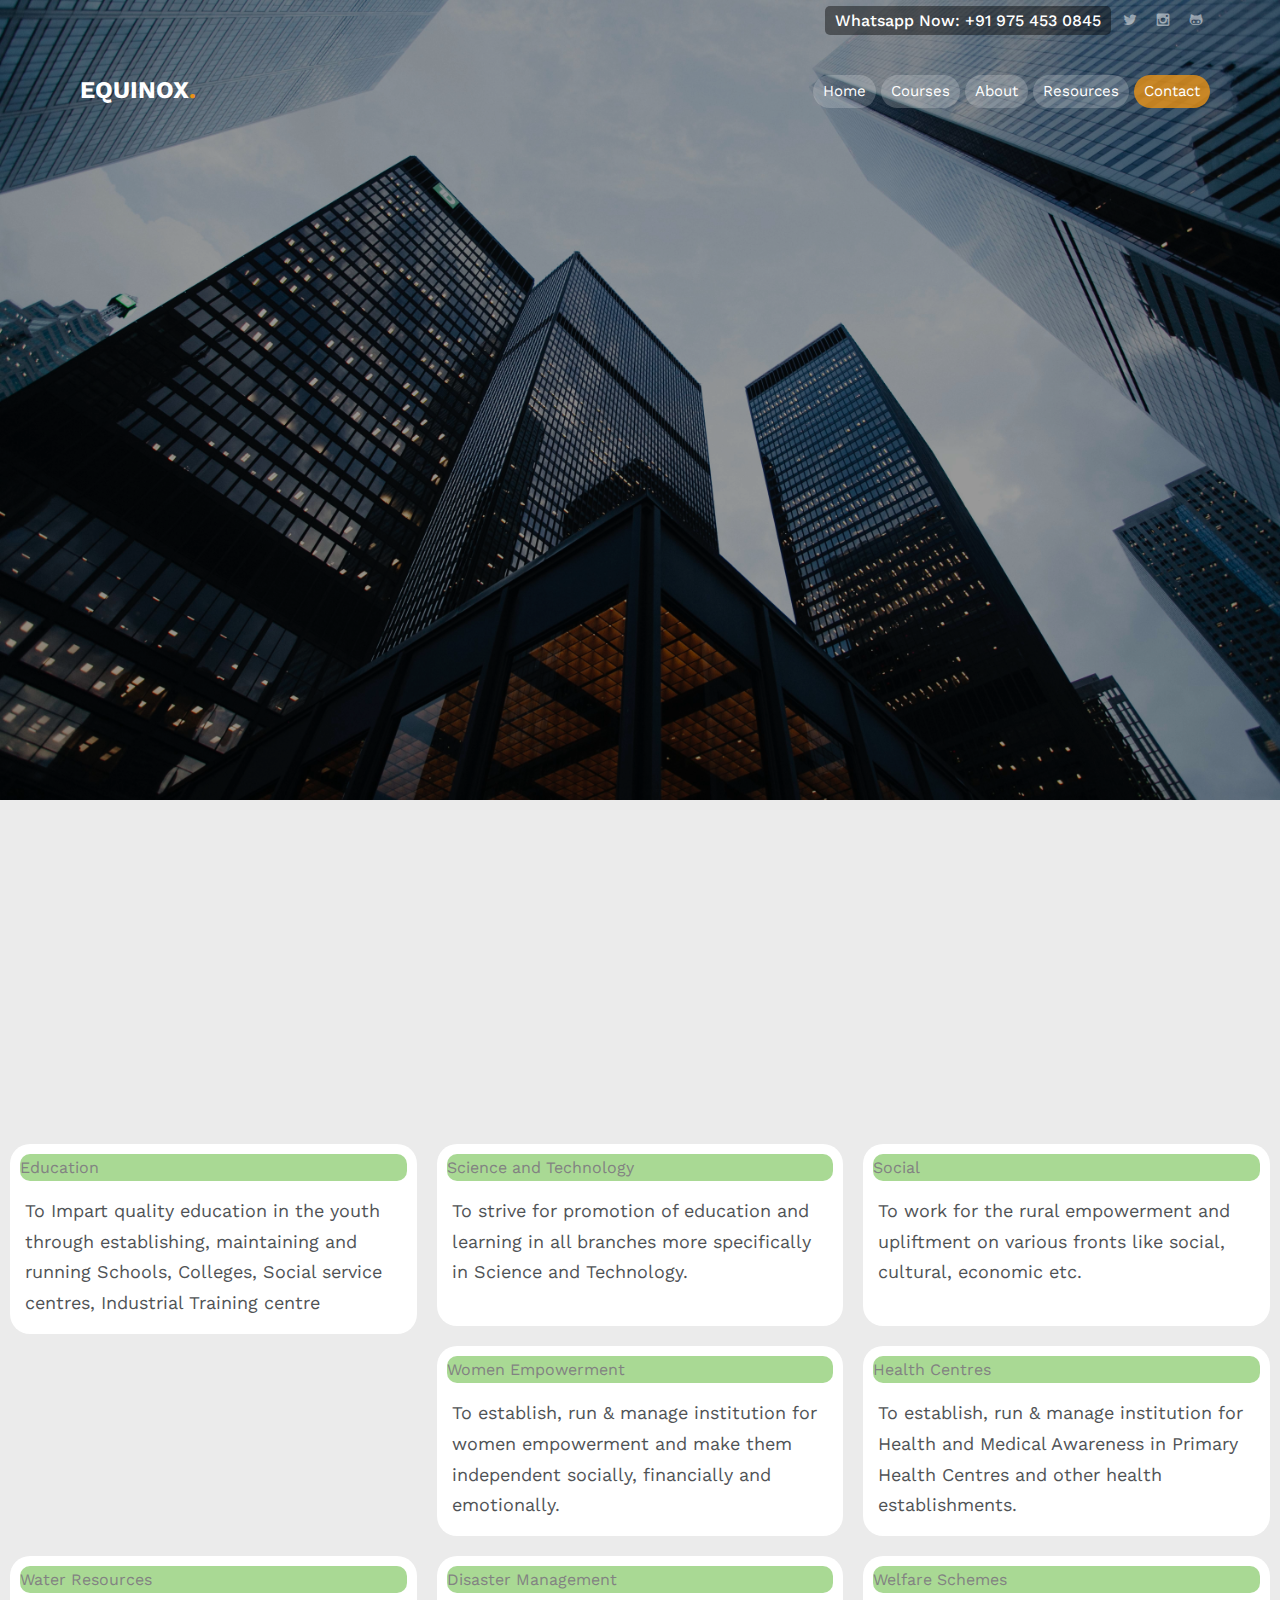
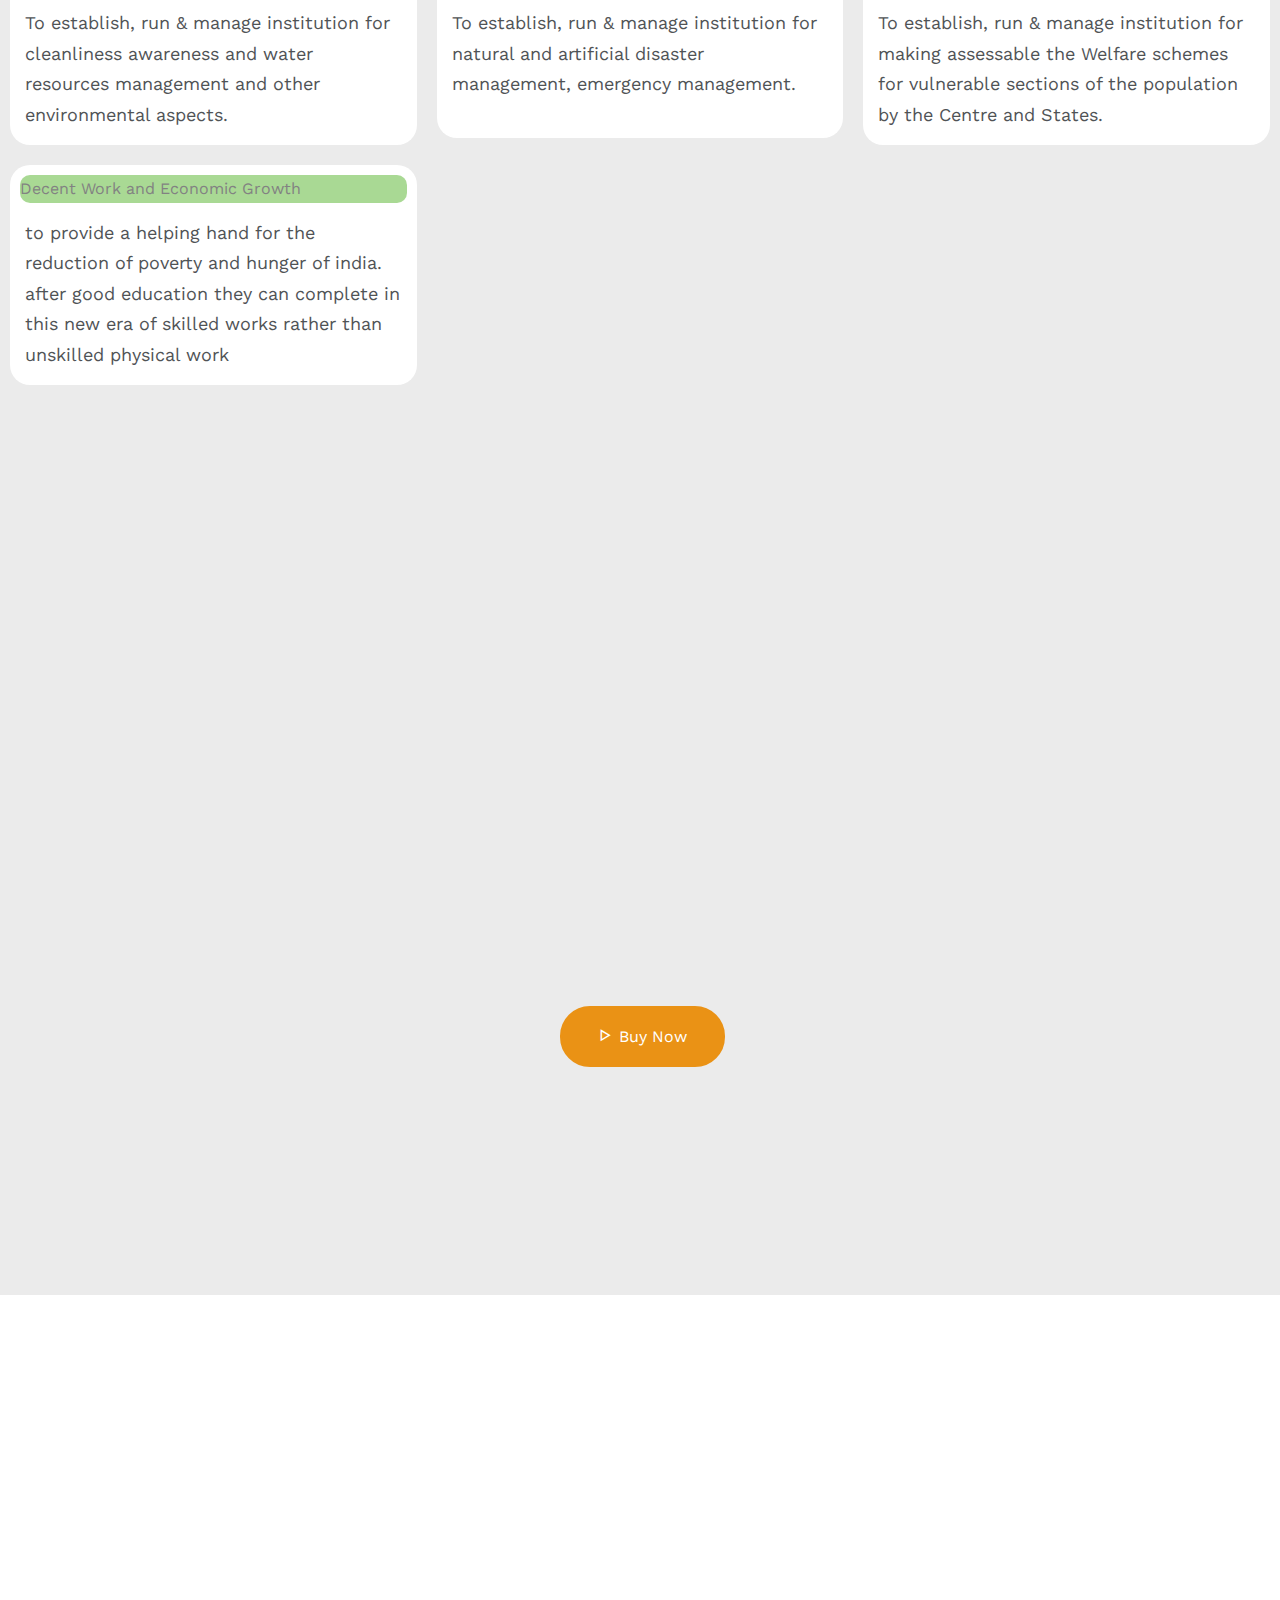
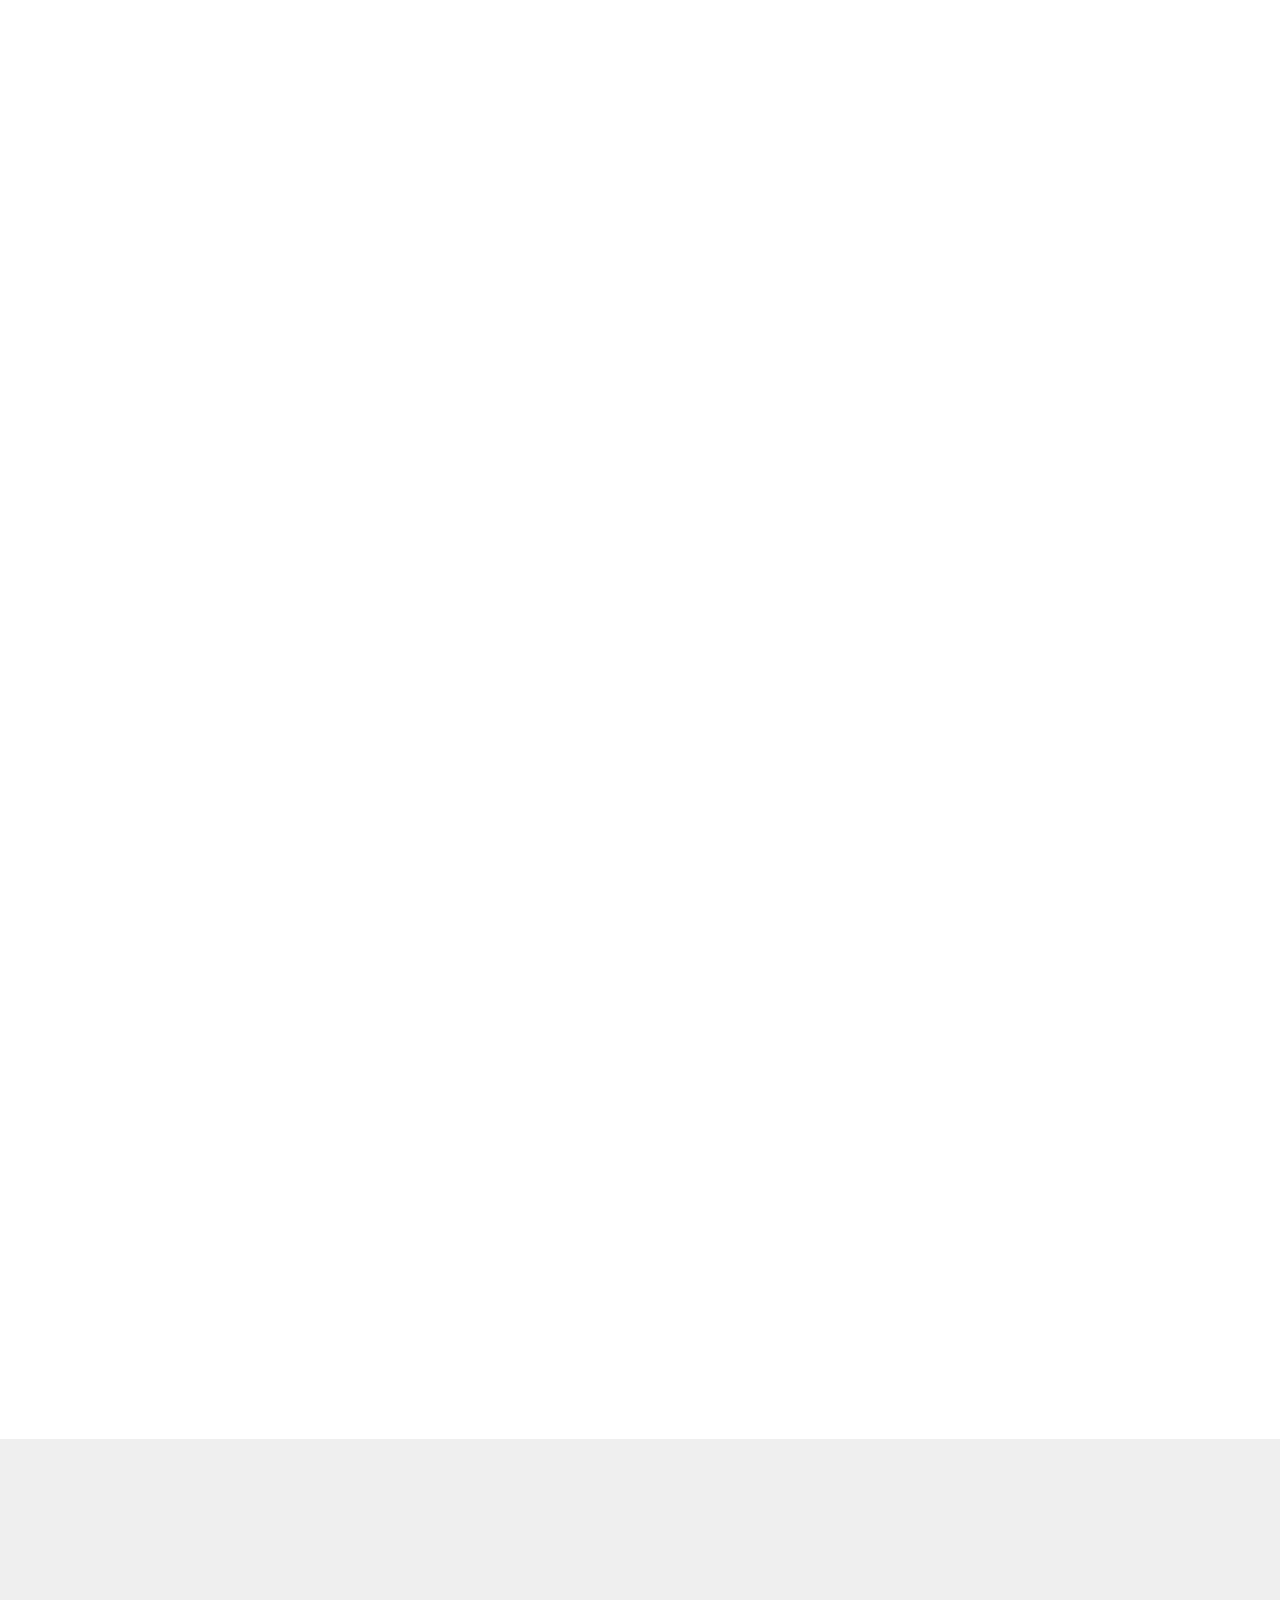
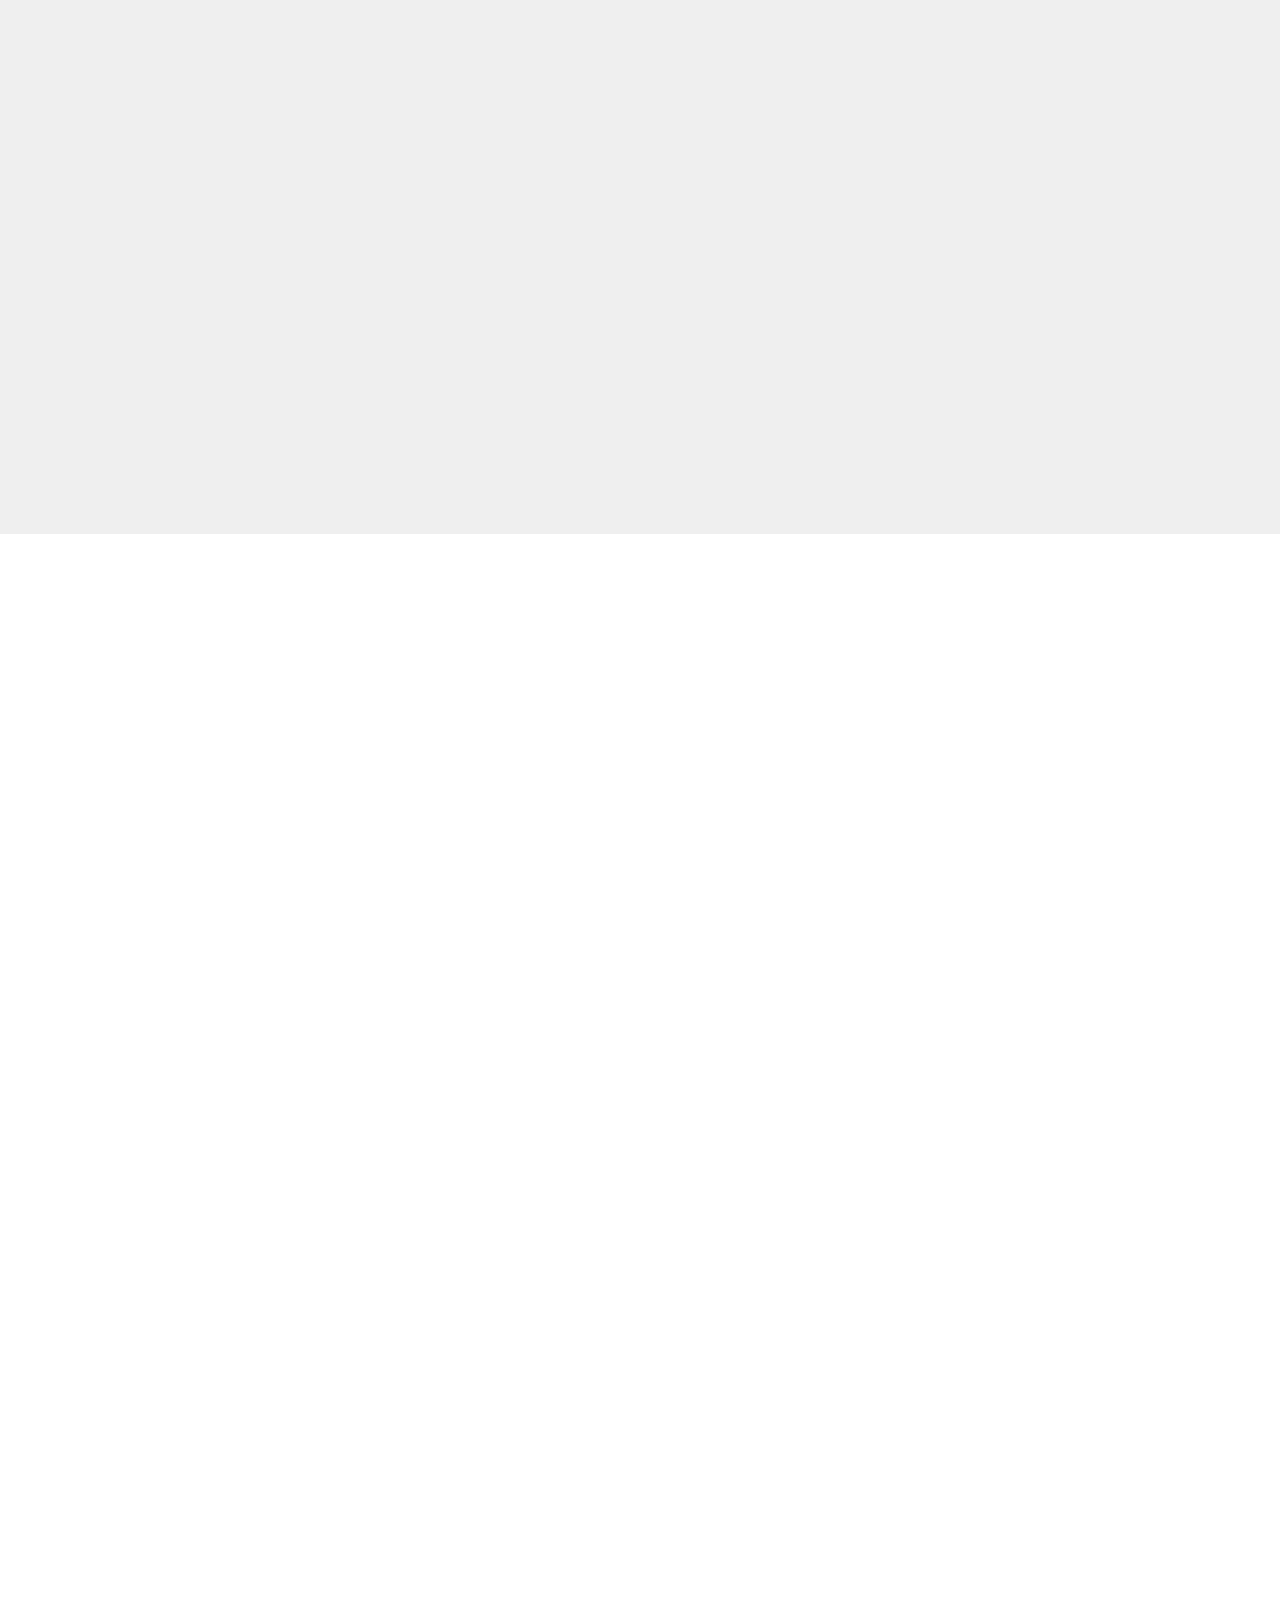
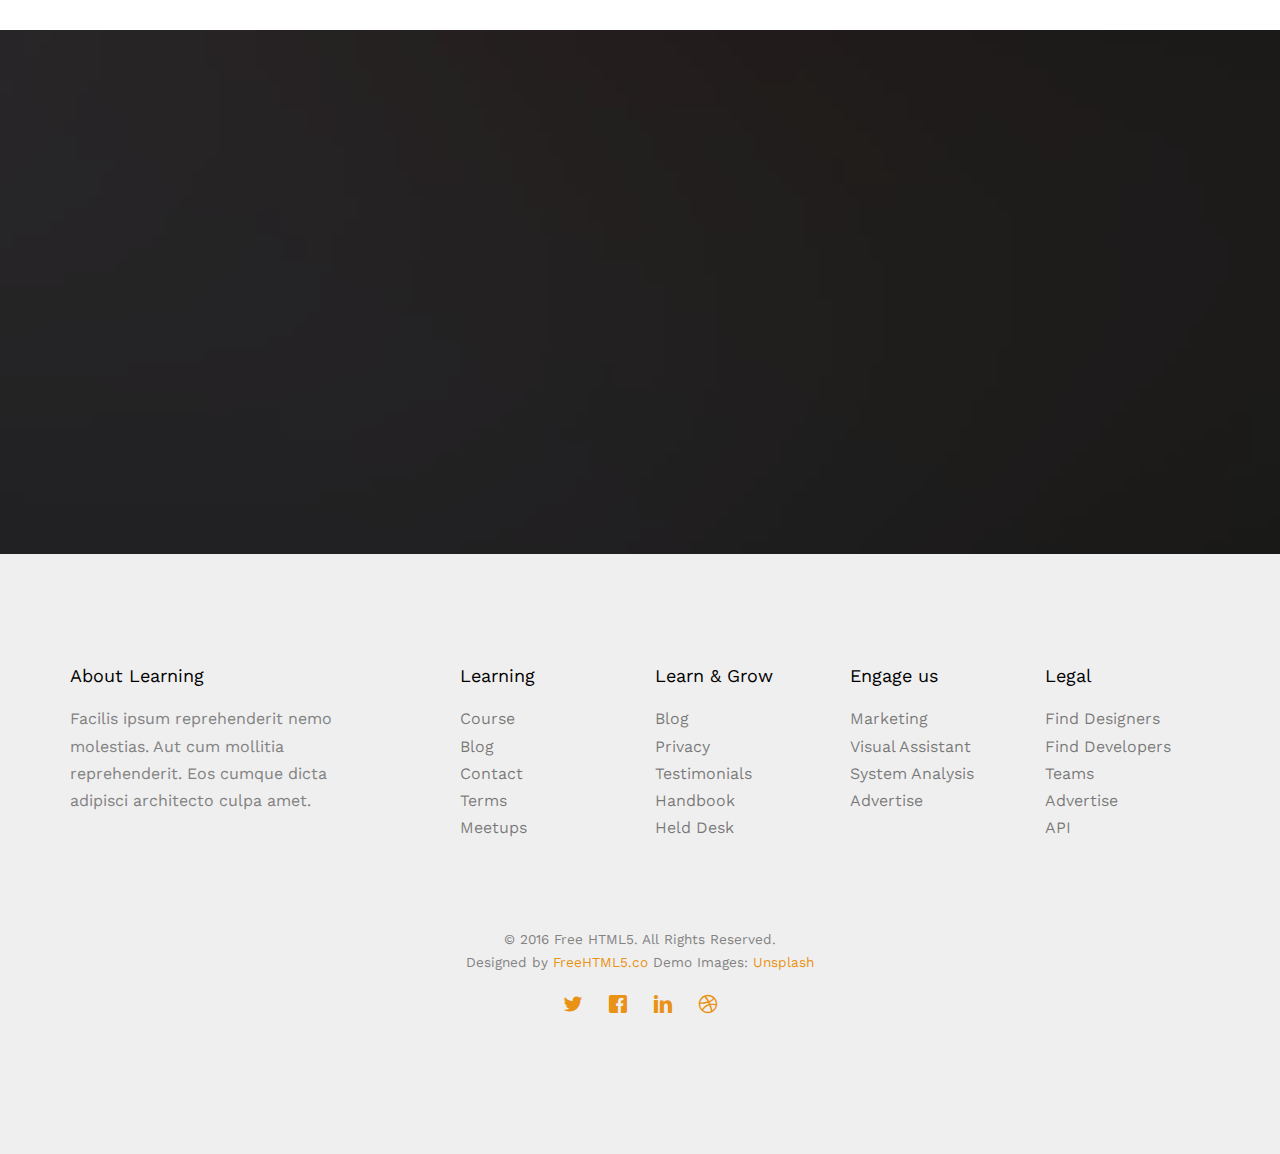
==== commit 3755c70f: "random changes" ====
--- a/index.html
+++ b/index.html
@@ -159,7 +159,8 @@
 					<p>Far far away, behind the word mountains, far from the countries Vokalia and Consonantia, there live the blind texts. </p>
 				</div>
 			</div>
-		</div>		
+		</div>	
+		<!--
 		<div class="row bs-wizard animate-box" style="border-bottom:0;">
                 
 			<div class="col-xs-2 bs-wizard-step complete">
@@ -169,40 +170,40 @@
 				<div class="bs-wizard-info text-center"><p>Subscribe to Basic stock market course</p></div>
 			</div>
 
-			<div class="col-xs-2 bs-wizard-step complete"><!-- complete -->
+			<div class="col-xs-2 bs-wizard-step complete">
 				<div class="text-center bs-wizard-stepnum"><h4>Step 2</h4></div>
 				<div class="progress"><div class="progress-bar"></div></div>
 				<a href="#" class="bs-wizard-dot"></a>
 				<div class="bs-wizard-info text-center"><p>Give screening test for advance level mentorship</p></div>
 			</div>
 
-			<div class="col-xs-2 bs-wizard-step complete"><!-- complete -->
+			<div class="col-xs-2 bs-wizard-step complete">
 				<div class="text-center bs-wizard-stepnum"><h4>Step 3</h4></div>
 				<div class="progress"><div class="progress-bar"></div></div>
 				<a href="#" class="bs-wizard-dot"></a>
 				<div class="bs-wizard-info text-center"><p>Attend live lectures</p></div>
 			</div>
 
-			<div class="col-xs-2 bs-wizard-step complete"><!-- complete -->
+			<div class="col-xs-2 bs-wizard-step complete">
 				<div class="text-center bs-wizard-stepnum"><h4>Step 4</h4></div>
 				<div class="progress"><div class="progress-bar"></div></div>
 				<a href="#" class="bs-wizard-dot"></a>
 				<div class="bs-wizard-info text-center"><p>Appear in test and discuss in doubt clearing session</p></div>
 			</div>
-			<div class="col-xs-2 bs-wizard-step complete"><!-- complete -->
+			<div class="col-xs-2 bs-wizard-step complete">
 				<div class="text-center bs-wizard-stepnum"><h4>Step 5</h4></div>
 				<div class="progress"><div class="progress-bar"></div></div>
 				<a href="#" class="bs-wizard-dot"></a>
 				<div class="bs-wizard-info text-center"><p>Assess your performance in live market</p></div>
 			</div>
-			<div class="col-xs-2 bs-wizard-step complete"><!-- complete -->
+			<div class="col-xs-2 bs-wizard-step complete">
 				<div class="text-center bs-wizard-stepnum"><h4>Step 6</h4></div>
 				<div class="progress"><div class="progress-bar"></div></div>
 				<a href="#" class="bs-wizard-dot"></a>
 				<div class="bs-wizard-info text-center"><p>Start Making Money</p></div>
 			</div>
 		</div>
-
+		-->	
 		<div class="mission-container m-50 p-50">
 			  <div class="mission">
 				<div class="col-md-4 col-sm-6 mission-point">
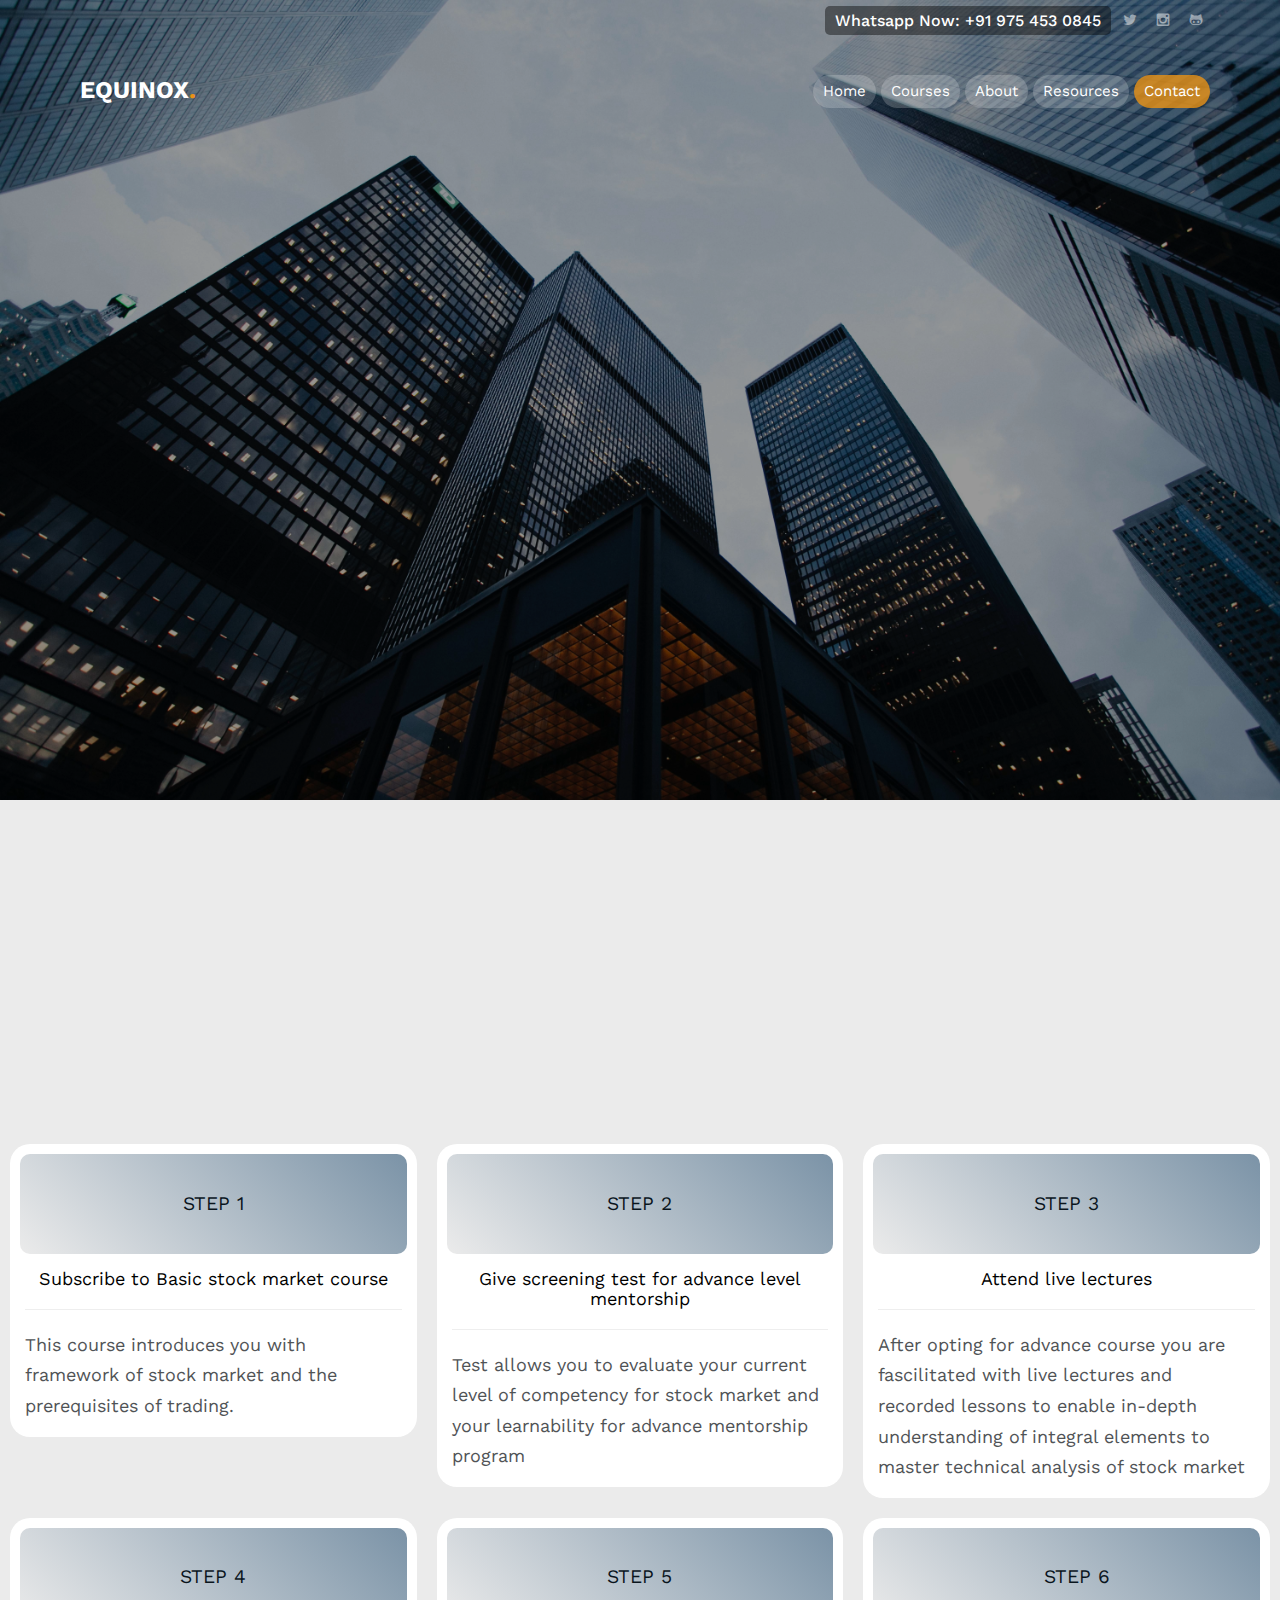
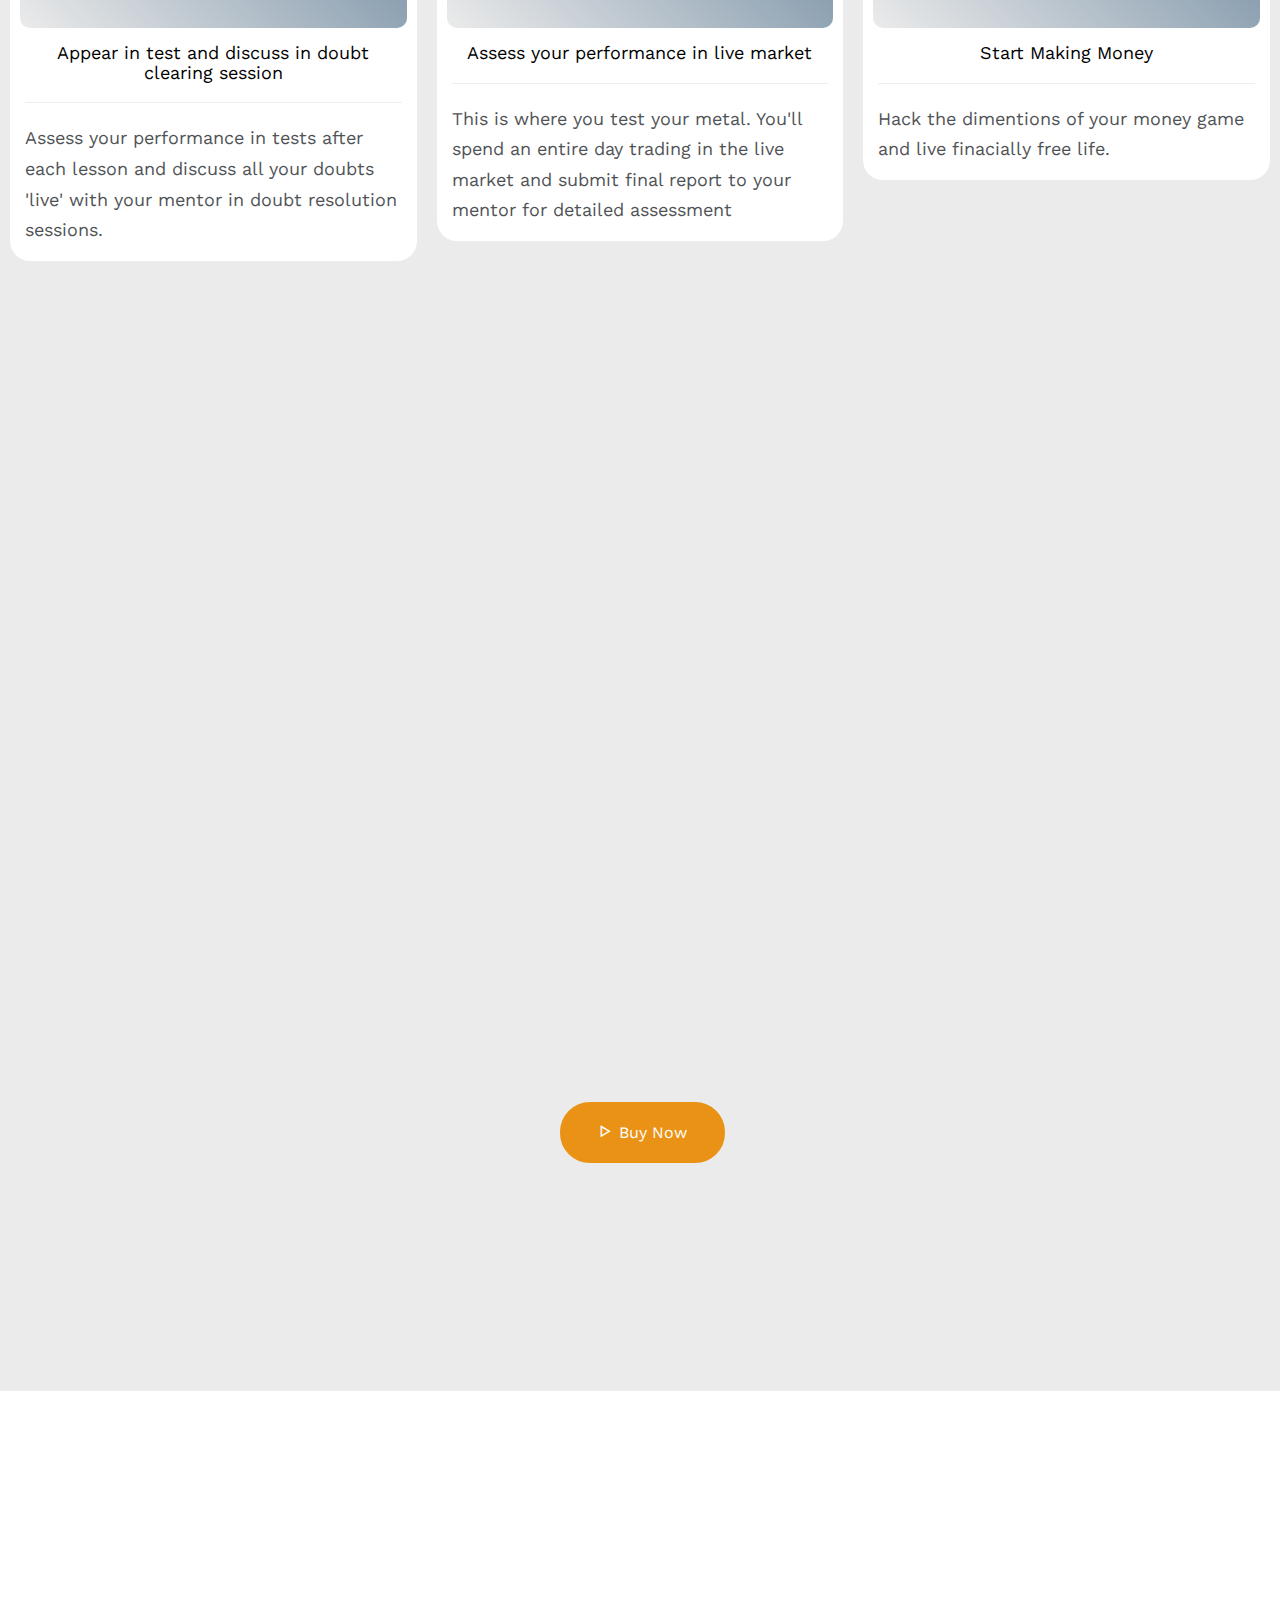
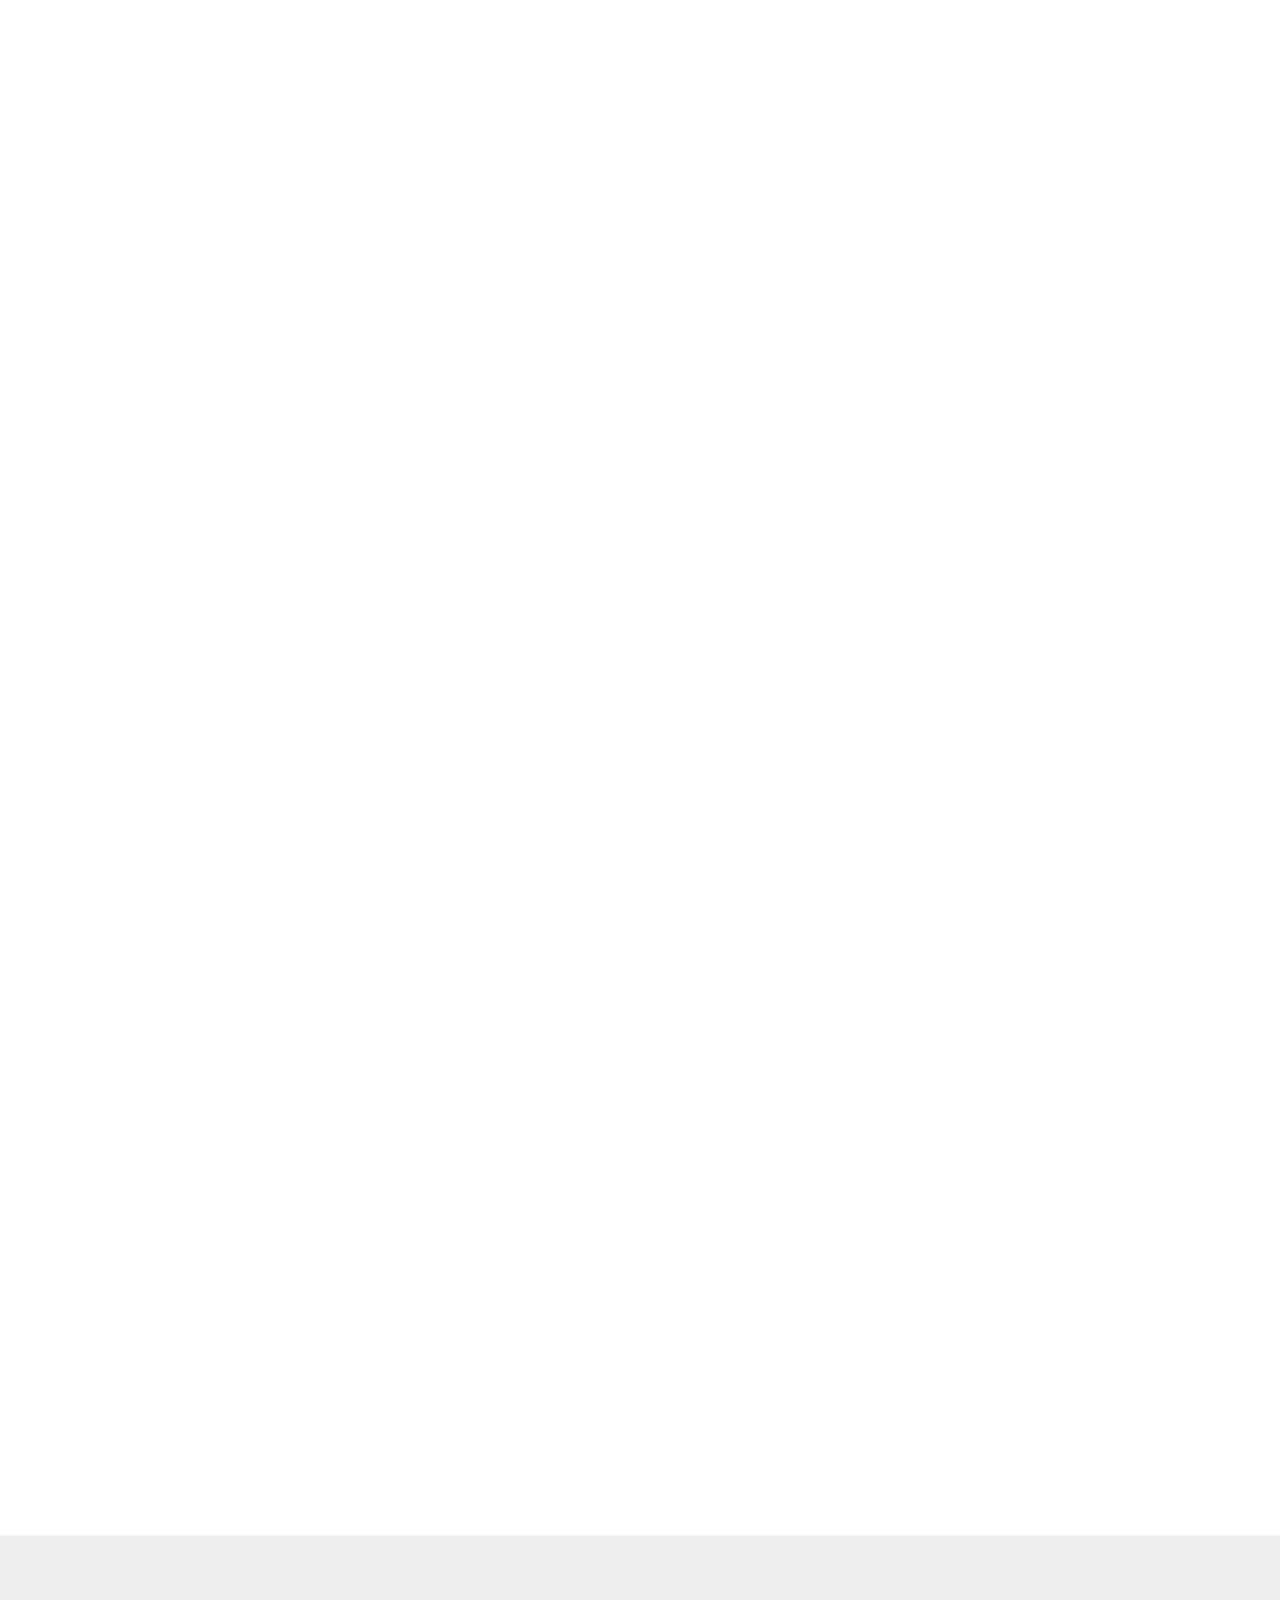
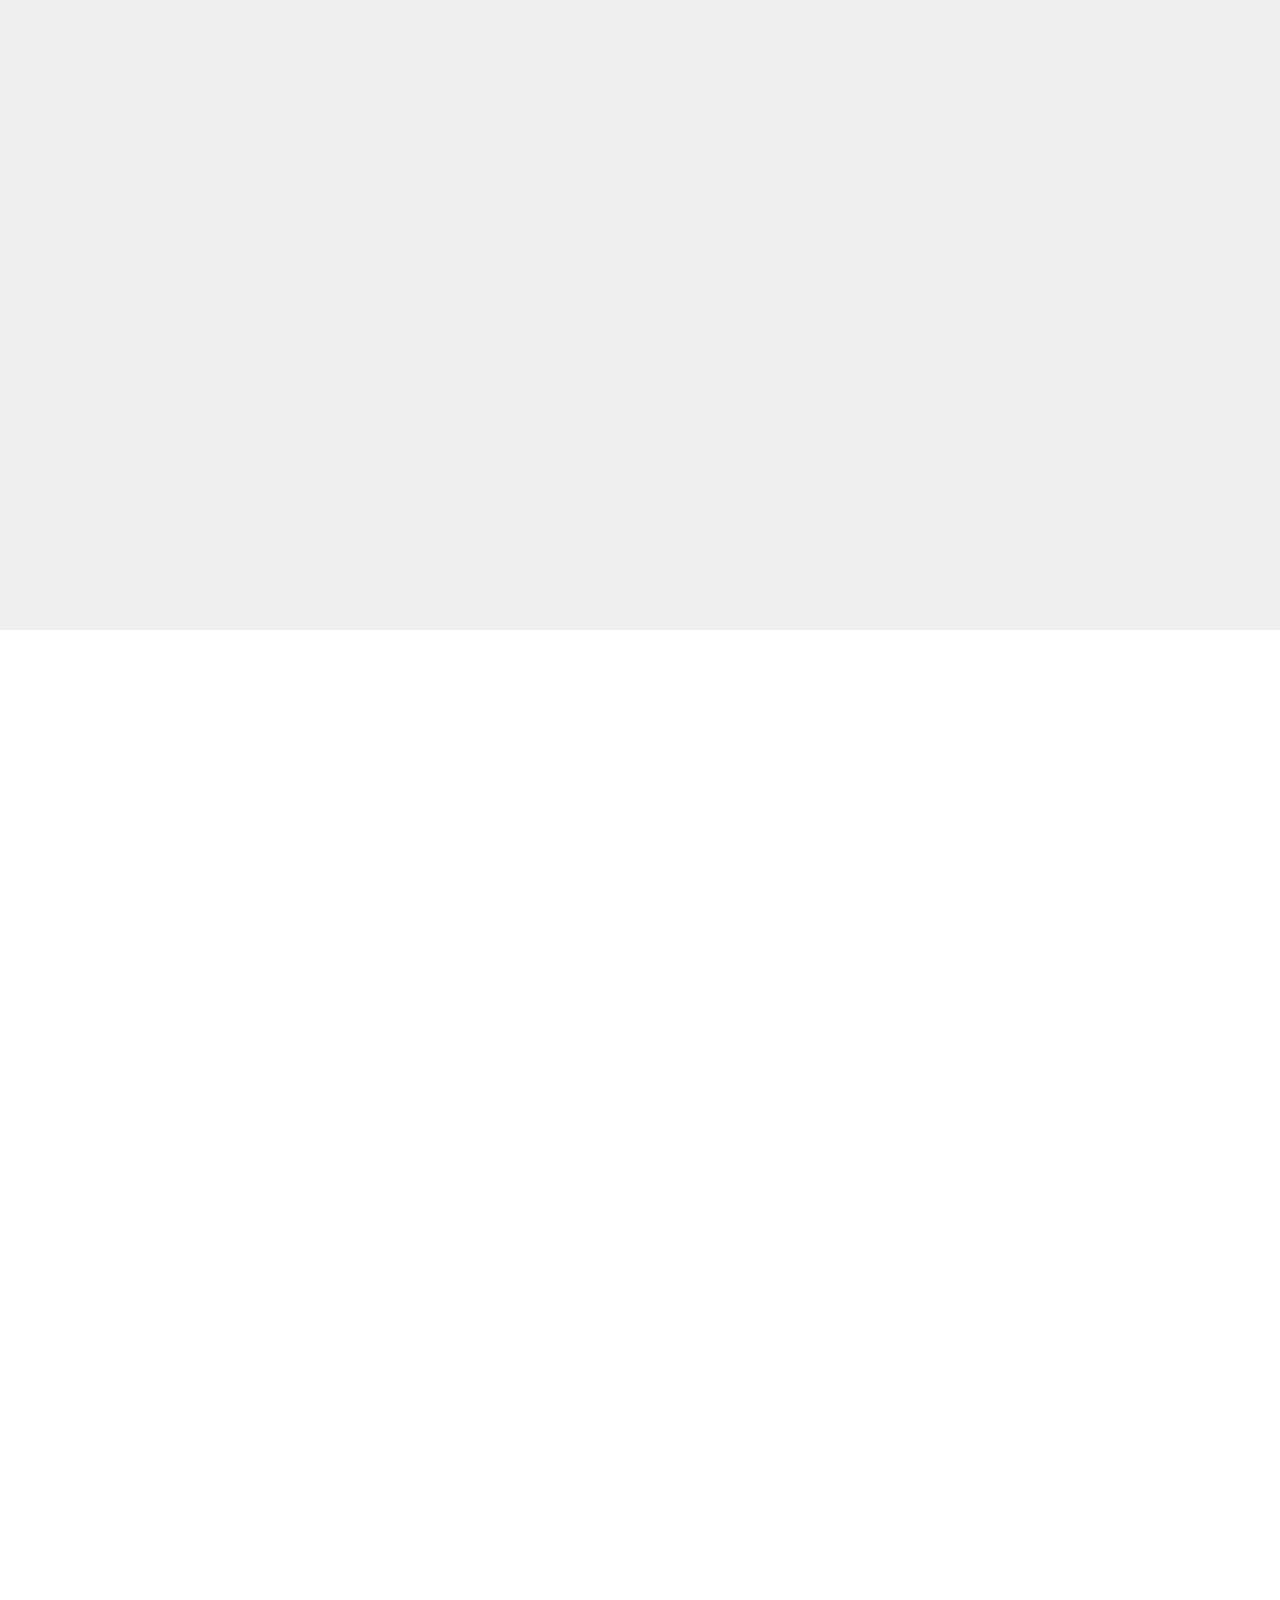
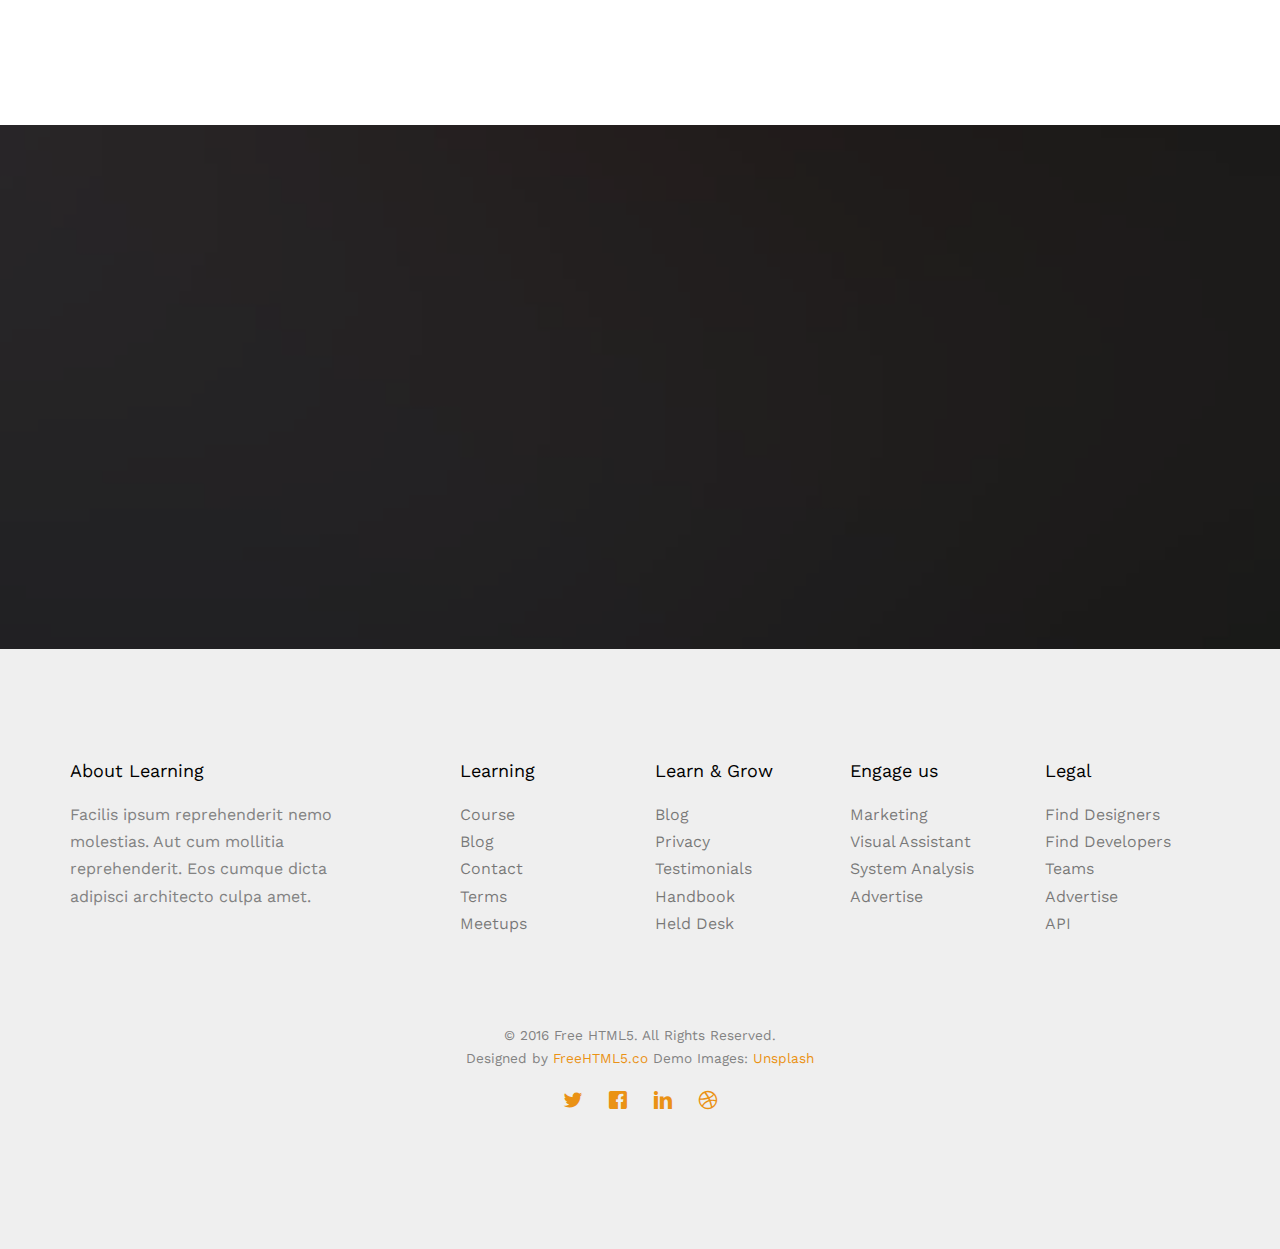
==== commit 97fe109c: "sweet changes" ====
--- a/index.html
+++ b/index.html
@@ -155,7 +155,7 @@
 		<div class="container">
 			<div class="row animate-box">
 				<div class="col-md-6 col-md-offset-3 text-center fh5co-heading">
-					<h2>Take A Course</h2>
+					<h2>6 STEPS MENTORING</h2>
 					<p>Far far away, behind the word mountains, far from the countries Vokalia and Consonantia, there live the blind texts. </p>
 				</div>
 			</div>
@@ -210,15 +210,18 @@
 					<div class="mission-point-inner">
 						<div class="mission-headers">
 							<lord-icon
-								src="https://cdn.lordicon.com/ttioogfl.json"
+								src="https://cdn.lordicon.com/igrslveu.json"
 								trigger="loop"
 								style="width:100px;height:100px">
 							</lord-icon>
-							<span class="mission-title">Education </span>
+							<span class="mission-title">STEP 1</span>
+							<div class="mission-content-div"></div>
 						</div>
 						
 						<div class="mission-content">
-						To Impart quality education in the youth through establishing, maintaining and running Schools, Colleges, Social service centres, Industrial Training centre
+							<center>  <h4>Subscribe to Basic stock market course</h4> </center>
+							<hr>
+							This course introduces you with framework of stock market and the prerequisites of trading. 
 						</div>
 					</div>
 				</div>
@@ -230,10 +233,13 @@
 								trigger="loop"
 								style="width:100px;height:100px">
 							</lord-icon>
-							<span class="mission-title">Science and Technology</span>
+							<span class="mission-title">STEP 2</span>
+							<div class="mission-content-div"></div>
 						</div>
 						<div class="mission-content">
-							To strive for promotion of education and learning in all branches more specifically in Science and Technology.
+							<center>  <h4>Give screening test for advance level mentorship</h4> </center>
+							<hr>
+							Test allows you to evaluate your current level of competency for stock market and your learnability for advance mentorship program
 						</div>
 					</div>
 				</div>
@@ -241,15 +247,17 @@
 					<div class="mission-point-inner">
 						<div class="mission-headers">
 							<lord-icon
-								src="https://cdn.lordicon.com/etqbfrgp.json"
-								colors="outline:#131432,primary:#4bb3fd,secondary:#4bb3fd,tertiary:#b26836,quaternary:#ebe6ef"
+								src="https://cdn.lordicon.com/zpxybbhl.json"
 								trigger="loop"
 								style="width:100px;height:100px">
 							</lord-icon>
-							<span class="mission-title">Social</span>
+							<span class="mission-title">STEP 3</span>
+							<div class="mission-content-div"></div>
 						</div>
 						<div class="mission-content">
-							To work for the rural empowerment and upliftment on various fronts like social, cultural, economic etc.
+							<center>  <h4>Attend live lectures</h4> </center>
+							<hr>
+							After opting for advance course you are fascilitated with live lectures and recorded lessons to enable in-depth understanding of integral elements to master technical analysis of stock market
 						</div>
 					</div>
 				</div>
@@ -261,10 +269,13 @@
 								trigger="loop"
 								style="width:100px;height:100px">
 							</lord-icon>
-							<span class="mission-title">Women Empowerment</span>
+							<span class="mission-title">STEP 4</span>
+							<div class="mission-content-div"></div>
 						</div>
 						<div class="mission-content">
-							To establish, run & manage institution for women empowerment and make them independent socially, financially and emotionally.
+							<center>  <h4>Appear in test and discuss in doubt clearing session</h4> </center>
+							<hr>
+							Assess your performance in tests after each lesson and discuss all your doubts 'live' with your mentor in doubt resolution sessions.
 						</div>
 					</div>
 				</div>
@@ -276,10 +287,13 @@
 								trigger="loop"
 								style="width:100px;height:100px">
 							</lord-icon>
-							<span class="mission-title">Health Centres</span>
+							<span class="mission-title">STEP 5</span>
+							<div class="mission-content-div"></div>
 						</div>
 						<div class="mission-content">
-							To establish, run & manage institution for Health and Medical Awareness in Primary Health Centres and other health establishments.
+							<center> <h4>Assess your performance in live market</h4> </center>
+							<hr>
+							This is where you test your metal. You'll spend an entire day trading in the live market and submit final report to your mentor for detailed assessment
 						</div>
 					</div>
 				</div>
@@ -291,57 +305,13 @@
 								trigger="loop"
 								style="width:120px;height:100px">
 							</lord-icon>
-							<span class="mission-title">Water Resources</span>
+							<span class="mission-title">STEP 6</span>
+							<div class="mission-content-div"></div>
 						</div>
 						<div class="mission-content">
-							To establish, run & manage institution for cleanliness awareness and water resources management and other environmental aspects.
-						</div>
-					</div>
-				</div>
-				<div class="col-md-4 col-sm-6 mission-point">
-					<div class="mission-point-inner">
-						<div class="mission-headers">
-							<lord-icon
-								src="https://cdn.lordicon.com/hatrfdfo.json"
-								trigger="loop"
-								style="width:100px;height:100px">
-							</lord-icon>
-							<span class="mission-title">Disaster Management</span>
-						</div>
-						<div class="mission-content">
-							To establish, run & manage institution for natural and artificial disaster management, emergency management.
-						</div>
-					</div>
-				</div>
-				<div class="col-md-4 col-sm-6 mission-point">
-					<div class="mission-point-inner">
-						<div class="mission-headers">
-							<lord-icon
-								src="https://cdn.lordicon.com/hqrgkqvs.json"
-								colors="outline:#121331,primary:#4bb3fd,secondary:#ebe6ef"
-								trigger="loop"
-								style="width:100px;height:100px">
-							</lord-icon>
-							<span class="mission-title">Welfare Schemes</span>
-						</div>
-						<div class="mission-content">
-							To establish, run & manage institution for making assessable the Welfare schemes for vulnerable sections of the population by the Centre and States.
-						</div>
-					</div>
-				</div>
-				<div class="col-md-4 col-sm-6 mission-point">
-					<div class="mission-point-inner">
-						<div class="mission-headers">
-							<lord-icon
-								src="https://cdn.lordicon.com/hbwqfgcf.json"
-								trigger="loop"
-								style="width:100px;height:100px">
-							</lord-icon>
-							<span class="mission-title">Decent Work and Economic Growth</span>
-						</div>
-						<div class="mission-content">
-							to provide a helping hand for the reduction of poverty and hunger of india.
-							after good education they can complete in this new era of skilled works rather than unskilled physical work
+							<center> <h4 >Start Making Money</h4> </center>
+							<hr>
+							Hack the dimentions of your money game and live finacially free life.
 						</div>
 					</div>
 				</div>
--- a/sass/style.css
+++ b/sass/style.css
@@ -307,9 +307,23 @@
   }
 }
 .mission-headers {
-  background-color: rgba(103, 188, 66, 0.568627451);
+  background-color: #85FFBD;
+  background-image: linear-gradient(45deg,#ebebeb  0%, #7b93a7 100%);
   border-radius: 10px;
   margin-bottom: 10px;
+  display: flex;
+  justify-content: space-between;
+  align-items: center;
+}
+
+.mission-content-div {
+  height: 100px;
+  width: 100px;
+}
+
+.mission-title {
+  font-size: larger;
+  color: #0a151d;
 }
 
 .mission-content {
@@ -317,6 +331,7 @@
   padding: 5px;
   font-size: 18px;
   min-height: 125px;
+  align-items: center;
 }
 
 .mission-point {
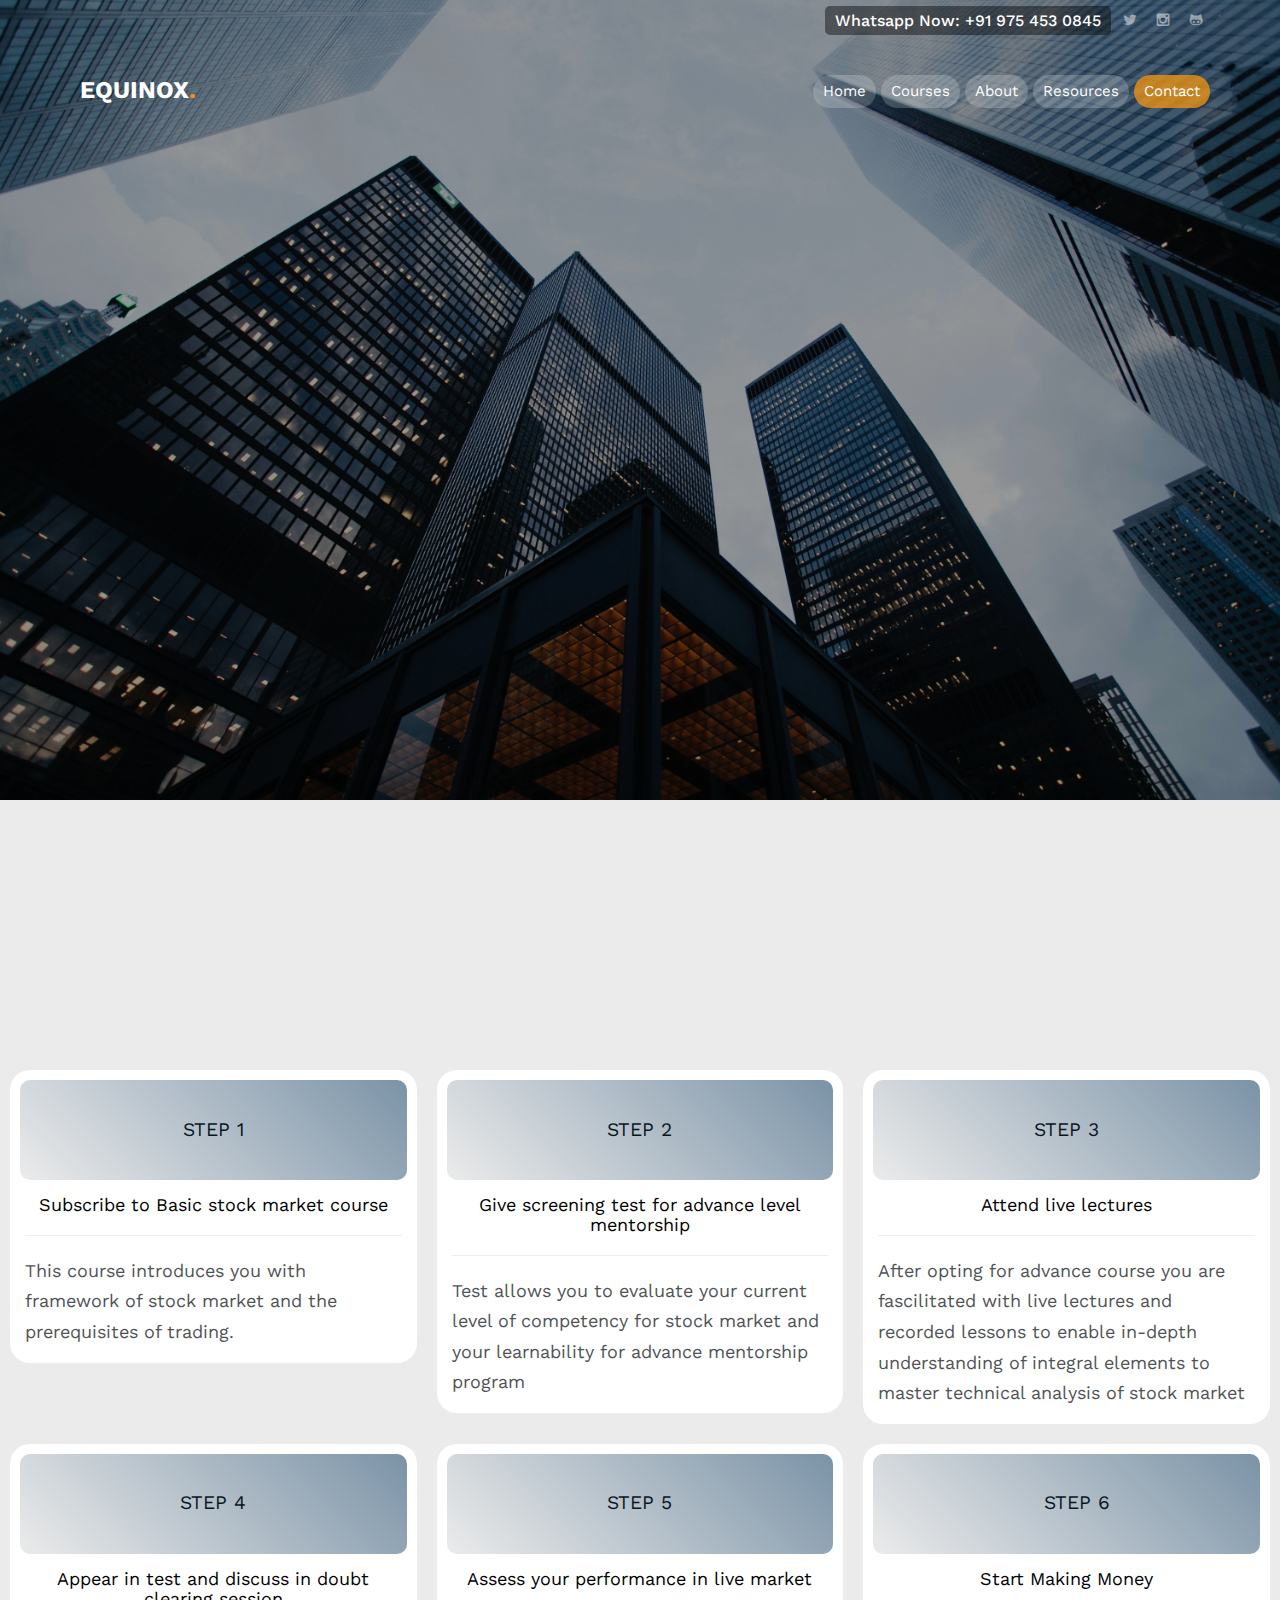
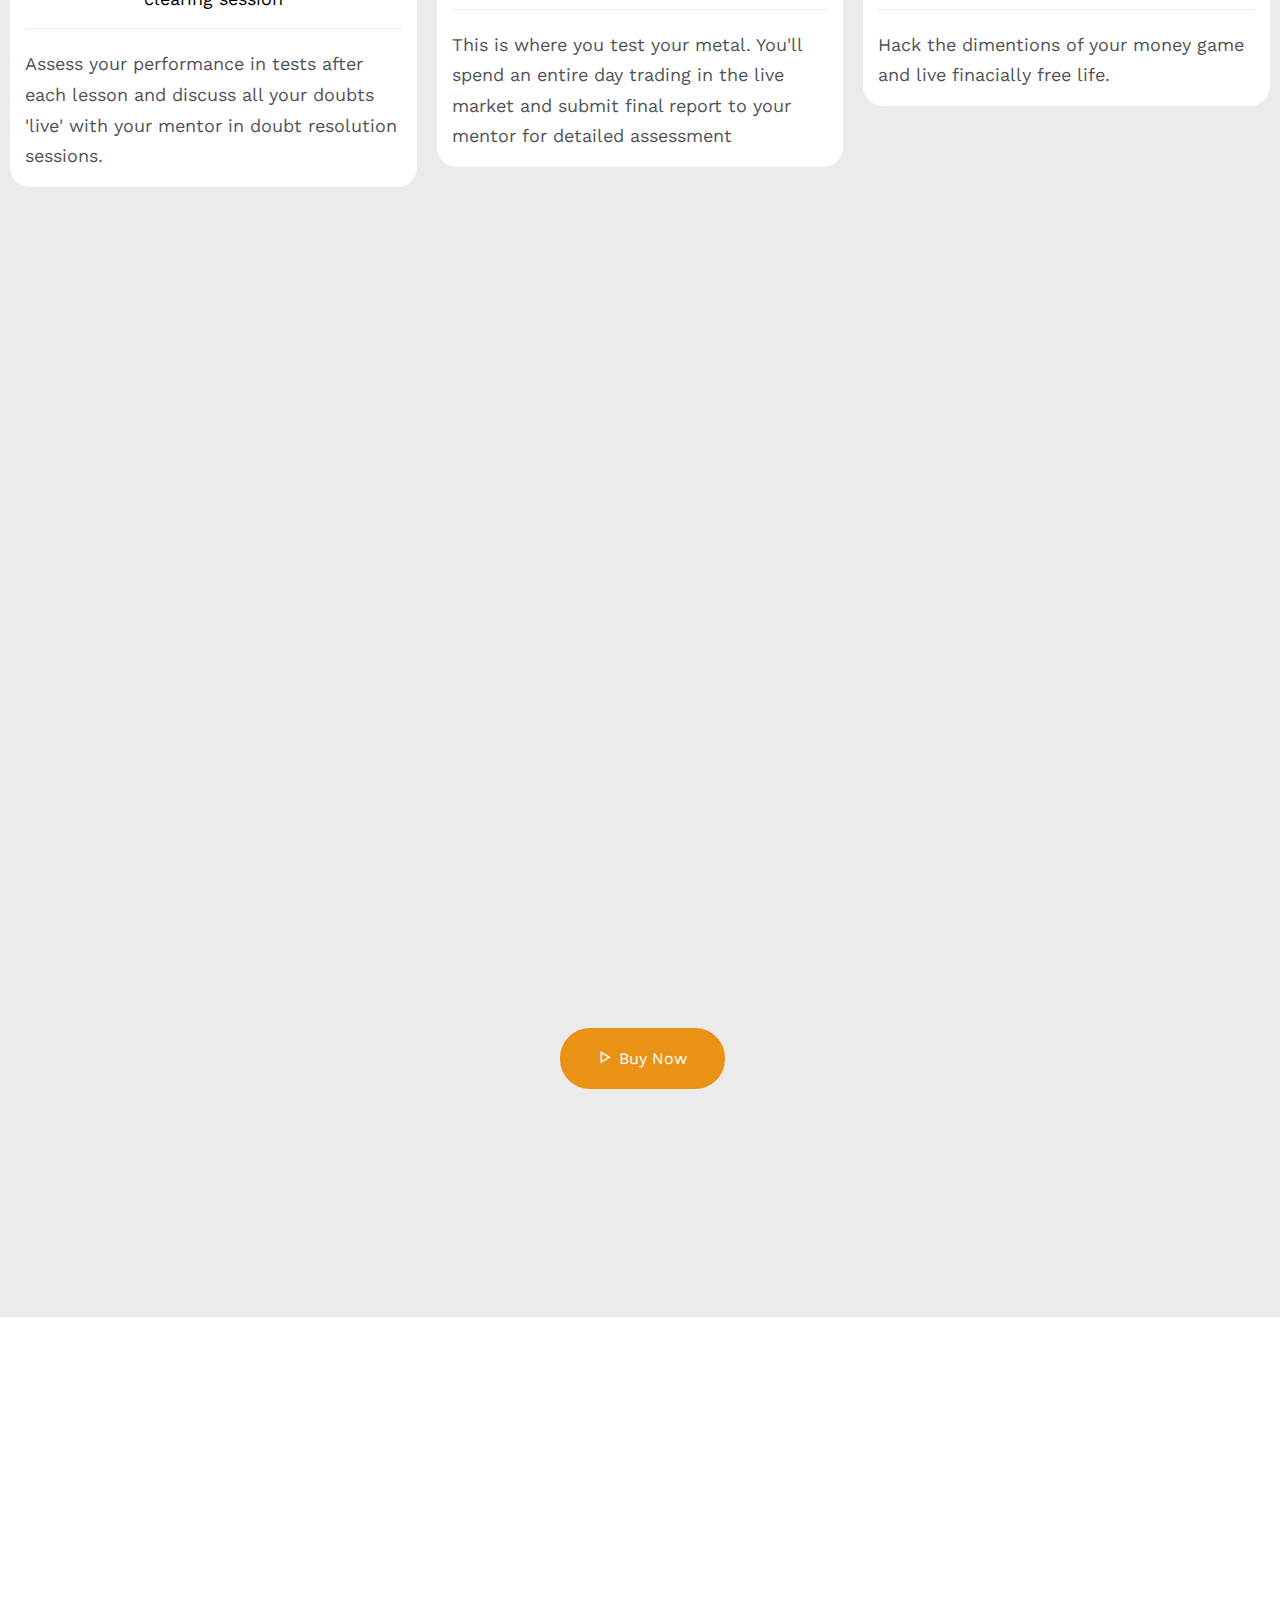
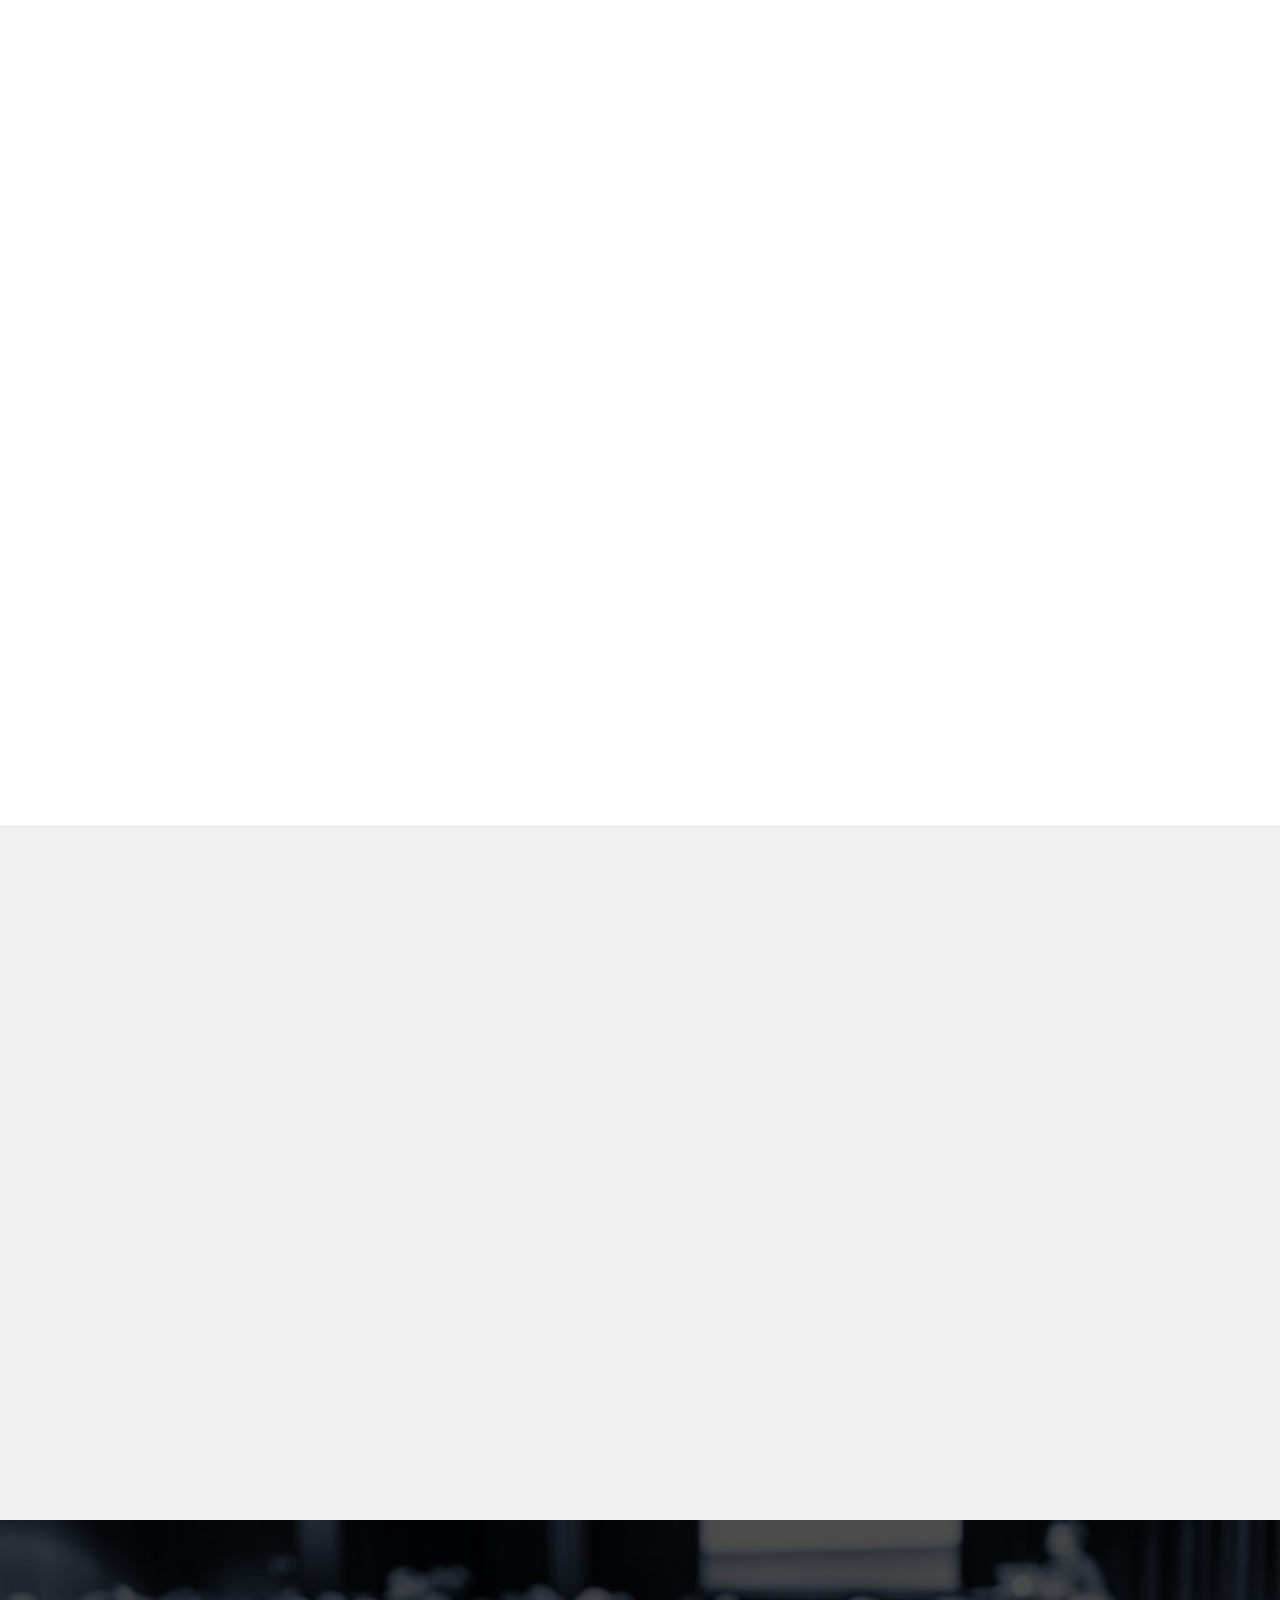
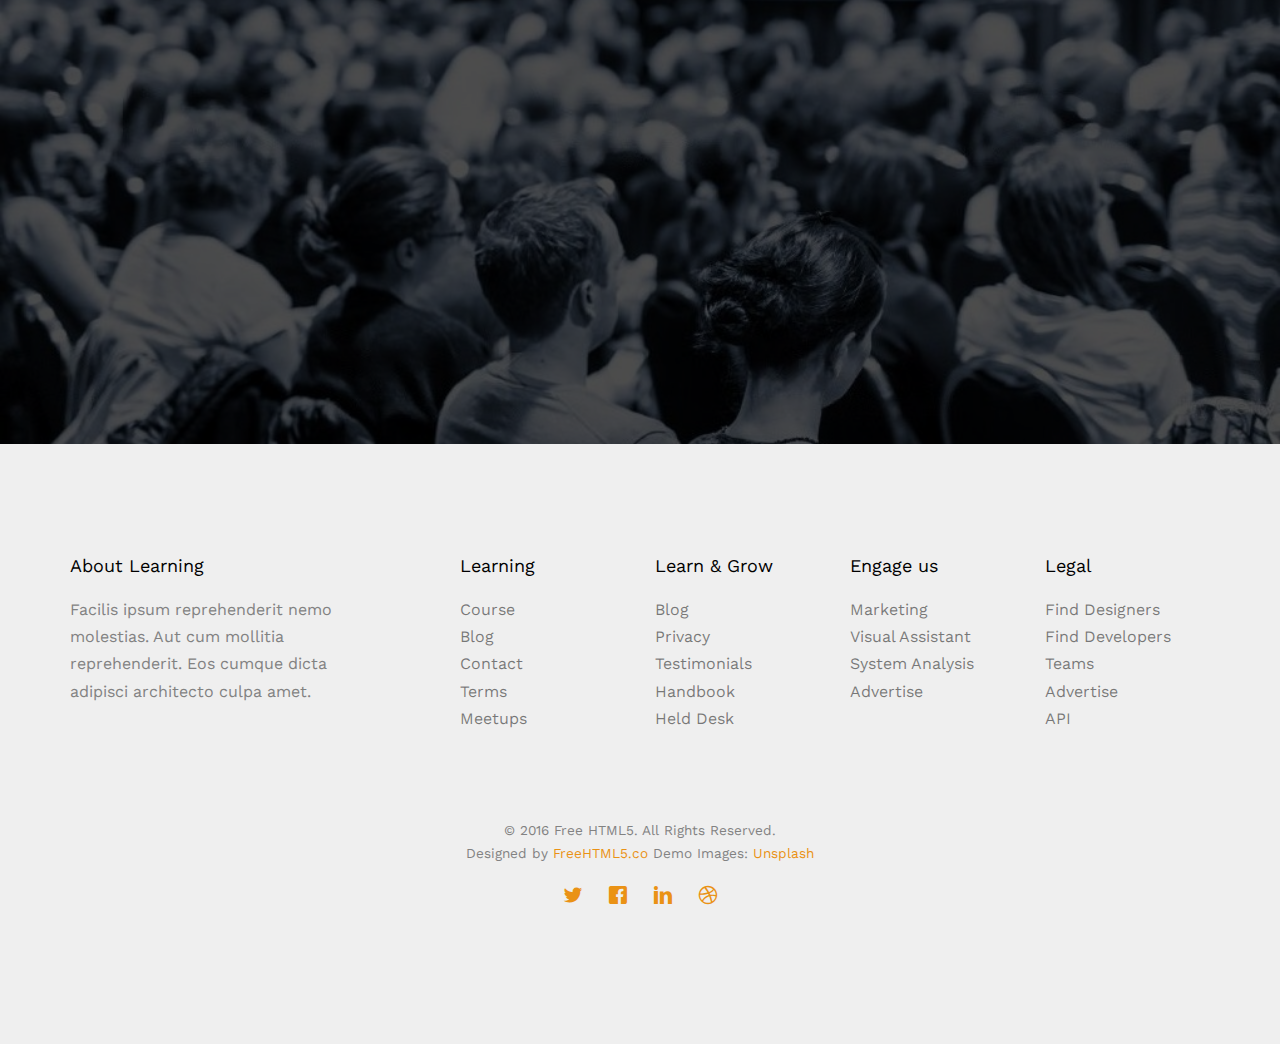
==== commit 0de95fb5: "add equinox headers" ====
--- a/index.html
+++ b/index.html
@@ -17,8 +17,8 @@
 		
 	Website: 		http://freehtml5.co/
 	Email: 			info@freehtml5.co
-	Twitter: 		http://twitter.com/fh5co
-	Facebook: 		https://www.facebook.com/fh5co
+	Twitter: 		http://twitter.com/equinox
+	Facebook: 		https://www.facebook.com/equinox
 
 	//////////////////////////////////////////////////////
 	 -->
@@ -64,16 +64,16 @@
 	</head>
 	<body>
 		
-	<div class="fh5co-loader"></div>
+	<div class="equinox-loader"></div>
 	
 	<div id="page">
-	<nav class="fh5co-nav" role="navigation">
+	<nav class="equinox-nav" role="navigation">
 		<div class="top">
 			<div class="container">
 				<div class="row">
 					<div class="col-xs-12 text-right">
 						<a class="name-style" href="https://wa.me/+919754530845" target="_blank">Whatsapp Now: +91 975 453 0845</a>
-						<ul class="fh5co-social">
+						<ul class="equinox-social">
 							<li><a href="#"><i class="icon-twitter"></i></a></li>
 							<li><a href="#"><i class="icon-instagram"></i></a></li>
 							<li><a href="#"><i class="icon-github"></i></a></li>
@@ -86,7 +86,7 @@
 			<div class="container">
 				<div class="row">
 					<div class="col-xs-1">
-						<div id="fh5co-logo"><a href="index.html">Equinox<span>.</span></a></div>
+						<div id="equinox-logo"><a href="index.html">Equinox<span>.</span></a></div>
 					</div>
 					<div class="col-xs-11 text-right menu-1">
 						<ul>
@@ -110,7 +110,7 @@
 		</div>
 	</nav>
 
-	<header id="fh5co-header" class="fh5co-cover" role="banner" style="background-image:url(images/img_bg_1.jpg);" data-stellar-background-ratio="0.5">
+	<header id="equinox-header" class="equinox-cover" role="banner" style="background-image:url(images/img_bg_1.jpg);" data-stellar-background-ratio="0.5">
 		<div class="overlay"></div>
 		<div class="container">
 			<div class="row">
@@ -127,36 +127,35 @@
 		</div>
 	</header>
 	<!---
-	<div id="fh5co-counter" class="fh5co-counters">
+	<div id="equinox-counter" class="equinox-counters">
 		<div class="container">
 			<div class="row">
 				<div class="col-md-3 text-center animate-box">
-					<span class="fh5co-counter js-counter" data-from="0" data-to="40356" data-speed="5000" data-refresh-interval="50"></span>
-					<span class="fh5co-counter-label">Students</span>
+					<span class="equinox-counter js-counter" data-from="0" data-to="40356" data-speed="5000" data-refresh-interval="50"></span>
+					<span class="equinox-counter-label">Students</span>
 				</div>
 				<div class="col-md-3 text-center animate-box">
-					<span class="fh5co-counter js-counter" data-from="0" data-to="30290" data-speed="5000" data-refresh-interval="50"></span>
-					<span class="fh5co-counter-label">Courses</span>
+					<span class="equinox-counter js-counter" data-from="0" data-to="30290" data-speed="5000" data-refresh-interval="50"></span>
+					<span class="equinox-counter-label">Courses</span>
 				</div>
 				<div class="col-md-3 text-center animate-box">
-					<span class="fh5co-counter js-counter" data-from="0" data-to="2039" data-speed="5000" data-refresh-interval="50"></span>
-					<span class="fh5co-counter-label">Instructor</span>
+					<span class="equinox-counter js-counter" data-from="0" data-to="2039" data-speed="5000" data-refresh-interval="50"></span>
+					<span class="equinox-counter-label">Instructor</span>
 				</div>
 				<div class="col-md-3 text-center animate-box">
-					<span class="fh5co-counter js-counter" data-from="0" data-to="997585" data-speed="5000" data-refresh-interval="50"></span>
-					<span class="fh5co-counter-label">Earnings</span>
+					<span class="equinox-counter js-counter" data-from="0" data-to="997585" data-speed="5000" data-refresh-interval="50"></span>
+					<span class="equinox-counter-label">Earnings</span>
 				</div>
 			</div>
 		</div>
 	</div>
 	-->
 
-	<div id="fh5co-explore" class="fh5co-bg-section">
+	<div id="equinox-explore" class="equinox-bg-section">
 		<div class="container">
 			<div class="row animate-box">
-				<div class="col-md-6 col-md-offset-3 text-center fh5co-heading">
-					<h2>6 STEPS MENTORING</h2>
-					<p>Far far away, behind the word mountains, far from the countries Vokalia and Consonantia, there live the blind texts. </p>
+				<div class="col-md-6 col-md-offset-3 text-center equinox-heading">
+					<h2>OUR 6 STEPS MENTORING</h2>
 				</div>
 			</div>
 		</div>	
@@ -319,7 +318,7 @@
 		</div>
 
 
-		<div class="fh5co-explore fh5co-explore1">
+		<div class="equinox-explore equinox-explore1">
 			<div class="container">
 				<div class="row">
 					<div class="col-md-6 col-md-push-6  animate-box">
@@ -359,7 +358,7 @@
 			</div>
 		</div>
 		<!---
-		<div class="fh5co-explore">
+		<div class="equinox-explore">
 			<div class="container">
 				<div class="row">
 					<div class="col-md-8 col-md-pull-1 animate-box">
@@ -386,48 +385,48 @@
 		</div>-->
 	</div>
 	
-	<div id="fh5co-project">
+	<div id="equinox-project">
 		<div class="container">
 			<div class="row animate-box">
-				<div class="col-md-8 col-md-offset-2 text-center fh5co-heading">
-					<h2>Showcase of A Finish Projects</h2>
-					<p>Dignissimos asperiores vitae velit veniam totam fuga molestias accusamus alias autem provident. Odit ab aliquam dolor eius.</p>
+				<div class="col-md-8 col-md-offset-2 text-center equinox-heading">
+					<h2>OUR HIGH PROBABLITY TRADES</h2>
+					<p>We believe in excellence and we deliver what we are capable of</p>
 				</div>
 			</div>
 		</div>
 		<div class="container-fluid proj-bottom">
 			<div class="row">
-				<div class="col-md-4 col-sm-6 fh5co-project animate-box" data-animate-effect="fadeIn">
+				<div class="col-md-4 col-sm-6 equinox-project animate-box" data-animate-effect="fadeIn">
 					<a href="#"><img src="images/project-1.jpg" alt="Free HTML5 Website Template by FreeHTML5.co" class="img-responsive">
 						<h3>Web Master</h3>
 						<span>View Course</span>
 					</a>
 				</div>
-				<div class="col-md-4 col-sm-6 fh5co-project animate-box" data-animate-effect="fadeIn">
+				<div class="col-md-4 col-sm-6 equinox-project animate-box" data-animate-effect="fadeIn">
 					<a href="#"><img src="images/project-2.jpg" alt="Free HTML5 Website Template by FreeHTML5.co" class="img-responsive">
 						<h3>Virtual Assistant</h3>
 						<span>View Course</span>
 					</a>
 				</div>
-				<div class="col-md-4 col-sm-6 fh5co-project animate-box" data-animate-effect="fadeIn">
+				<div class="col-md-4 col-sm-6 equinox-project animate-box" data-animate-effect="fadeIn">
 					<a href="#"><img src="images/project-3.jpg" alt="Free HTML5 Website Template by FreeHTML5.co" class="img-responsive">
 						<h3>Read Bible</h3>
 						<span>View Course</span>
 					</a>
 				</div>
-				<div class="col-md-4 col-sm-6 fh5co-project animate-box" data-animate-effect="fadeIn">
+				<div class="col-md-4 col-sm-6 equinox-project animate-box" data-animate-effect="fadeIn">
 					<a href="#"><img src="images/project-9.jpg" alt="Free HTML5 Website Template by FreeHTML5.co" class="img-responsive">
 						<h3>Programming</h3>
 						<span>View Course</span>
 					</a>
 				</div>
-				<div class="col-md-4 col-sm-6 fh5co-project animate-box" data-animate-effect="fadeIn">
+				<div class="col-md-4 col-sm-6 equinox-project animate-box" data-animate-effect="fadeIn">
 					<a href="#"><img src="images/project-5.jpg" alt="Free HTML5 Website Template by FreeHTML5.co" class="img-responsive">
 						<h3>Technician</h3>
 						<span>View Course</span>
 					</a>
 				</div>
-				<div class="col-md-4 col-sm-6 fh5co-project animate-box" data-animate-effect="fadeIn">
+				<div class="col-md-4 col-sm-6 equinox-project animate-box" data-animate-effect="fadeIn">
 					<a href="#"><img src="images/project-6.jpg" alt="Free HTML5 Website Template by FreeHTML5.co" class="img-responsive">
 						<h3>Photography</h3>
 						<span>View Course</span>
@@ -435,44 +434,13 @@
 				</div>
 			</div>
 		</div>
-		<div class="container">
-			<div class="row">
-				<div class="features">
-					<div class="col-md-4 animate-box">
-						<h4>We have coolest features of this course</h4>
-						<p>Far far away, behind the word mountains, far from the countries Vokalia and Consonantia, there live the blind texts.  </p>
-					</div>
-					<div class="col-md-4 animate-box">
-						<h4>Great teachers that we have</h4>
-						<p>Far far away, behind the word mountains, far from the countries Vokalia and Consonantia, there live the blind texts.  </p>
-					</div>
-					<div class="col-md-4 animate-box">
-						<h4>Steps by steps turorial session</h4>
-						<p>Far far away, behind the word mountains, far from the countries Vokalia and Consonantia, there live the blind texts.  </p>
-					</div>
-				</div>
-				<div class="col-md-12 text-center animate-box">
-					<p><a class="btn btn-primary btn-lg btn-learn" href="#">Create A Free Course</a></p>
-				</div>
-			</div>
-		</div>
 	</div>
 
-	<div id="fh5co-steps">
+
+	<div id="equinox-testimonial" class="equinox-bg-section">
 		<div class="container">
 			<div class="row animate-box">
-				<div class="col-md-8 col-md-offset-2 text-center fh5co-heading">
-					<h2>Start A Course</h2>
-					<p>Dignissimos asperiores vitae velit veniam totam fuga molestias accusamus alias autem provident. Odit ab aliquam dolor eius.</p>
-				</div>
-			</div>
-		</div>
-	</div>
-
-	<div id="fh5co-testimonial" class="fh5co-bg-section">
-		<div class="container">
-			<div class="row animate-box">
-				<div class="col-md-6 col-md-offset-3 text-center fh5co-heading">
+				<div class="col-md-6 col-md-offset-3 text-center equinox-heading">
 					<h2>Testimonials</h2>
 				</div>
 			</div>
@@ -520,61 +488,12 @@
 		</div>
 	</div>
 
-	<div id="fh5co-blog">
-		<div class="container">
-			<div class="row animate-box">
-				<div class="col-md-8 col-md-offset-2 text-center fh5co-heading">
-					<h2>Recent Post</h2>
-					<p>Dignissimos asperiores vitae velit veniam totam fuga molestias accusamus alias autem provident. Odit ab aliquam dolor eius.</p>
-				</div>
-			</div>
-			<div class="row">
-				<div class="col-lg-4 col-md-4">
-					<div class="fh5co-blog animate-box">
-						<a href="#"><img class="img-responsive" src="images/project-4.jpg" alt=""></a>
-						<div class="blog-text">
-							<h3><a href=""#>45 Minimal Workspace Rooms for Web Savvys</a></h3>
-							<span class="posted_on">Nov. 15th</span>
-							<span class="comment"><a href="">21<i class="icon-speech-bubble"></i></a></span>
-							<p>Far far away, behind the word mountains, far from the countries Vokalia and Consonantia, there live the blind texts.</p>
-							<a href="#" class="btn btn-primary">Read More</a>
-						</div> 
-					</div>
-				</div>
-				<div class="col-lg-4 col-md-4">
-					<div class="fh5co-blog animate-box">
-						<a href="#"><img class="img-responsive" src="images/project-2.jpg" alt=""></a>
-						<div class="blog-text">
-							<h3><a href=""#>45 Minimal Worksspace Rooms for Web Savvys</a></h3>
-							<span class="posted_on">Nov. 15th</span>
-							<span class="comment"><a href="">21<i class="icon-speech-bubble"></i></a></span>
-							<p>Far far away, behind the word mountains, far from the countries Vokalia and Consonantia, there live the blind texts.</p>
-							<a href="#" class="btn btn-primary">Read More</a>
-						</div> 
-					</div>
-				</div>
-				<div class="col-lg-4 col-md-4">
-					<div class="fh5co-blog animate-box">
-						<a href="#"><img class="img-responsive" src="images/project-3.jpg" alt=""></a>
-						<div class="blog-text">
-							<h3><a href=""#>45 Minimal Workspace Rooms for Web Savvys</a></h3>
-							<span class="posted_on">Nov. 15th</span>
-							<span class="comment"><a href="">21<i class="icon-speech-bubble"></i></a></span>
-							<p>Far far away, behind the word mountains, far from the countries Vokalia and Consonantia, there live the blind texts.</p>
-							<a href="#" class="btn btn-primary">Read More</a>
-						</div> 
-					</div>
-				</div>
-			</div>
-		</div>
-	</div>
-
-
-	<div id="fh5co-started" style="background-image:url(images/img_bg_2.jpg);">
+
+	<div id="equinox-started" style="background-image:url(images/img_bg_2.jpg);">
 		<div class="overlay"></div>
 		<div class="container">
 			<div class="row animate-box">
-				<div class="col-md-8 col-md-offset-2 text-center fh5co-heading">
+				<div class="col-md-8 col-md-offset-2 text-center equinox-heading">
 					<h2>Lets Get Started</h2>
 					<p>Dignissimos asperiores vitae velit veniam totam fuga molestias accusamus alias autem provident. Odit ab aliquam dolor eius.</p>
 				</div>
@@ -587,16 +506,16 @@
 		</div>
 	</div>
 
-	<footer id="fh5co-footer" role="contentinfo">
+	<footer id="equinox-footer" role="contentinfo">
 		<div class="container">
 			<div class="row row-pb-md">
-				<div class="col-md-3 fh5co-widget">
+				<div class="col-md-3 equinox-widget">
 					<h4>About Learning</h4>
 					<p>Facilis ipsum reprehenderit nemo molestias. Aut cum mollitia reprehenderit. Eos cumque dicta adipisci architecto culpa amet.</p>
 				</div>
 				<div class="col-md-2 col-sm-4 col-xs-6 col-md-push-1">
 					<h4>Learning</h4>
-					<ul class="fh5co-footer-links">
+					<ul class="equinox-footer-links">
 						<li><a href="#">Course</a></li>
 						<li><a href="#">Blog</a></li>
 						<li><a href="#">Contact</a></li>
@@ -607,7 +526,7 @@
 
 				<div class="col-md-2 col-sm-4 col-xs-6 col-md-push-1">
 					<h4>Learn &amp; Grow</h4>
-					<ul class="fh5co-footer-links">
+					<ul class="equinox-footer-links">
 						<li><a href="#">Blog</a></li>
 						<li><a href="#">Privacy</a></li>
 						<li><a href="#">Testimonials</a></li>
@@ -618,7 +537,7 @@
 
 				<div class="col-md-2 col-sm-4 col-xs-6 col-md-push-1">
 					<h4>Engage us</h4>
-					<ul class="fh5co-footer-links">
+					<ul class="equinox-footer-links">
 						<li><a href="#">Marketing</a></li>
 						<li><a href="#">Visual Assistant</a></li>
 						<li><a href="#">System Analysis</a></li>
@@ -628,7 +547,7 @@
 
 				<div class="col-md-2 col-sm-4 col-xs-6 col-md-push-1">
 					<h4>Legal</h4>
-					<ul class="fh5co-footer-links">
+					<ul class="equinox-footer-links">
 						<li><a href="#">Find Designers</a></li>
 						<li><a href="#">Find Developers</a></li>
 						<li><a href="#">Teams</a></li>
@@ -645,7 +564,7 @@
 						<small class="block">Designed by <a href="http://freehtml5.co/" target="_blank">FreeHTML5.co</a> Demo Images: <a href="http://unsplash.co/" target="_blank">Unsplash</a></small>
 					</p>
 					<p>
-						<ul class="fh5co-social-icons">
+						<ul class="equinox-social-icons">
 							<li><a href="#"><i class="icon-twitter"></i></a></li>
 							<li><a href="#"><i class="icon-facebook"></i></a></li>
 							<li><a href="#"><i class="icon-linkedin"></i></a></li>
--- a/sass/style.css
+++ b/sass/style.css
@@ -84,7 +84,7 @@
   background: #EA9215;
 }
 
-.fh5co-nav {
+.equinox-nav {
   position: absolute;
   top: 0;
   margin: 0;
@@ -93,18 +93,18 @@
   padding: 0;
   z-index: 1001;
 }
-.fh5co-nav .top-menu {
+.equinox-nav .top-menu {
   padding: 28px 0;
 }
-.fh5co-nav .top {
+.equinox-nav .top {
   padding: 7px 0;
   margin-bottom: 0;
 }
-.fh5co-nav .top .num, .fh5co-nav .top .fh5co-social {
+.equinox-nav .top .num, .equinox-nav .top .equinox-social {
   display: inline-block;
   margin: 0;
 }
-.fh5co-nav .top .num {
+.equinox-nav .top .num {
   color: rgba(255, 255, 255, 0.6);
   font-size: 13px;
   padding-right: 10px;
@@ -112,16 +112,16 @@
   border-right: 1px solid rgba(255, 255, 255, 0.2);
   letter-spacing: 0px;
 }
-.fh5co-nav .top .fh5co-social li {
+.equinox-nav .top .equinox-social li {
   font-size: 14px;
 }
-.fh5co-nav .top .fh5co-social li a {
+.equinox-nav .top .equinox-social li a {
   padding: 0 7px;
 }
-.fh5co-nav .top .fh5co-social li a i {
+.equinox-nav .top .equinox-social li a i {
   font-size: 14px;
 }
-.fh5co-nav #fh5co-logo {
+.equinox-nav #equinox-logo {
   font-size: 24px;
   margin: 0;
   padding: 0;
@@ -130,29 +130,29 @@
   font-weight: 700;
   font-family: "Work Sans", Arial, sans-serif;
 }
-.fh5co-nav #fh5co-logo a span {
+.equinox-nav #equinox-logo a span {
   color: #EA9215;
 }
-.fh5co-nav a {
+.equinox-nav a {
   padding: 5px 10px;
   color: #fff;
 }
 @media screen and (max-width: 768px) {
-  .fh5co-nav .menu-1 {
+  .equinox-nav .menu-1 {
     display: none;
   }
 }
-.fh5co-nav ul {
+.equinox-nav ul {
   padding: 0;
   margin: 5px 0 0 0;
 }
-.fh5co-nav ul li {
+.equinox-nav ul li {
   padding: 0;
   margin: 0;
   list-style: none;
   display: inline;
 }
-.fh5co-nav ul li a {
+.equinox-nav ul li a {
   font-size: 15px;
   padding: 30px 15px;
   color: rgba(255, 255, 255, 0.5);
@@ -160,13 +160,13 @@
   -o-transition: 0.5s;
   transition: 0.5s;
 }
-.fh5co-nav ul li a:hover, .fh5co-nav ul li a:focus, .fh5co-nav ul li a:active {
+.equinox-nav ul li a:hover, .equinox-nav ul li a:focus, .equinox-nav ul li a:active {
   color: rgb(255, 255, 255);
 }
-.fh5co-nav ul li.has-dropdown {
-  position: relative;
-}
-.fh5co-nav ul li.has-dropdown .dropdown {
+.equinox-nav ul li.has-dropdown {
+  position: relative;
+}
+.equinox-nav ul li.has-dropdown .dropdown {
   width: 140px;
   -webkit-box-shadow: 0px 14px 33px -9px rgba(0, 0, 0, 0.75);
   -moz-box-shadow: 0px 14px 33px -9px rgba(0, 0, 0, 0.75);
@@ -188,7 +188,7 @@
   -o-transition: 0s;
   transition: 0s;
 }
-.fh5co-nav ul li.has-dropdown .dropdown:before {
+.equinox-nav ul li.has-dropdown .dropdown:before {
   bottom: 100%;
   left: 40px;
   border: solid transparent;
@@ -201,14 +201,14 @@
   border-width: 8px;
   margin-left: -8px;
 }
-.fh5co-nav ul li.has-dropdown .dropdown li {
+.equinox-nav ul li.has-dropdown .dropdown li {
   display: block;
   margin-bottom: 7px;
 }
-.fh5co-nav ul li.has-dropdown .dropdown li:last-child {
+.equinox-nav ul li.has-dropdown .dropdown li:last-child {
   margin-bottom: 0;
 }
-.fh5co-nav ul li.has-dropdown .dropdown li a {
+.equinox-nav ul li.has-dropdown .dropdown li a {
   padding: 2px 0;
   display: block;
   color: #999999;
@@ -217,17 +217,17 @@
   font-size: 13px;
   letter-spacing: 0;
 }
-.fh5co-nav ul li.has-dropdown .dropdown li a:hover {
-  color: #fff;
-}
-.fh5co-nav ul li.has-dropdown:hover a, .fh5co-nav ul li.has-dropdown:focus a {
-  color: #fff;
-}
-.fh5co-nav ul li.btn-cta a {
+.equinox-nav ul li.has-dropdown .dropdown li a:hover {
+  color: #fff;
+}
+.equinox-nav ul li.has-dropdown:hover a, .equinox-nav ul li.has-dropdown:focus a {
+  color: #fff;
+}
+.equinox-nav ul li.btn-cta a {
   padding: 30px 0px !important;
   color: #fff;
 }
-.fh5co-nav ul li.btn-cta a span {
+.equinox-nav ul li.btn-cta a span {
   background: rgba(255, 255, 255, 0.2);
   padding: 4px 10px;
   display: -moz-inline-stack;
@@ -242,16 +242,16 @@
   -ms-border-radius: 100px;
   border-radius: 100px;
 }
-.fh5co-nav ul li.btn-cta a:hover span {
+.equinox-nav ul li.btn-cta a:hover span {
   -webkit-box-shadow: 0px 14px 20px -9px rgba(0, 0, 0, 0.75);
   -moz-box-shadow: 0px 14px 20px -9px rgba(0, 0, 0, 0.75);
   box-shadow: 0px 14px 20px -9px rgba(0, 0, 0, 0.75);
 }
-.fh5co-nav ul li.btn-ctb a {
+.equinox-nav ul li.btn-ctb a {
   padding: 30px 0px !important;
   color: #fff;
 }
-.fh5co-nav ul li.btn-ctb a span {
+.equinox-nav ul li.btn-ctb a span {
   background: rgba(234, 146, 21, 0.8);
   padding: 4px 10px;
   display: -moz-inline-stack;
@@ -266,18 +266,18 @@
   -ms-border-radius: 100px;
   border-radius: 100px;
 }
-.fh5co-nav ul li.btn-ctb a:hover span {
+.equinox-nav ul li.btn-ctb a:hover span {
   -webkit-box-shadow: 0px 14px 20px -9px rgba(0, 0, 0, 0.75);
   -moz-box-shadow: 0px 14px 20px -9px rgba(0, 0, 0, 0.75);
   box-shadow: 0px 14px 20px -9px rgba(0, 0, 0, 0.75);
 }
-.fh5co-nav ul li.active > a {
+.equinox-nav ul li.active > a {
   color: #fff !important;
 }
 
-#fh5co-header,
-#fh5co-counter,
-.fh5co-bg {
+#equinox-header,
+#equinox-counter,
+.equinox-bg {
   background-size: cover;
   background-position: top center;
   background-repeat: no-repeat;
@@ -355,7 +355,7 @@
   color: white;
 }
 
-.fh5co-bg {
+.equinox-bg {
   background-size: cover;
   background-position: center center;
   position: relative;
@@ -363,15 +363,15 @@
   float: left;
 }
 
-.fh5co-video {
+.equinox-video {
   overflow: hidden;
 }
 @media screen and (max-width: 992px) {
-  .fh5co-video {
+  .equinox-video {
     height: 450px;
   }
 }
-.fh5co-video a {
+.equinox-video a {
   z-index: 1001;
   position: absolute;
   top: 50%;
@@ -391,13 +391,13 @@
   -ms-border-radius: 50%;
   border-radius: 50%;
 }
-.fh5co-video a i {
+.equinox-video a i {
   text-align: center;
   display: table-cell;
   vertical-align: middle;
   font-size: 40px;
 }
-.fh5co-video .overlay {
+.equinox-video .overlay {
   position: absolute;
   top: 0;
   left: 0;
@@ -408,10 +408,10 @@
   -o-transition: 0.5s;
   transition: 0.5s;
 }
-.fh5co-video:hover .overlay {
+.equinox-video:hover .overlay {
   background: rgba(0, 0, 0, 0.7);
 }
-.fh5co-video:hover a {
+.equinox-video:hover a {
   -webkit-transform: scale(1.2);
   -moz-transform: scale(1.2);
   -ms-transform: scale(1.2);
@@ -419,7 +419,7 @@
   transform: scale(1.2);
 }
 
-.fh5co-cover {
+.equinox-cover {
   height: 800px;
   background-size: cover;
   background-position: top center;
@@ -428,7 +428,7 @@
   float: left;
   width: 100%;
 }
-.fh5co-cover .overlay {
+.equinox-cover .overlay {
   z-index: 0;
   position: absolute;
   bottom: 0;
@@ -437,17 +437,17 @@
   right: 0;
   background: rgba(0, 0, 0, 0.4);
 }
-.fh5co-cover > .fh5co-container {
+.equinox-cover > .equinox-container {
   position: relative;
   z-index: 10;
 }
 @media screen and (max-width: 768px) {
-  .fh5co-cover {
+  .equinox-cover {
     height: 600px;
   }
 }
-.fh5co-cover .display-t,
-.fh5co-cover .display-tc {
+.equinox-cover .display-t,
+.equinox-cover .display-tc {
   z-index: 9;
   height: 700px;
   display: table;
@@ -455,182 +455,182 @@
   margin-top: 100px;
 }
 @media screen and (max-width: 768px) {
-  .fh5co-cover .display-t,
-.fh5co-cover .display-tc {
+  .equinox-cover .display-t,
+.equinox-cover .display-tc {
     height: 600px;
   }
 }
-.fh5co-cover.fh5co-cover-sm {
+.equinox-cover.equinox-cover-sm {
   height: 600px;
 }
 @media screen and (max-width: 768px) {
-  .fh5co-cover.fh5co-cover-sm {
+  .equinox-cover.equinox-cover-sm {
     height: 400px;
   }
 }
-.fh5co-cover.fh5co-cover-sm .display-t,
-.fh5co-cover.fh5co-cover-sm .display-tc {
+.equinox-cover.equinox-cover-sm .display-t,
+.equinox-cover.equinox-cover-sm .display-tc {
   height: 600px;
   display: table;
   width: 100%;
 }
 @media screen and (max-width: 768px) {
-  .fh5co-cover.fh5co-cover-sm .display-t,
-.fh5co-cover.fh5co-cover-sm .display-tc {
+  .equinox-cover.equinox-cover-sm .display-t,
+.equinox-cover.equinox-cover-sm .display-tc {
     height: 400px;
   }
 }
 
-#fh5co-header .display-tc,
-#fh5co-counter .display-tc,
-.fh5co-cover .display-tc {
+#equinox-header .display-tc,
+#equinox-counter .display-tc,
+.equinox-cover .display-tc {
   display: table-cell !important;
   vertical-align: middle;
 }
-#fh5co-header .display-tc h1, #fh5co-header .display-tc h2,
-#fh5co-counter .display-tc h1,
-#fh5co-counter .display-tc h2,
-.fh5co-cover .display-tc h1,
-.fh5co-cover .display-tc h2 {
+#equinox-header .display-tc h1, #equinox-header .display-tc h2,
+#equinox-counter .display-tc h1,
+#equinox-counter .display-tc h2,
+.equinox-cover .display-tc h1,
+.equinox-cover .display-tc h2 {
   margin: 0;
   padding: 0;
   color: rgb(255, 255, 255);
 }
-#fh5co-header .display-tc h1,
-#fh5co-counter .display-tc h1,
-.fh5co-cover .display-tc h1 {
+#equinox-header .display-tc h1,
+#equinox-counter .display-tc h1,
+.equinox-cover .display-tc h1 {
   margin-bottom: 20px;
   font-size: 54px;
   line-height: 1.3;
   font-weight: 300;
 }
 @media screen and (max-width: 768px) {
-  #fh5co-header .display-tc h1,
-#fh5co-counter .display-tc h1,
-.fh5co-cover .display-tc h1 {
+  #equinox-header .display-tc h1,
+#equinox-counter .display-tc h1,
+.equinox-cover .display-tc h1 {
     font-size: 30px;
   }
 }
-#fh5co-header .display-tc h2,
-#fh5co-counter .display-tc h2,
-.fh5co-cover .display-tc h2 {
+#equinox-header .display-tc h2,
+#equinox-counter .display-tc h2,
+.equinox-cover .display-tc h2 {
   font-size: 20px;
   line-height: 1.5;
   margin-bottom: 30px;
 }
-#fh5co-header .display-tc .btn,
-#fh5co-counter .display-tc .btn,
-.fh5co-cover .display-tc .btn {
+#equinox-header .display-tc .btn,
+#equinox-counter .display-tc .btn,
+.equinox-cover .display-tc .btn {
   padding: 15px 30px;
   color: #fff;
   border: none !important;
   font-size: 18px;
 }
-#fh5co-header .display-tc .btn.btn-video,
-#fh5co-counter .display-tc .btn.btn-video,
-.fh5co-cover .display-tc .btn.btn-video {
+#equinox-header .display-tc .btn.btn-video,
+#equinox-counter .display-tc .btn.btn-video,
+.equinox-cover .display-tc .btn.btn-video {
   background: rgba(9, 198, 171, 0.8);
   border: none;
 }
-#fh5co-header .display-tc .btn.btn-video:hover, #fh5co-header .display-tc .btn.btn-video:focus,
-#fh5co-counter .display-tc .btn.btn-video:hover,
-#fh5co-counter .display-tc .btn.btn-video:focus,
-.fh5co-cover .display-tc .btn.btn-video:hover,
-.fh5co-cover .display-tc .btn.btn-video:focus {
+#equinox-header .display-tc .btn.btn-video:hover, #equinox-header .display-tc .btn.btn-video:focus,
+#equinox-counter .display-tc .btn.btn-video:hover,
+#equinox-counter .display-tc .btn.btn-video:focus,
+.equinox-cover .display-tc .btn.btn-video:hover,
+.equinox-cover .display-tc .btn.btn-video:focus {
   background: rgba(9, 198, 171, 0.9) !important;
   color: #fff !important;
 }
-#fh5co-header .display-tc .btn:hover, #fh5co-header .display-tc .btn:focus,
-#fh5co-counter .display-tc .btn:hover,
-#fh5co-counter .display-tc .btn:focus,
-.fh5co-cover .display-tc .btn:hover,
-.fh5co-cover .display-tc .btn:focus {
+#equinox-header .display-tc .btn:hover, #equinox-header .display-tc .btn:focus,
+#equinox-counter .display-tc .btn:hover,
+#equinox-counter .display-tc .btn:focus,
+.equinox-cover .display-tc .btn:hover,
+.equinox-cover .display-tc .btn:focus {
   color: #fff !important;
 }
-#fh5co-header .display-tc .btn.btn-learn,
-#fh5co-counter .display-tc .btn.btn-learn,
-.fh5co-cover .display-tc .btn.btn-learn {
+#equinox-header .display-tc .btn.btn-learn,
+#equinox-counter .display-tc .btn.btn-learn,
+.equinox-cover .display-tc .btn.btn-learn {
   background: rgba(234, 146, 21, 0.8);
   border: none;
 }
-#fh5co-header .display-tc .btn.btn-learn:hover, #fh5co-header .display-tc .btn.btn-learn:focus,
-#fh5co-counter .display-tc .btn.btn-learn:hover,
-#fh5co-counter .display-tc .btn.btn-learn:focus,
-.fh5co-cover .display-tc .btn.btn-learn:hover,
-.fh5co-cover .display-tc .btn.btn-learn:focus {
+#equinox-header .display-tc .btn.btn-learn:hover, #equinox-header .display-tc .btn.btn-learn:focus,
+#equinox-counter .display-tc .btn.btn-learn:hover,
+#equinox-counter .display-tc .btn.btn-learn:focus,
+.equinox-cover .display-tc .btn.btn-learn:hover,
+.equinox-cover .display-tc .btn.btn-learn:focus {
   background: rgba(234, 146, 21, 0.9) !important;
   color: #fff !important;
 }
-#fh5co-header .display-tc .btn:hover,
-#fh5co-counter .display-tc .btn:hover,
-.fh5co-cover .display-tc .btn:hover {
+#equinox-header .display-tc .btn:hover,
+#equinox-counter .display-tc .btn:hover,
+.equinox-cover .display-tc .btn:hover {
   background: #EA9215 !important;
   -webkit-box-shadow: 0px 14px 30px -15px rgba(0, 0, 0, 0.75) !important;
   -moz-box-shadow: 0px 14px 30px -15px rgba(0, 0, 0, 0.75) !important;
   box-shadow: 0px 14px 30px -15px rgba(0, 0, 0, 0.75) !important;
 }
-#fh5co-header .display-tc .form-inline .form-group,
-#fh5co-counter .display-tc .form-inline .form-group,
-.fh5co-cover .display-tc .form-inline .form-group {
+#equinox-header .display-tc .form-inline .form-group,
+#equinox-counter .display-tc .form-inline .form-group,
+.equinox-cover .display-tc .form-inline .form-group {
   width: 100% !important;
   margin-bottom: 10px;
 }
-#fh5co-header .display-tc .form-inline .form-group .form-control,
-#fh5co-counter .display-tc .form-inline .form-group .form-control,
-.fh5co-cover .display-tc .form-inline .form-group .form-control {
+#equinox-header .display-tc .form-inline .form-group .form-control,
+#equinox-counter .display-tc .form-inline .form-group .form-control,
+.equinox-cover .display-tc .form-inline .form-group .form-control {
   width: 100%;
   background: #fff;
   border: none;
 }
 
-.fh5co-bg-section {
+.equinox-bg-section {
   background: rgba(0, 0, 0, 0.08);
 }
 
-#fh5co-explore,
-#fh5co-pricing,
-#fh5co-testimonial,
-#fh5co-started,
-#fh5co-project,
-#fh5co-blog,
-#fh5co-contact,
-#fh5co-footer {
+#equinox-explore,
+#equinox-pricing,
+#equinox-testimonial,
+#equinox-started,
+#equinox-project,
+#equinox-blog,
+#equinox-contact,
+#equinox-footer {
   padding: 7em 0;
   clear: both;
 }
 @media screen and (max-width: 768px) {
-  #fh5co-explore,
-#fh5co-pricing,
-#fh5co-testimonial,
-#fh5co-started,
-#fh5co-project,
-#fh5co-blog,
-#fh5co-contact,
-#fh5co-footer {
+  #equinox-explore,
+#equinox-pricing,
+#equinox-testimonial,
+#equinox-started,
+#equinox-project,
+#equinox-blog,
+#equinox-contact,
+#equinox-footer {
     padding: 3em 0;
   }
 }
 
-#fh5co-counter {
+#equinox-counter {
   padding: 3em 0;
   clear: both;
 }
 
-#fh5co-steps {
+#equinox-steps {
   clear: both;
   padding-bottom: 7em;
 }
 
-.fh5co-counters {
+.equinox-counters {
   padding: 3em 0;
   background-size: cover;
   background-attachment: fixed;
   background-position: center center;
 }
-.fh5co-counters .counter-wrap {
+.equinox-counters .counter-wrap {
   border: 1px solid red !important;
 }
-.fh5co-counters .fh5co-counter {
+.equinox-counters .equinox-counter {
   font-size: 44px;
   display: block;
   color: rgba(0, 0, 0, 0.7);
@@ -639,7 +639,7 @@
   font-weight: 400;
   margin-bottom: 0.3em;
 }
-.fh5co-counters .fh5co-counter-label {
+.equinox-counters .equinox-counter-label {
   color: rgba(0, 0, 0, 0.5);
   text-transform: uppercase;
   font-size: 14px;
@@ -648,7 +648,7 @@
   display: block;
 }
 
-#fh5co-explore .fh5co-explore1 {
+#equinox-explore .equinox-explore1 {
   margin-bottom: 7em;
 }
 
@@ -690,11 +690,11 @@
   color: #EA9215;
 }
 
-.fh5co-social-icons {
+.equinox-social-icons {
   margin: 0;
   padding: 0;
 }
-.fh5co-social-icons li {
+.equinox-social-icons li {
   margin: 0;
   padding: 0;
   list-style: none;
@@ -703,7 +703,7 @@
   zoom: 1;
   *display: inline;
 }
-.fh5co-social-icons li a {
+.equinox-social-icons li a {
   display: -moz-inline-stack;
   display: inline-block;
   zoom: 1;
@@ -712,21 +712,21 @@
   padding-left: 10px;
   padding-right: 10px;
 }
-.fh5co-social-icons li a i {
+.equinox-social-icons li a i {
   font-size: 20px;
 }
 
-.fh5co-contact-info ul {
+.equinox-contact-info ul {
   padding: 0;
   margin: 0;
 }
-.fh5co-contact-info ul li {
+.equinox-contact-info ul li {
   padding: 0 0 0 40px;
   margin: 0 0 30px 0;
   list-style: none;
   position: relative;
 }
-.fh5co-contact-info ul li:before {
+.equinox-contact-info ul li:before {
   color: #EA9215;
   position: absolute;
   left: 0;
@@ -742,19 +742,19 @@
   -webkit-font-smoothing: antialiased;
   -moz-osx-font-smoothing: grayscale;
 }
-.fh5co-contact-info ul li.address:before {
+.equinox-contact-info ul li.address:before {
   font-size: 30px;
   content: "\e9d1";
 }
-.fh5co-contact-info ul li.phone:before {
+.equinox-contact-info ul li.phone:before {
   font-size: 23px;
   content: "\e9f4";
 }
-.fh5co-contact-info ul li.email:before {
+.equinox-contact-info ul li.email:before {
   font-size: 23px;
   content: "\e9da";
 }
-.fh5co-contact-info ul li.url:before {
+.equinox-contact-info ul li.url:before {
   font-size: 23px;
   content: "\e9af";
 }
@@ -763,10 +763,10 @@
   padding-bottom: 4em;
 }
 
-.fh5co-project {
+.equinox-project {
   margin-bottom: 30px;
 }
-.fh5co-project > a {
+.equinox-project > a {
   display: block;
   color: #000;
   position: relative;
@@ -776,13 +776,13 @@
   -o-transition: 0.5s;
   transition: 0.5s;
 }
-.fh5co-project > a img {
+.equinox-project > a img {
   position: relative;
   -webkit-transition: 0.5s;
   -o-transition: 0.5s;
   transition: 0.5s;
 }
-.fh5co-project > a:after {
+.equinox-project > a:after {
   opacity: 0;
   visibility: hidden;
   content: "";
@@ -801,7 +801,7 @@
   -o-transition: 0.5s;
   transition: 0.5s;
 }
-.fh5co-project > a h3, .fh5co-project > a span {
+.equinox-project > a h3, .equinox-project > a span {
   z-index: 12;
   position: absolute;
   right: 20px;
@@ -818,40 +818,40 @@
   -o-transition: 0.3s;
   transition: 0.3s;
 }
-.fh5co-project > a span {
+.equinox-project > a span {
   font-size: 14px;
   bottom: 20px;
 }
-.fh5co-project > a:hover {
+.equinox-project > a:hover {
   -webkit-box-shadow: 0px 18px 71px -10px rgba(0, 0, 0, 0.75);
   -moz-box-shadow: 0px 18px 71px -10px rgba(0, 0, 0, 0.75);
   box-shadow: 0px 18px 71px -10px rgba(0, 0, 0, 0.75);
 }
-.fh5co-project > a:hover:after {
+.equinox-project > a:hover:after {
   opacity: 1;
   visibility: visible;
 }
 @media screen and (max-width: 768px) {
-  .fh5co-project > a:hover:after {
+  .equinox-project > a:hover:after {
     opacity: 0;
     visibility: hidden;
   }
 }
-.fh5co-project > a:hover h3, .fh5co-project > a:hover span {
+.equinox-project > a:hover h3, .equinox-project > a:hover span {
   opacity: 1;
   bottom: 55px;
 }
-.fh5co-project > a:hover span {
+.equinox-project > a:hover span {
   bottom: 15px;
 }
-.fh5co-project > a:hover img {
+.equinox-project > a:hover img {
   -webkit-transform: scale(1.1);
   -moz-transform: scale(1.1);
   -o-transform: scale(1.1);
   transform: scale(1.1);
 }
 @media screen and (max-width: 768px) {
-  .fh5co-project > a:hover img {
+  .equinox-project > a:hover img {
     -webkit-transform: scale(1);
     -moz-transform: scale(1);
     -o-transform: scale(1);
@@ -865,24 +865,24 @@
   float: left;
 }
 
-.fh5co-heading {
+.equinox-heading {
   margin-bottom: 5em;
 }
-.fh5co-heading.fh5co-heading-sm {
+.equinox-heading.equinox-heading-sm {
   margin-bottom: 2em;
 }
-.fh5co-heading h2 {
+.equinox-heading h2 {
   font-size: 32px;
   margin-bottom: 20px;
   line-height: 1.5;
   color: #000;
 }
-.fh5co-heading p {
+.equinox-heading p {
   font-size: 18px;
   line-height: 1.5;
   color: #828282;
 }
-.fh5co-heading span {
+.equinox-heading span {
   display: block;
   margin-bottom: 10px;
   text-transform: uppercase;
@@ -890,34 +890,34 @@
   letter-spacing: 2px;
 }
 
-#fh5co-testimonial {
+#equinox-testimonial {
   background: #efefef;
 }
-#fh5co-testimonial .testimony-slide {
+#equinox-testimonial .testimony-slide {
   text-align: center;
 }
-#fh5co-testimonial .testimony-slide span {
+#equinox-testimonial .testimony-slide span {
   font-size: 12px;
   text-transform: uppercase;
   letter-spacing: 2px;
   font-weight: 700;
   display: block;
 }
-#fh5co-testimonial .testimony-slide figure {
+#equinox-testimonial .testimony-slide figure {
   margin-bottom: 10px;
   display: -moz-inline-stack;
   display: inline-block;
   zoom: 1;
   *display: inline;
 }
-#fh5co-testimonial .testimony-slide figure img {
+#equinox-testimonial .testimony-slide figure img {
   width: 100px;
   -webkit-border-radius: 50%;
   -moz-border-radius: 50%;
   -ms-border-radius: 50%;
   border-radius: 50%;
 }
-#fh5co-testimonial .testimony-slide blockquote {
+#equinox-testimonial .testimony-slide blockquote {
   border: none;
   margin: 30px auto;
   width: 70%;
@@ -925,21 +925,21 @@
   padding: 0;
 }
 @media screen and (max-width: 992px) {
-  #fh5co-testimonial .testimony-slide blockquote {
+  #equinox-testimonial .testimony-slide blockquote {
     width: 100%;
   }
 }
-#fh5co-testimonial .arrow-thumb {
+#equinox-testimonial .arrow-thumb {
   position: absolute;
   top: 40%;
   display: block;
   width: 100%;
 }
-#fh5co-testimonial .arrow-thumb a {
+#equinox-testimonial .arrow-thumb a {
   font-size: 32px;
   color: #dadada;
 }
-bac #fh5co-testimonial .arrow-thumb a:hover, #fh5co-testimonial .arrow-thumb a:focus, #fh5co-testimonial .arrow-thumb a:active {
+bac #equinox-testimonial .arrow-thumb a:hover, #equinox-testimonial .arrow-thumb a:focus, #equinox-testimonial .arrow-thumb a:active {
   text-decoration: none;
 }
 
@@ -1044,7 +1044,7 @@
   pointer-events: none;
 }
 
-#fh5co-started {
+#equinox-started {
   background-size: cover;
   background-position: top center;
   background-repeat: no-repeat;
@@ -1052,7 +1052,7 @@
   float: left;
   width: 100%;
 }
-#fh5co-started .overlay {
+#equinox-started .overlay {
   z-index: 0;
   position: absolute;
   bottom: 0;
@@ -1061,14 +1061,14 @@
   right: 0;
   background: rgba(0, 0, 0, 0.7);
 }
-#fh5co-started .fh5co-heading h2 {
+#equinox-started .equinox-heading h2 {
   color: #fff;
   margin-bottom: 20px !important;
 }
-#fh5co-started .fh5co-heading p {
+#equinox-started .equinox-heading p {
   color: rgba(255, 255, 255, 0.5);
 }
-#fh5co-started .form-control {
+#equinox-started .form-control {
   background: rgba(255, 255, 255, 0.2);
   border: none !important;
   color: #fff;
@@ -1078,24 +1078,24 @@
   -o-transition: 0.5s;
   transition: 0.5s;
 }
-#fh5co-started .form-control::-webkit-input-placeholder {
-  color: #fff;
-}
-#fh5co-started .form-control:-moz-placeholder {
+#equinox-started .form-control::-webkit-input-placeholder {
+  color: #fff;
+}
+#equinox-started .form-control:-moz-placeholder {
   /* Firefox 18- */
   color: #fff;
 }
-#fh5co-started .form-control::-moz-placeholder {
+#equinox-started .form-control::-moz-placeholder {
   /* Firefox 19+ */
   color: #fff;
 }
-#fh5co-started .form-control:-ms-input-placeholder {
-  color: #fff;
-}
-#fh5co-started .form-control:focus {
+#equinox-started .form-control:-ms-input-placeholder {
+  color: #fff;
+}
+#equinox-started .form-control:focus {
   background: rgba(255, 255, 255, 0.3);
 }
-#fh5co-started .btn {
+#equinox-started .btn {
   height: 54px;
   border: none !important;
   background: #EA9215;
@@ -1106,33 +1106,33 @@
   padding-left: 50px;
   padding-right: 50px;
 }
-#fh5co-started .form-inline .form-group {
+#equinox-started .form-inline .form-group {
   width: 100% !important;
   margin-bottom: 10px;
 }
-#fh5co-started .form-inline .form-group .form-control {
-  width: 100%;
-}
-
-.fh5co-blog {
+#equinox-started .form-inline .form-group .form-control {
+  width: 100%;
+}
+
+.equinox-blog {
   margin-bottom: 60px;
 }
-.fh5co-blog > a {
+.equinox-blog > a {
   display: block;
   position: relative;
   -webkit-transition: 0.5s;
   -o-transition: 0.5s;
   transition: 0.5s;
 }
-.fh5co-blog > a img {
+.equinox-blog > a img {
   width: 100%;
 }
 @media screen and (max-width: 768px) {
-  .fh5co-blog {
+  .equinox-blog {
     width: 100%;
   }
 }
-.fh5co-blog .blog-text {
+.equinox-blog .blog-text {
   margin-bottom: 30px;
   position: relative;
   background: #fff;
@@ -1143,26 +1143,26 @@
   -moz-box-shadow: 0px 10px 20px -12px rgba(0, 0, 0, 0.18);
   box-shadow: 0px 10px 20px -12px rgba(0, 0, 0, 0.18);
 }
-.fh5co-blog .blog-text span {
+.equinox-blog .blog-text span {
   display: inline-block;
   margin-bottom: 20px;
 }
-.fh5co-blog .blog-text span.comment {
+.equinox-blog .blog-text span.comment {
   float: right;
 }
-.fh5co-blog .blog-text span.comment a {
+.equinox-blog .blog-text span.comment a {
   color: rgba(0, 0, 0, 0.3);
 }
-.fh5co-blog .blog-text span.comment a i {
+.equinox-blog .blog-text span.comment a i {
   color: #EA9215;
   padding-left: 7px;
 }
-.fh5co-blog .blog-text h3 {
+.equinox-blog .blog-text h3 {
   font-size: 20px;
   margin-bottom: 20px;
   line-height: 1.5;
 }
-.fh5co-blog .blog-text h3 a {
+.equinox-blog .blog-text h3 a {
   color: black;
 }
 
@@ -1247,41 +1247,41 @@
   color: #888f94;
 }
 
-#fh5co-footer {
+#equinox-footer {
   background: #efefef;
 }
-#fh5co-footer .fh5co-footer-links {
+#equinox-footer .equinox-footer-links {
   padding: 0;
   margin: 0;
 }
-#fh5co-footer .fh5co-footer-links li {
+#equinox-footer .equinox-footer-links li {
   padding: 0;
   margin: 0;
   list-style: none;
 }
-#fh5co-footer .fh5co-footer-links li a {
+#equinox-footer .equinox-footer-links li a {
   color: rgba(0, 0, 0, 0.5);
   text-decoration: none;
 }
-#fh5co-footer .fh5co-footer-links li a:hover {
+#equinox-footer .equinox-footer-links li a:hover {
   text-decoration: underline;
 }
-#fh5co-footer .fh5co-widget {
+#equinox-footer .equinox-widget {
   margin-bottom: 30px;
 }
 @media screen and (max-width: 768px) {
-  #fh5co-footer .fh5co-widget {
+  #equinox-footer .equinox-widget {
     text-align: left;
   }
 }
-#fh5co-footer .fh5co-widget h3 {
+#equinox-footer .equinox-widget h3 {
   margin-bottom: 15px;
   font-weight: bold;
   font-size: 15px;
   letter-spacing: 2px;
   text-transform: uppercase;
 }
-#fh5co-footer .copyright .block {
+#equinox-footer .copyright .block {
   display: block;
 }
 
@@ -1296,7 +1296,7 @@
   }
 }
 
-#fh5co-offcanvas {
+#equinox-offcanvas {
   position: absolute;
   z-index: 1901;
   width: 270px;
@@ -1318,41 +1318,41 @@
   transition: 0.5s;
 }
 @media screen and (max-width: 768px) {
-  #fh5co-offcanvas {
+  #equinox-offcanvas {
     display: block;
   }
 }
-.offcanvas #fh5co-offcanvas {
+.offcanvas #equinox-offcanvas {
   -moz-transform: translateX(0px);
   -webkit-transform: translateX(0px);
   -ms-transform: translateX(0px);
   -o-transform: translateX(0px);
   transform: translateX(0px);
 }
-#fh5co-offcanvas a {
+#equinox-offcanvas a {
   color: rgba(255, 255, 255, 0.5);
 }
-#fh5co-offcanvas a:hover {
+#equinox-offcanvas a:hover {
   color: rgba(255, 255, 255, 0.8);
 }
-#fh5co-offcanvas ul {
+#equinox-offcanvas ul {
   padding: 0;
   margin: 0;
 }
-#fh5co-offcanvas ul li {
+#equinox-offcanvas ul li {
   padding: 0;
   margin: 0;
   list-style: none;
 }
-#fh5co-offcanvas ul li > ul {
+#equinox-offcanvas ul li > ul {
   padding-left: 20px;
   display: none;
 }
-#fh5co-offcanvas ul li.offcanvas-has-dropdown > a {
+#equinox-offcanvas ul li.offcanvas-has-dropdown > a {
   display: block;
   position: relative;
 }
-#fh5co-offcanvas ul li.offcanvas-has-dropdown > a:after {
+#equinox-offcanvas ul li.offcanvas-has-dropdown > a:after {
   position: absolute;
   right: 0px;
   font-family: "icomoon";
@@ -1372,7 +1372,7 @@
   -o-transition: 0.5s;
   transition: 0.5s;
 }
-#fh5co-offcanvas ul li.offcanvas-has-dropdown.active a:after {
+#equinox-offcanvas ul li.offcanvas-has-dropdown.active a:after {
   -webkit-transform: rotate(-180deg);
   -moz-transform: rotate(-180deg);
   -ms-transform: rotate(-180deg);
@@ -1425,20 +1425,20 @@
   outline: none;
 }
 
-.fh5co-nav-toggle {
+.equinox-nav-toggle {
   width: 25px;
   height: 25px;
   cursor: pointer;
   text-decoration: none;
 }
-.fh5co-nav-toggle.active i::before, .fh5co-nav-toggle.active i::after {
+.equinox-nav-toggle.active i::before, .equinox-nav-toggle.active i::after {
   background: #444;
 }
-.fh5co-nav-toggle:hover, .fh5co-nav-toggle:focus, .fh5co-nav-toggle:active {
+.equinox-nav-toggle:hover, .equinox-nav-toggle:focus, .equinox-nav-toggle:active {
   outline: none;
   border-bottom: none !important;
 }
-.fh5co-nav-toggle i {
+.equinox-nav-toggle i {
   position: relative;
   display: inline-block;
   width: 25px;
@@ -1450,7 +1450,7 @@
   background: #252525;
   transition: all 0.2s ease-out;
 }
-.fh5co-nav-toggle i::before, .fh5co-nav-toggle i::after {
+.equinox-nav-toggle i::before, .equinox-nav-toggle i::after {
   content: "";
   width: 25px;
   height: 2px;
@@ -1459,35 +1459,35 @@
   left: 0;
   transition: all 0.2s ease-out;
 }
-.fh5co-nav-toggle.fh5co-nav-white > i {
+.equinox-nav-toggle.equinox-nav-white > i {
   color: #fff;
   background: #fff;
 }
-.fh5co-nav-toggle.fh5co-nav-white > i::before, .fh5co-nav-toggle.fh5co-nav-white > i::after {
+.equinox-nav-toggle.equinox-nav-white > i::before, .equinox-nav-toggle.equinox-nav-white > i::after {
   background: #fff;
 }
 
-.fh5co-nav-toggle i::before {
+.equinox-nav-toggle i::before {
   top: -7px;
 }
 
-.fh5co-nav-toggle i::after {
+.equinox-nav-toggle i::after {
   bottom: -7px;
 }
 
-.fh5co-nav-toggle:hover i::before {
+.equinox-nav-toggle:hover i::before {
   top: -10px;
 }
 
-.fh5co-nav-toggle:hover i::after {
+.equinox-nav-toggle:hover i::after {
   bottom: -10px;
 }
 
-.fh5co-nav-toggle.active i {
+.equinox-nav-toggle.active i {
   background: transparent;
 }
 
-.fh5co-nav-toggle.active i::before {
+.equinox-nav-toggle.active i::before {
   top: 0;
   -webkit-transform: rotateZ(45deg);
   -moz-transform: rotateZ(45deg);
@@ -1496,7 +1496,7 @@
   transform: rotateZ(45deg);
 }
 
-.fh5co-nav-toggle.active i::after {
+.equinox-nav-toggle.active i::after {
   bottom: 0;
   -webkit-transform: rotateZ(-45deg);
   -moz-transform: rotateZ(-45deg);
@@ -1505,7 +1505,7 @@
   transform: rotateZ(-45deg);
 }
 
-.fh5co-nav-toggle {
+.equinox-nav-toggle {
   position: absolute;
   right: 0px;
   top: 65px;
@@ -1520,7 +1520,7 @@
   border-bottom: none !important;
 }
 @media screen and (max-width: 768px) {
-  .fh5co-nav-toggle {
+  .equinox-nav-toggle {
     display: block;
   }
 }
@@ -1707,7 +1707,7 @@
   padding-bottom: 2em !important;
 }
 
-.fh5co-loader {
+.equinox-loader {
   position: fixed;
   left: 0px;
   top: 0px;
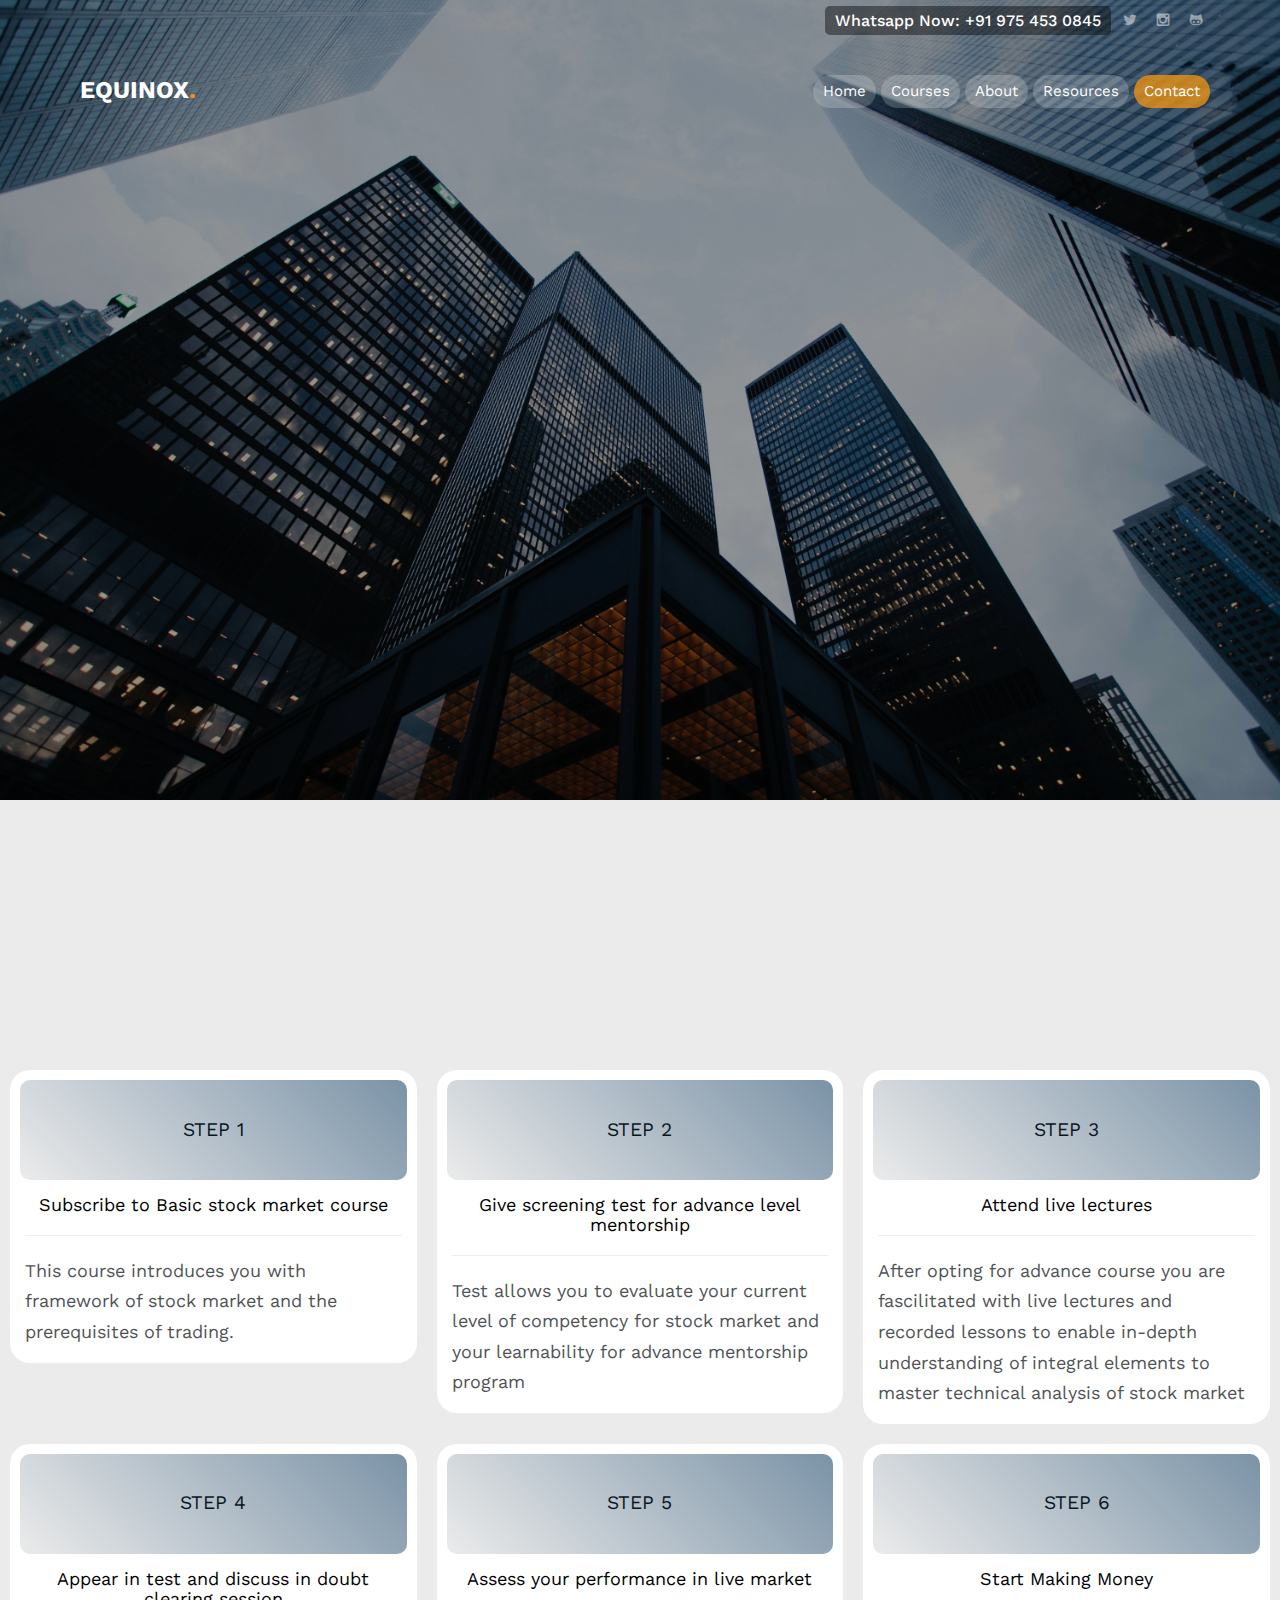
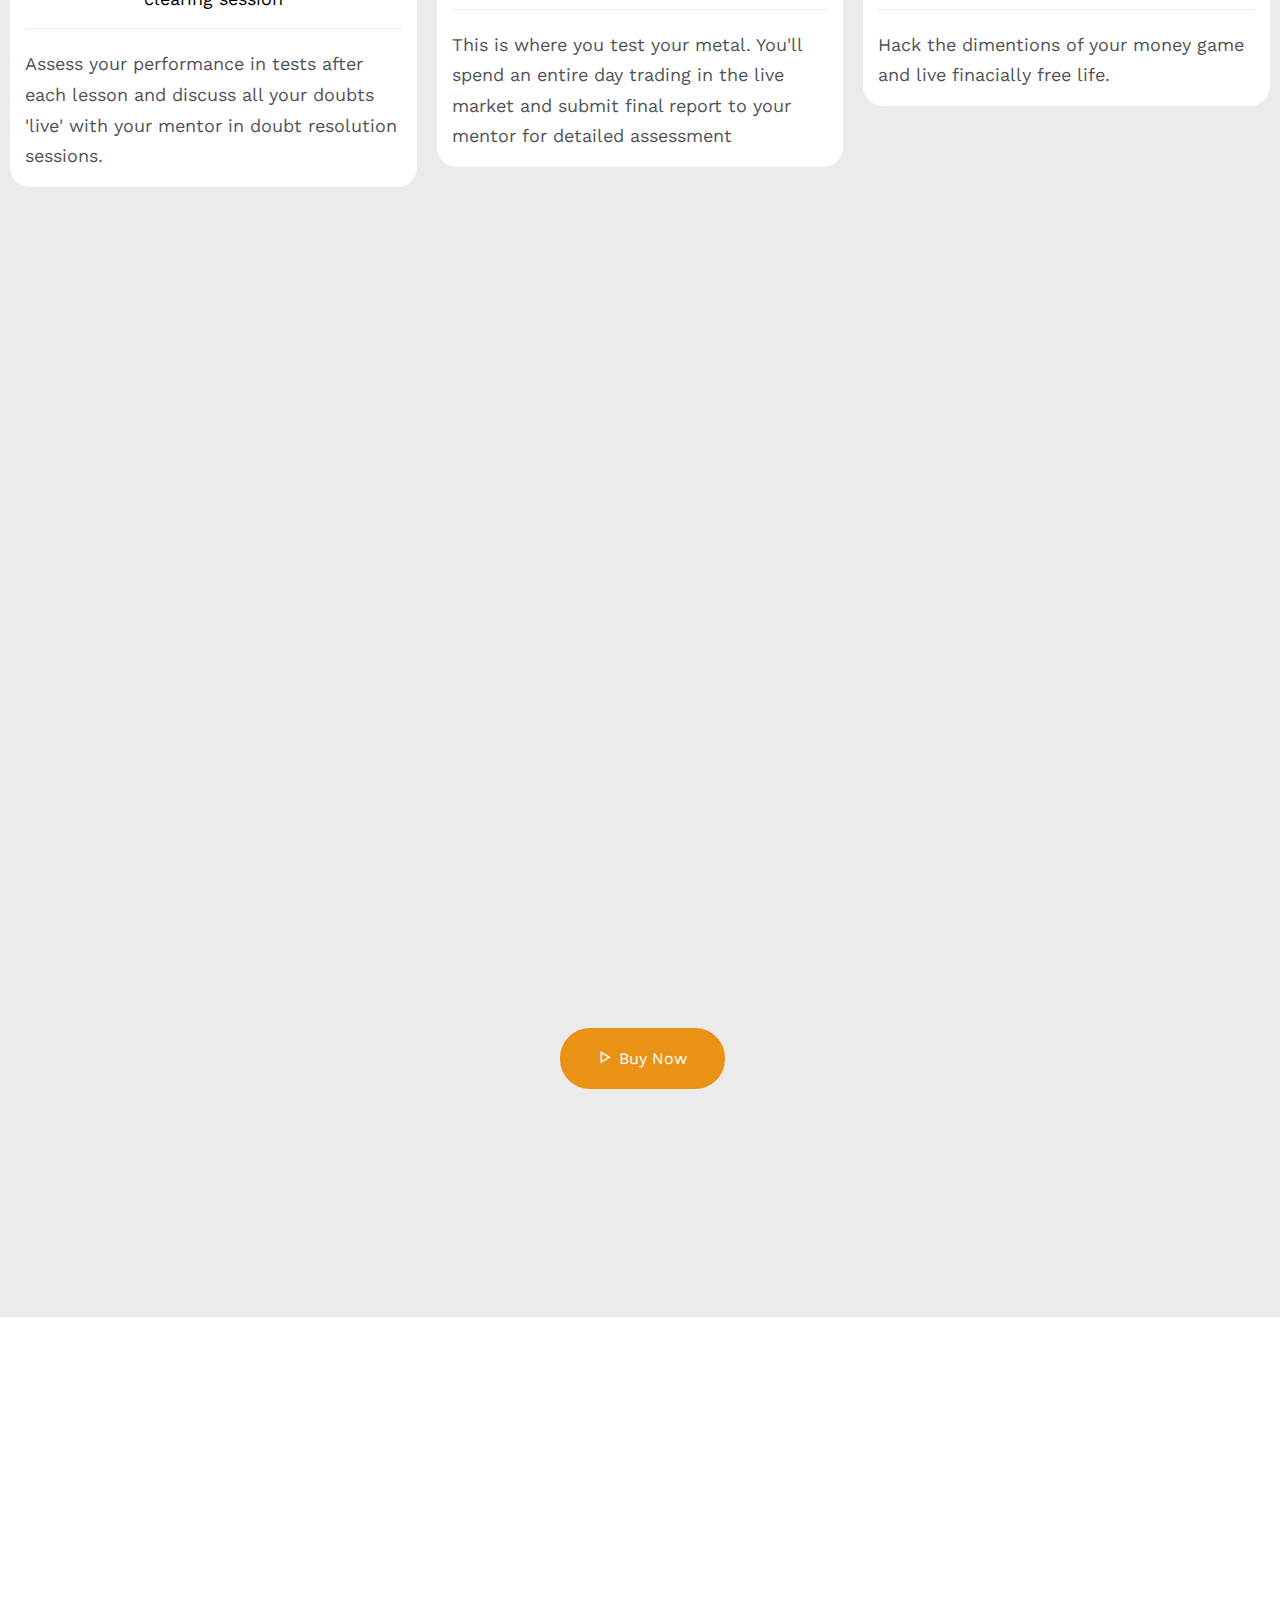
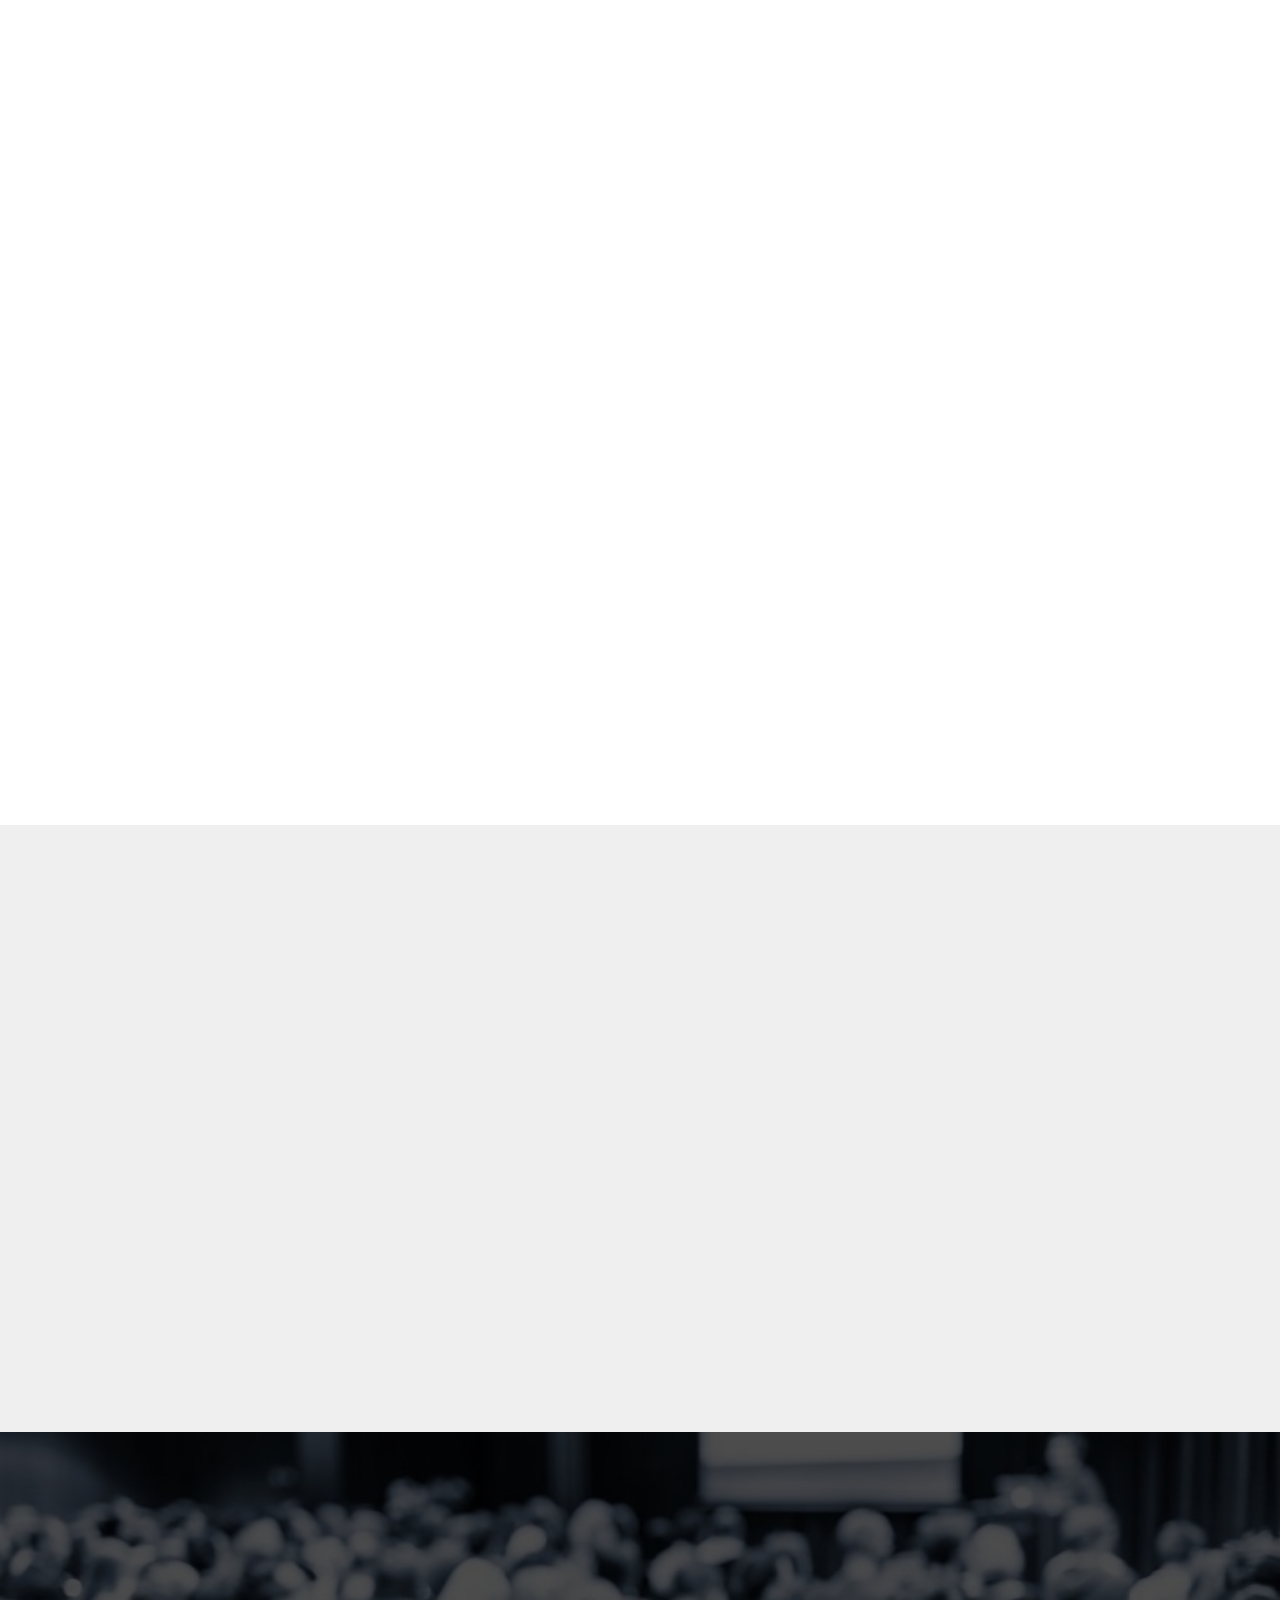
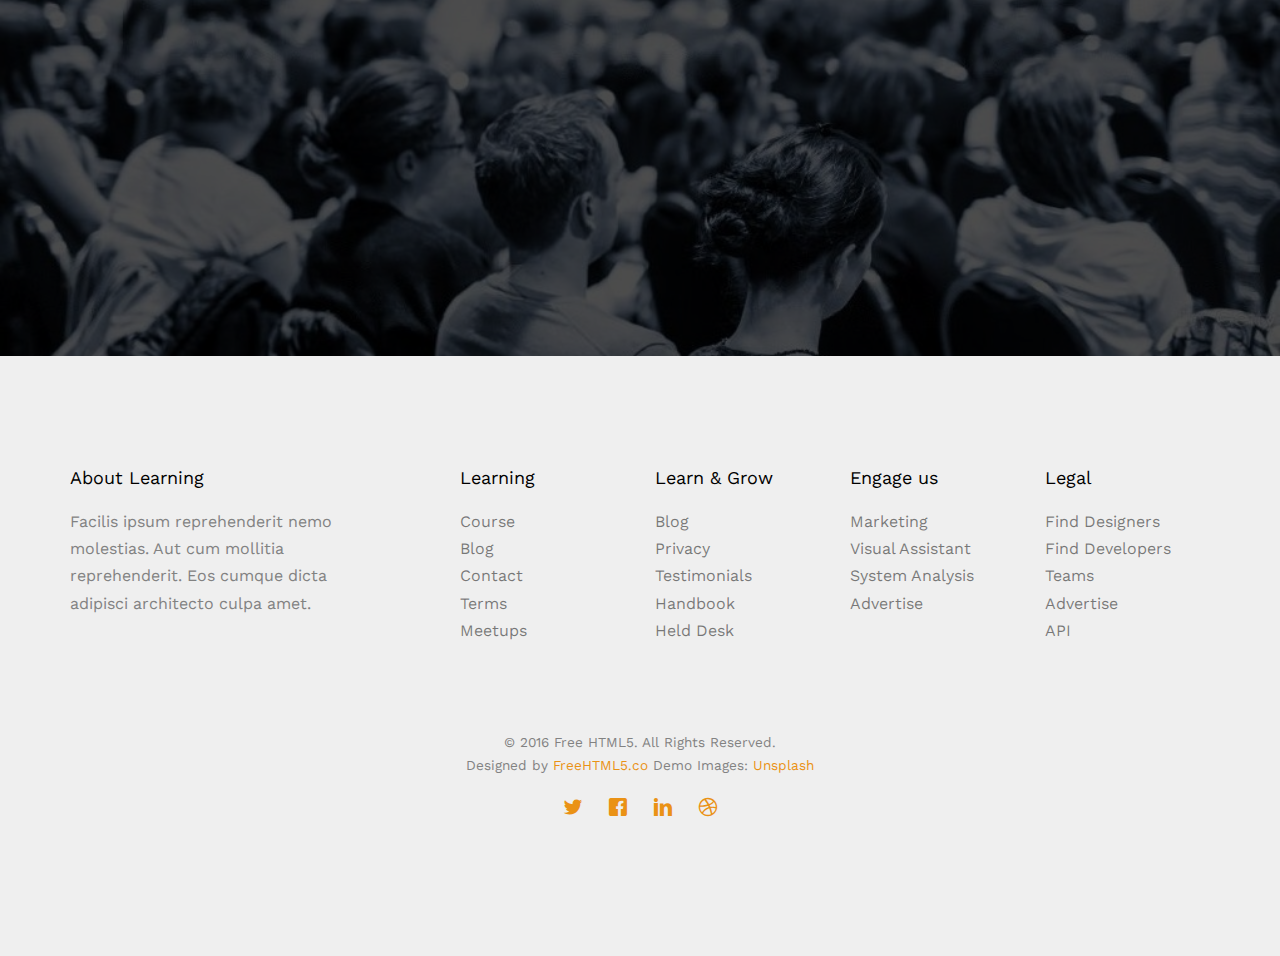
==== commit f7c32ff0: "add fb chat" ====
--- a/index.html
+++ b/index.html
@@ -5,7 +5,7 @@
 	<meta http-equiv="X-UA-Compatible" content="IE=edge">
 	<title>Equinox</title>
 	<meta name="viewport" content="width=device-width, initial-scale=1">
-	<meta name="description" content="Free HTML5 Website Template by freehtml5.co" />
+	<meta name="description" content="equinox-images" />
 	<meta name="keywords" content="free website templates, free html5, free template, free bootstrap, free website template, html5, css3, mobile first, responsive" />
 	<meta name="author" content="freehtml5.co" />
 
@@ -397,37 +397,37 @@
 		<div class="container-fluid proj-bottom">
 			<div class="row">
 				<div class="col-md-4 col-sm-6 equinox-project animate-box" data-animate-effect="fadeIn">
-					<a href="#"><img src="images/project-1.jpg" alt="Free HTML5 Website Template by FreeHTML5.co" class="img-responsive">
+					<a href="#"><img src="images/project-1.jpg" alt="equinox-images" class="img-responsive">
 						<h3>Web Master</h3>
 						<span>View Course</span>
 					</a>
 				</div>
 				<div class="col-md-4 col-sm-6 equinox-project animate-box" data-animate-effect="fadeIn">
-					<a href="#"><img src="images/project-2.jpg" alt="Free HTML5 Website Template by FreeHTML5.co" class="img-responsive">
+					<a href="#"><img src="images/project-2.jpg" alt="equinox-images" class="img-responsive">
 						<h3>Virtual Assistant</h3>
 						<span>View Course</span>
 					</a>
 				</div>
 				<div class="col-md-4 col-sm-6 equinox-project animate-box" data-animate-effect="fadeIn">
-					<a href="#"><img src="images/project-3.jpg" alt="Free HTML5 Website Template by FreeHTML5.co" class="img-responsive">
+					<a href="#"><img src="images/project-3.jpg" alt="equinox-images" class="img-responsive">
 						<h3>Read Bible</h3>
 						<span>View Course</span>
 					</a>
 				</div>
 				<div class="col-md-4 col-sm-6 equinox-project animate-box" data-animate-effect="fadeIn">
-					<a href="#"><img src="images/project-9.jpg" alt="Free HTML5 Website Template by FreeHTML5.co" class="img-responsive">
+					<a href="#"><img src="images/project-9.jpg" alt="equinox-images" class="img-responsive">
 						<h3>Programming</h3>
 						<span>View Course</span>
 					</a>
 				</div>
 				<div class="col-md-4 col-sm-6 equinox-project animate-box" data-animate-effect="fadeIn">
-					<a href="#"><img src="images/project-5.jpg" alt="Free HTML5 Website Template by FreeHTML5.co" class="img-responsive">
+					<a href="#"><img src="images/project-5.jpg" alt="equinox-images" class="img-responsive">
 						<h3>Technician</h3>
 						<span>View Course</span>
 					</a>
 				</div>
 				<div class="col-md-4 col-sm-6 equinox-project animate-box" data-animate-effect="fadeIn">
-					<a href="#"><img src="images/project-6.jpg" alt="Free HTML5 Website Template by FreeHTML5.co" class="img-responsive">
+					<a href="#"><img src="images/project-6.jpg" alt="equinox-images" class="img-responsive">
 						<h3>Photography</h3>
 						<span>View Course</span>
 					</a>
@@ -576,6 +576,37 @@
 
 		</div>
 	</footer>
+	<!-- Messenger Chat plugin Code -->
+    <div id="fb-root"></div>
+
+    <!-- Your Chat plugin code -->
+    <div id="fb-customer-chat" class="fb-customerchat">
+    </div>
+
+    <script>
+      var chatbox = document.getElementById('fb-customer-chat');
+      chatbox.setAttribute("page_id", "101959622482026");
+      chatbox.setAttribute("attribution", "biz_inbox");
+    </script>
+
+    <!-- Your SDK code -->
+    <script>
+      window.fbAsyncInit = function() {
+        FB.init({
+          xfbml            : true,
+          version          : 'v14.0'
+        });
+      };
+
+      (function(d, s, id) {
+        var js, fjs = d.getElementsByTagName(s)[0];
+        if (d.getElementById(id)) return;
+        js = d.createElement(s); js.id = id;
+        js.src = 'https://connect.facebook.net/en_US/sdk/xfbml.customerchat.js';
+        fjs.parentNode.insertBefore(js, fjs);
+      }(document, 'script', 'facebook-jssdk'));
+    </script>
+
 	</div>
 
 	<div class="gototop js-top">
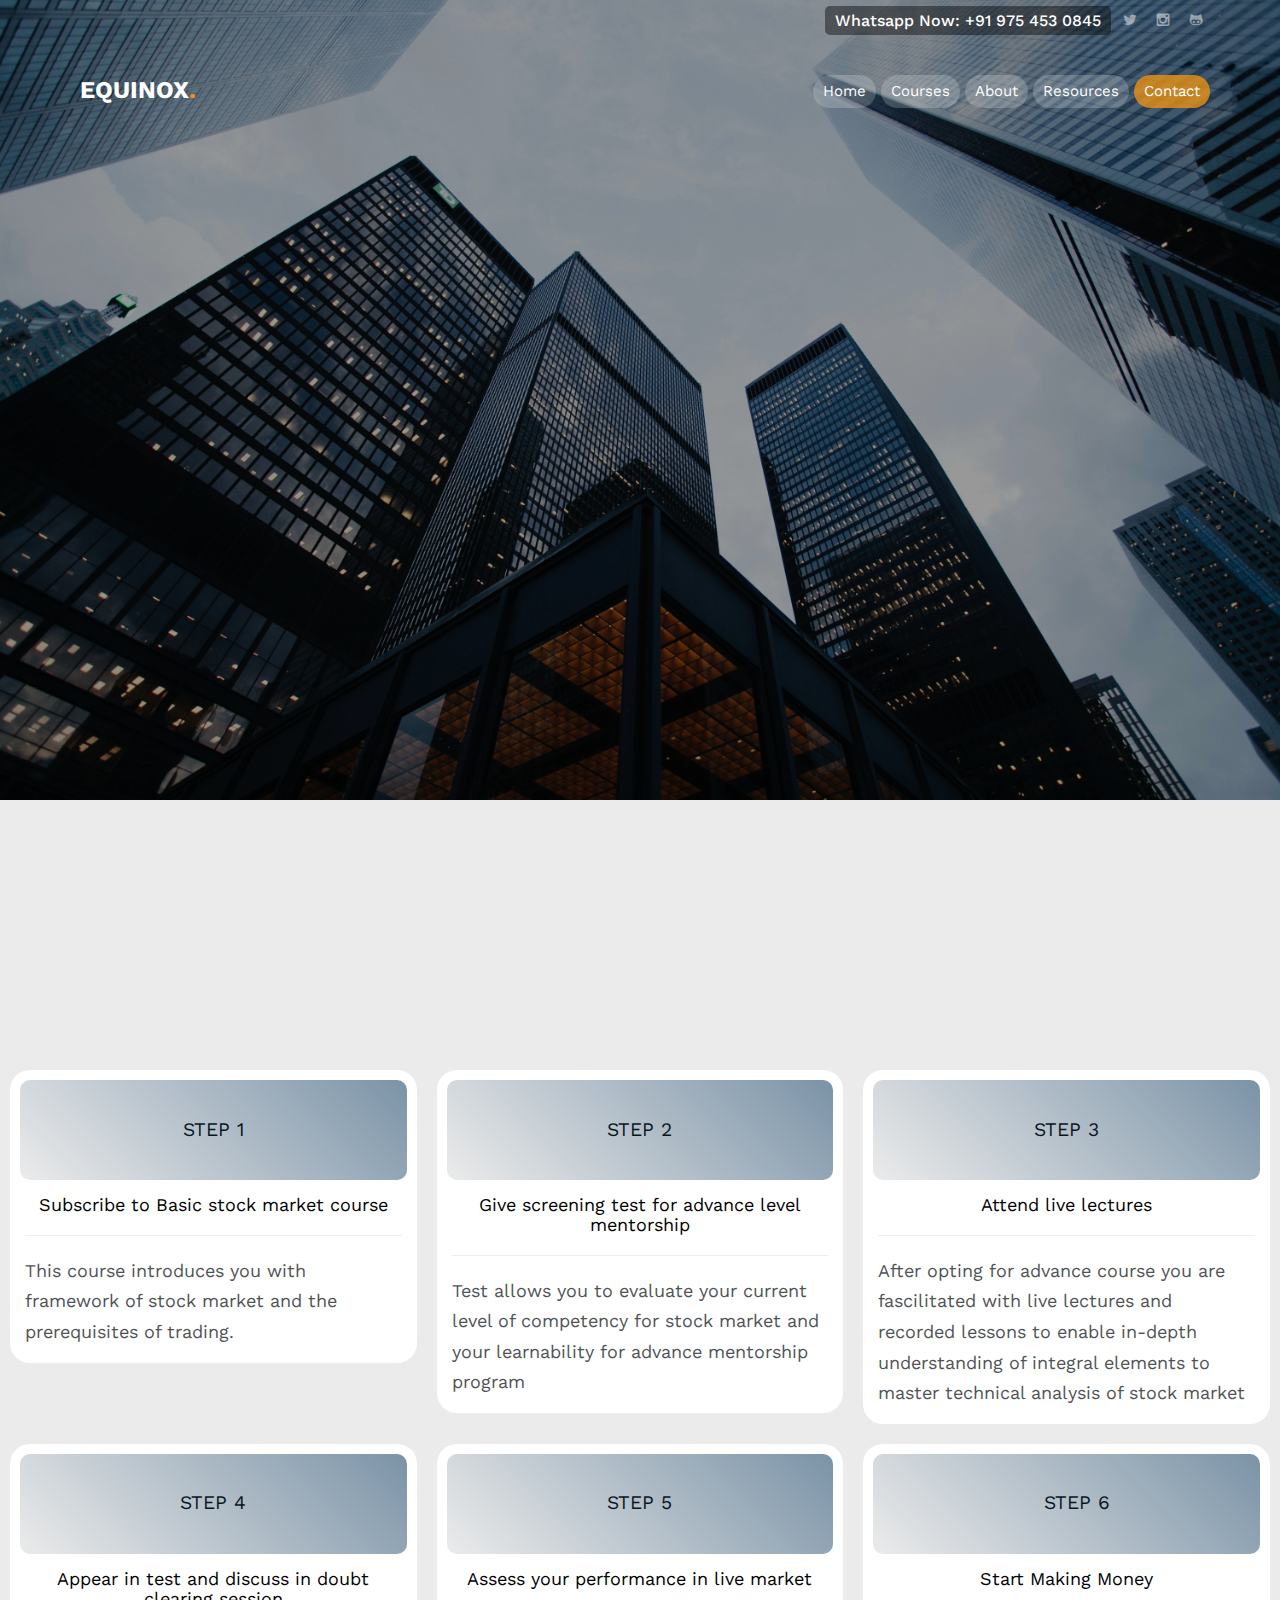
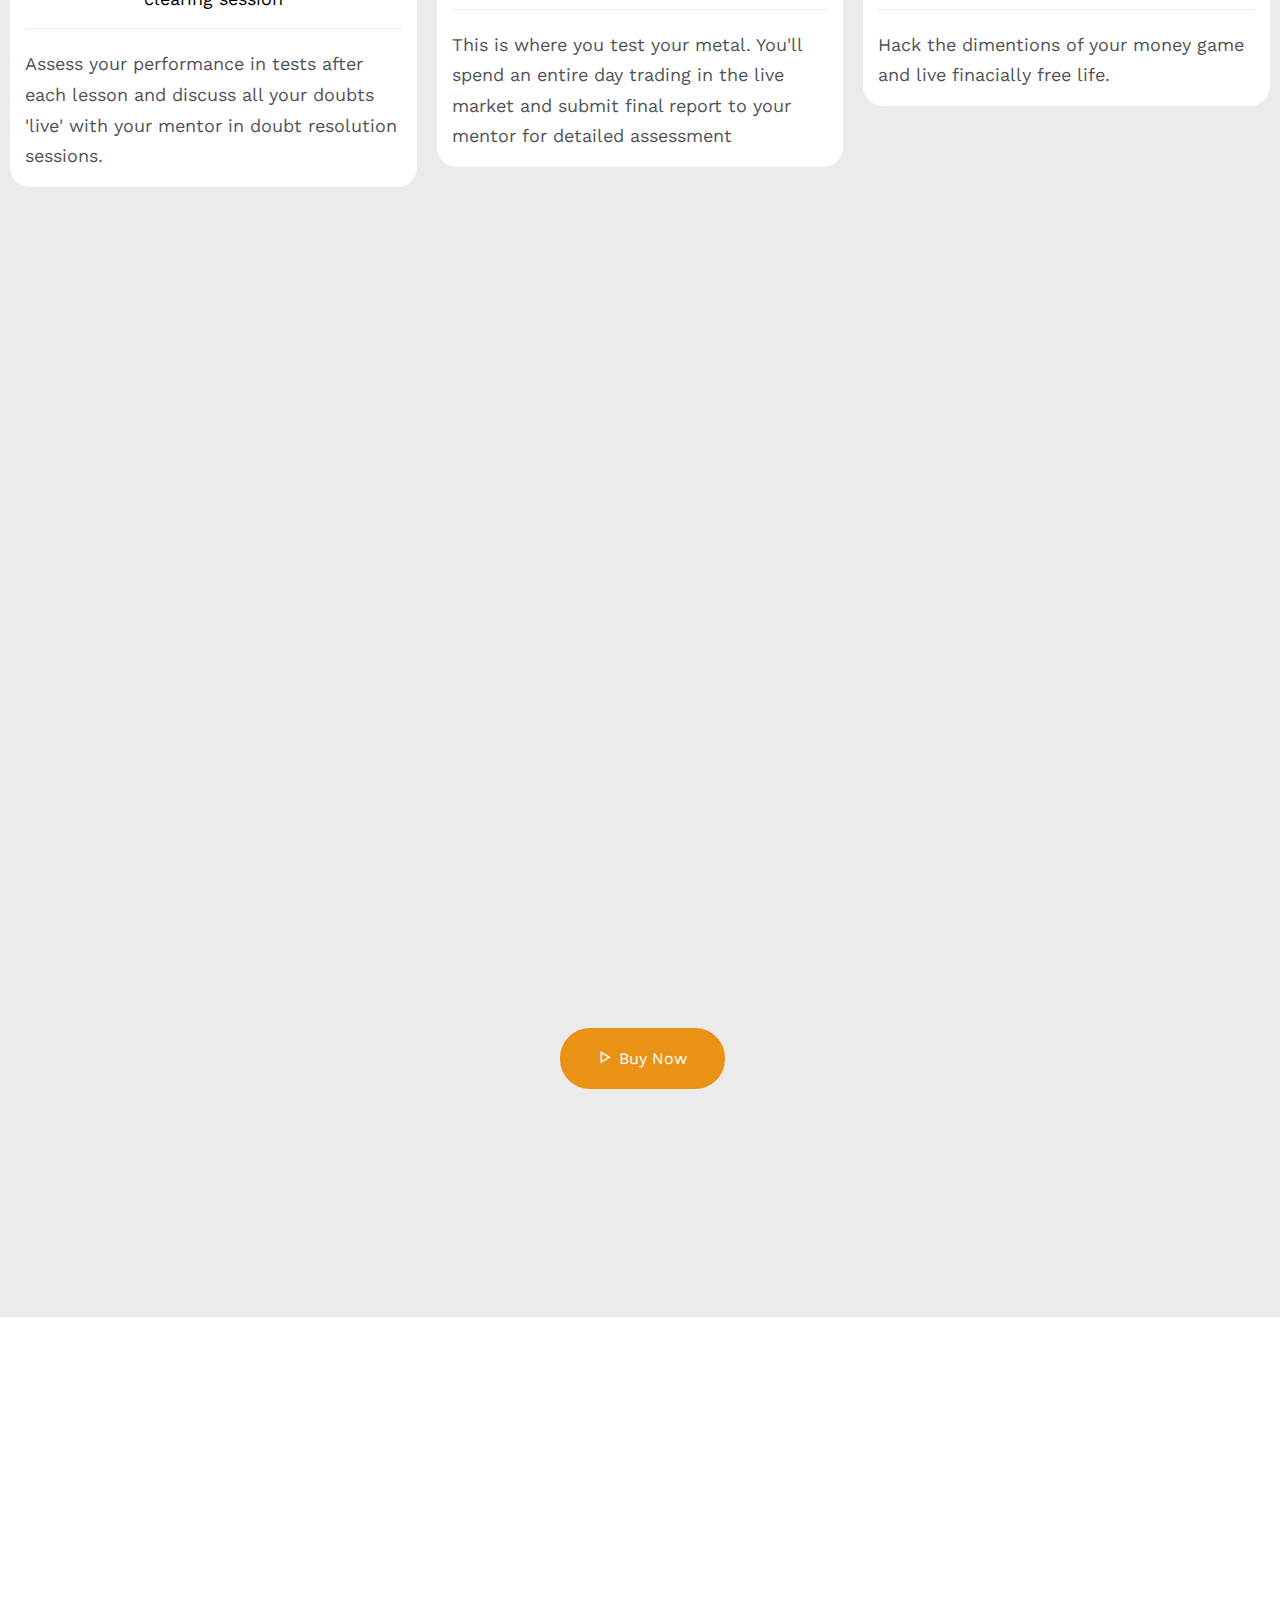
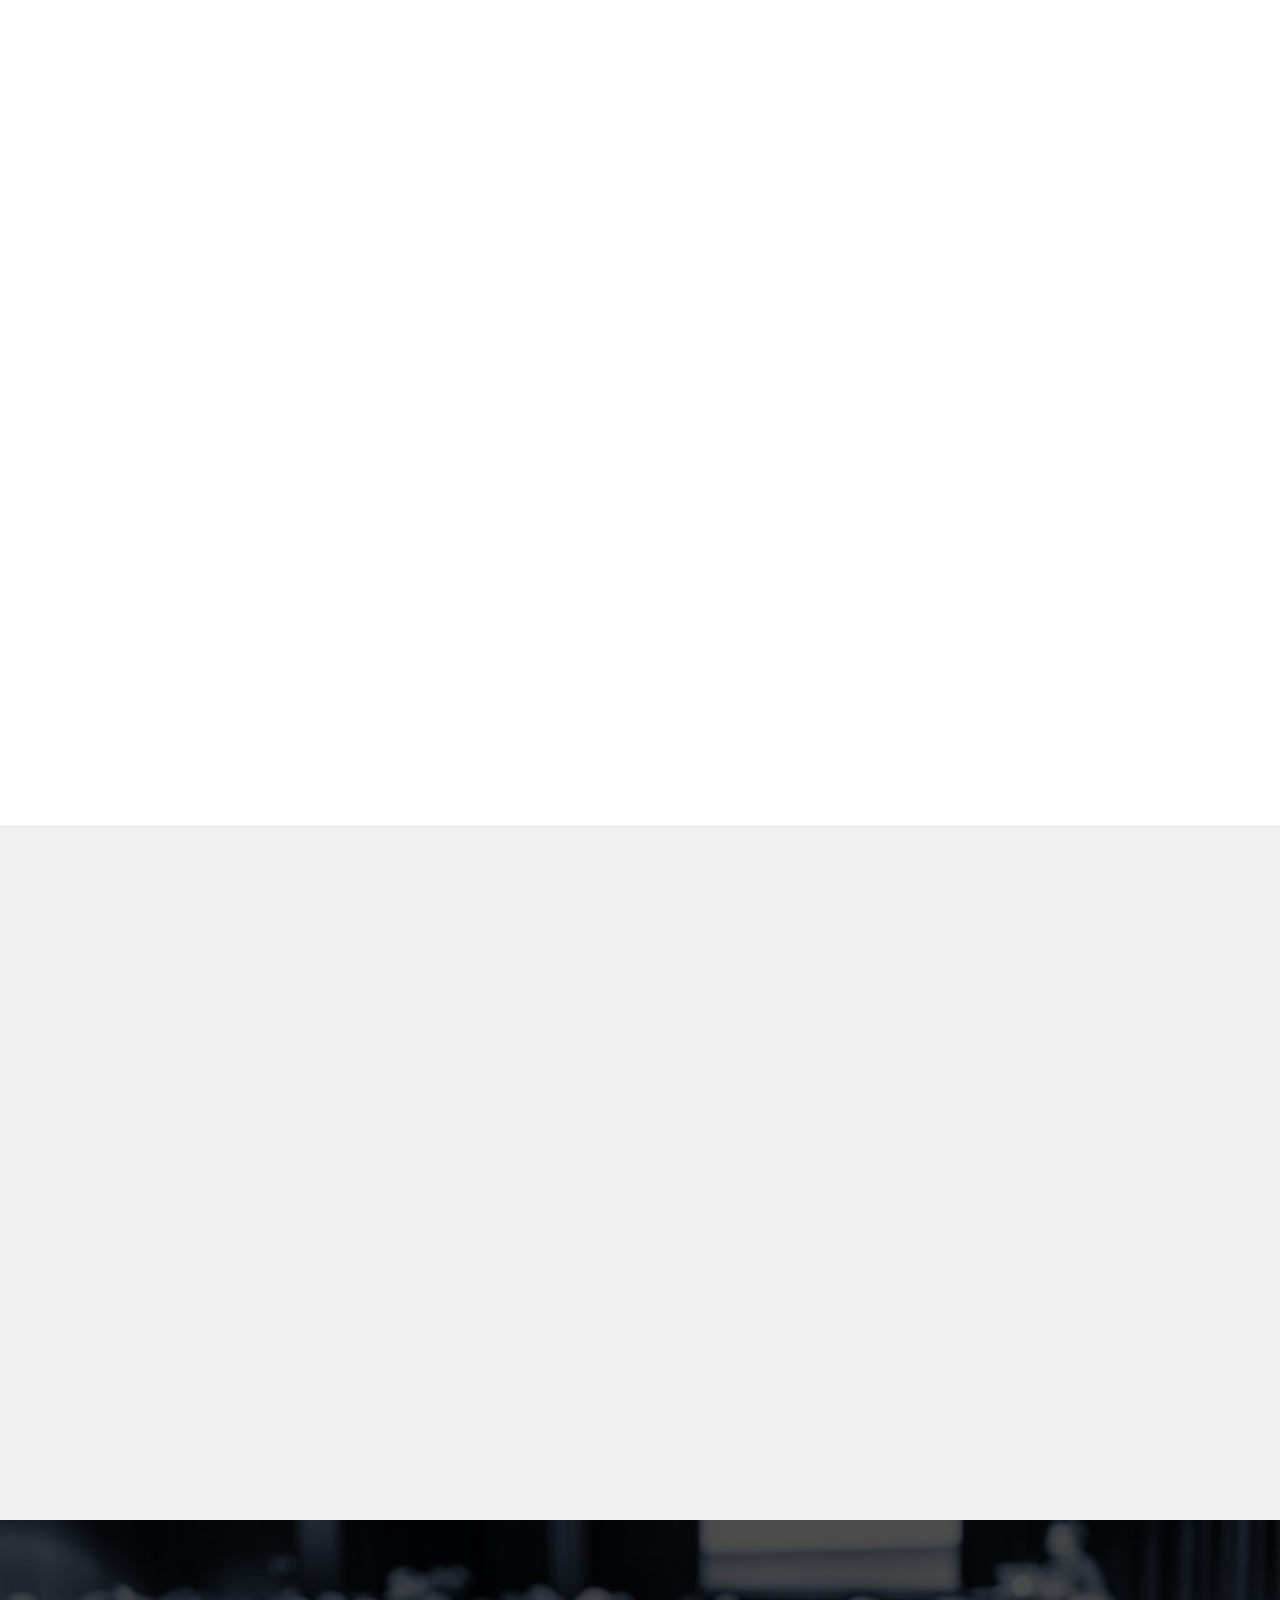
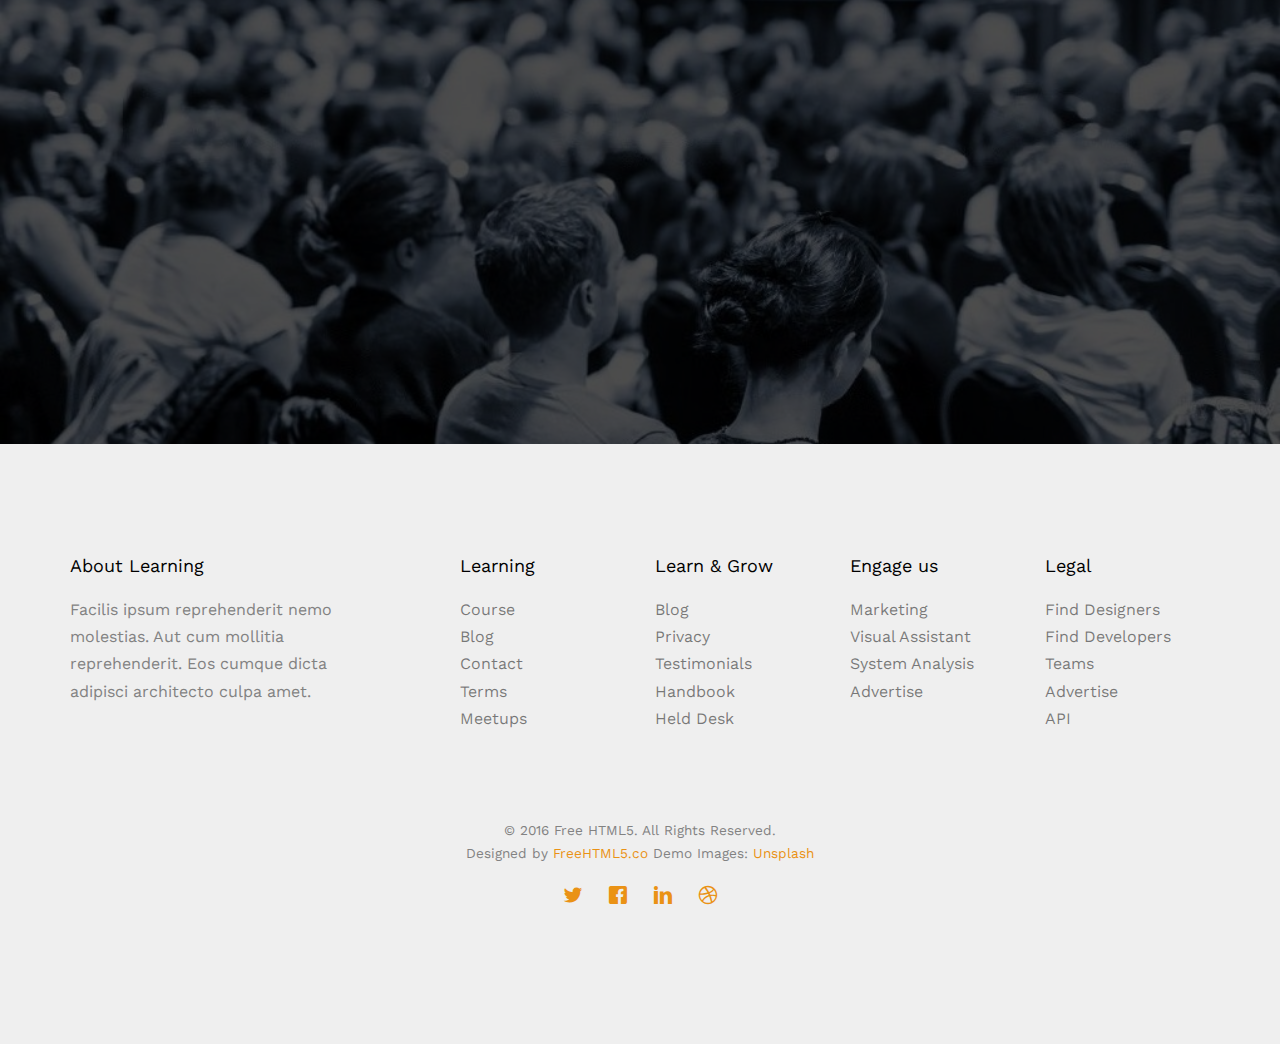
==== commit 1c813316: "remove facebook chat" ====
--- a/index.html
+++ b/index.html
@@ -576,36 +576,7 @@
 
 		</div>
 	</footer>
-	<!-- Messenger Chat plugin Code -->
-    <div id="fb-root"></div>
-
-    <!-- Your Chat plugin code -->
-    <div id="fb-customer-chat" class="fb-customerchat">
-    </div>
-
-    <script>
-      var chatbox = document.getElementById('fb-customer-chat');
-      chatbox.setAttribute("page_id", "101959622482026");
-      chatbox.setAttribute("attribution", "biz_inbox");
-    </script>
-
-    <!-- Your SDK code -->
-    <script>
-      window.fbAsyncInit = function() {
-        FB.init({
-          xfbml            : true,
-          version          : 'v14.0'
-        });
-      };
-
-      (function(d, s, id) {
-        var js, fjs = d.getElementsByTagName(s)[0];
-        if (d.getElementById(id)) return;
-        js = d.createElement(s); js.id = id;
-        js.src = 'https://connect.facebook.net/en_US/sdk/xfbml.customerchat.js';
-        fjs.parentNode.insertBefore(js, fjs);
-      }(document, 'script', 'facebook-jssdk'));
-    </script>
+	
 
 	</div>
 
